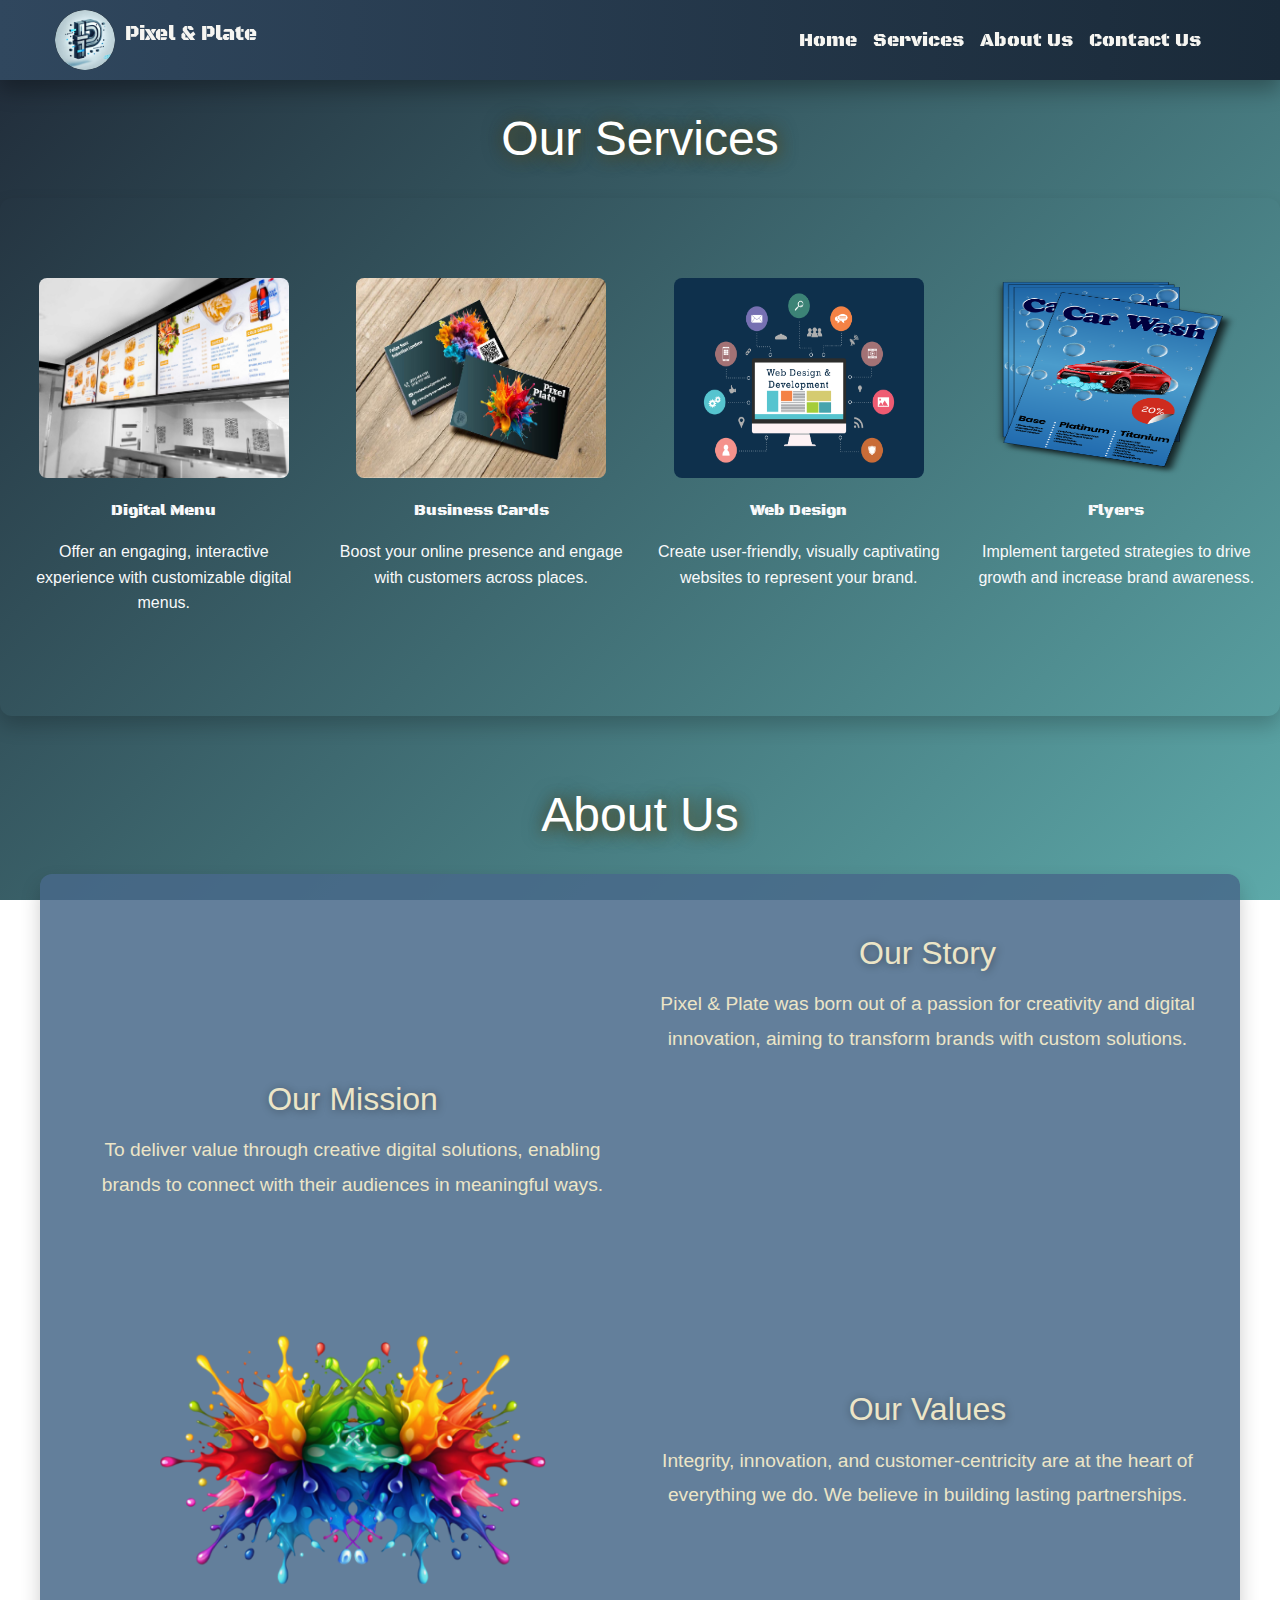
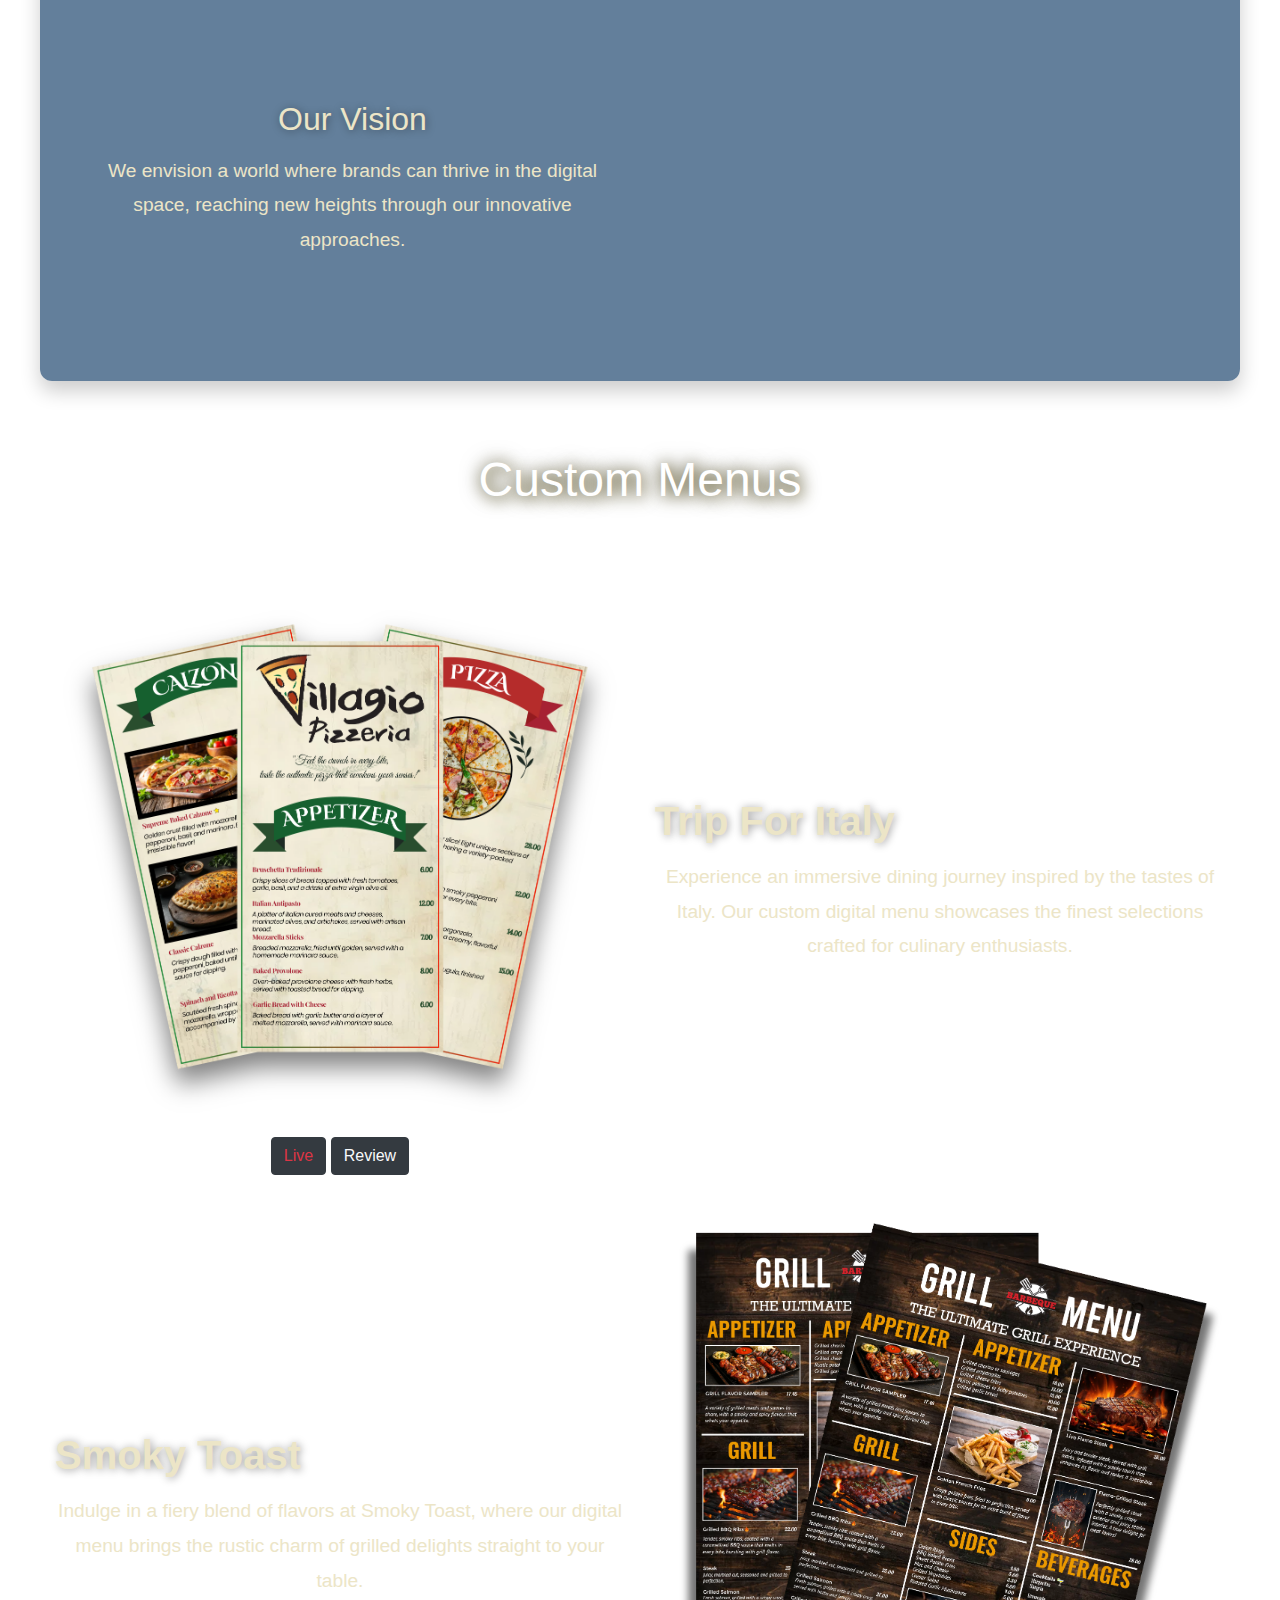
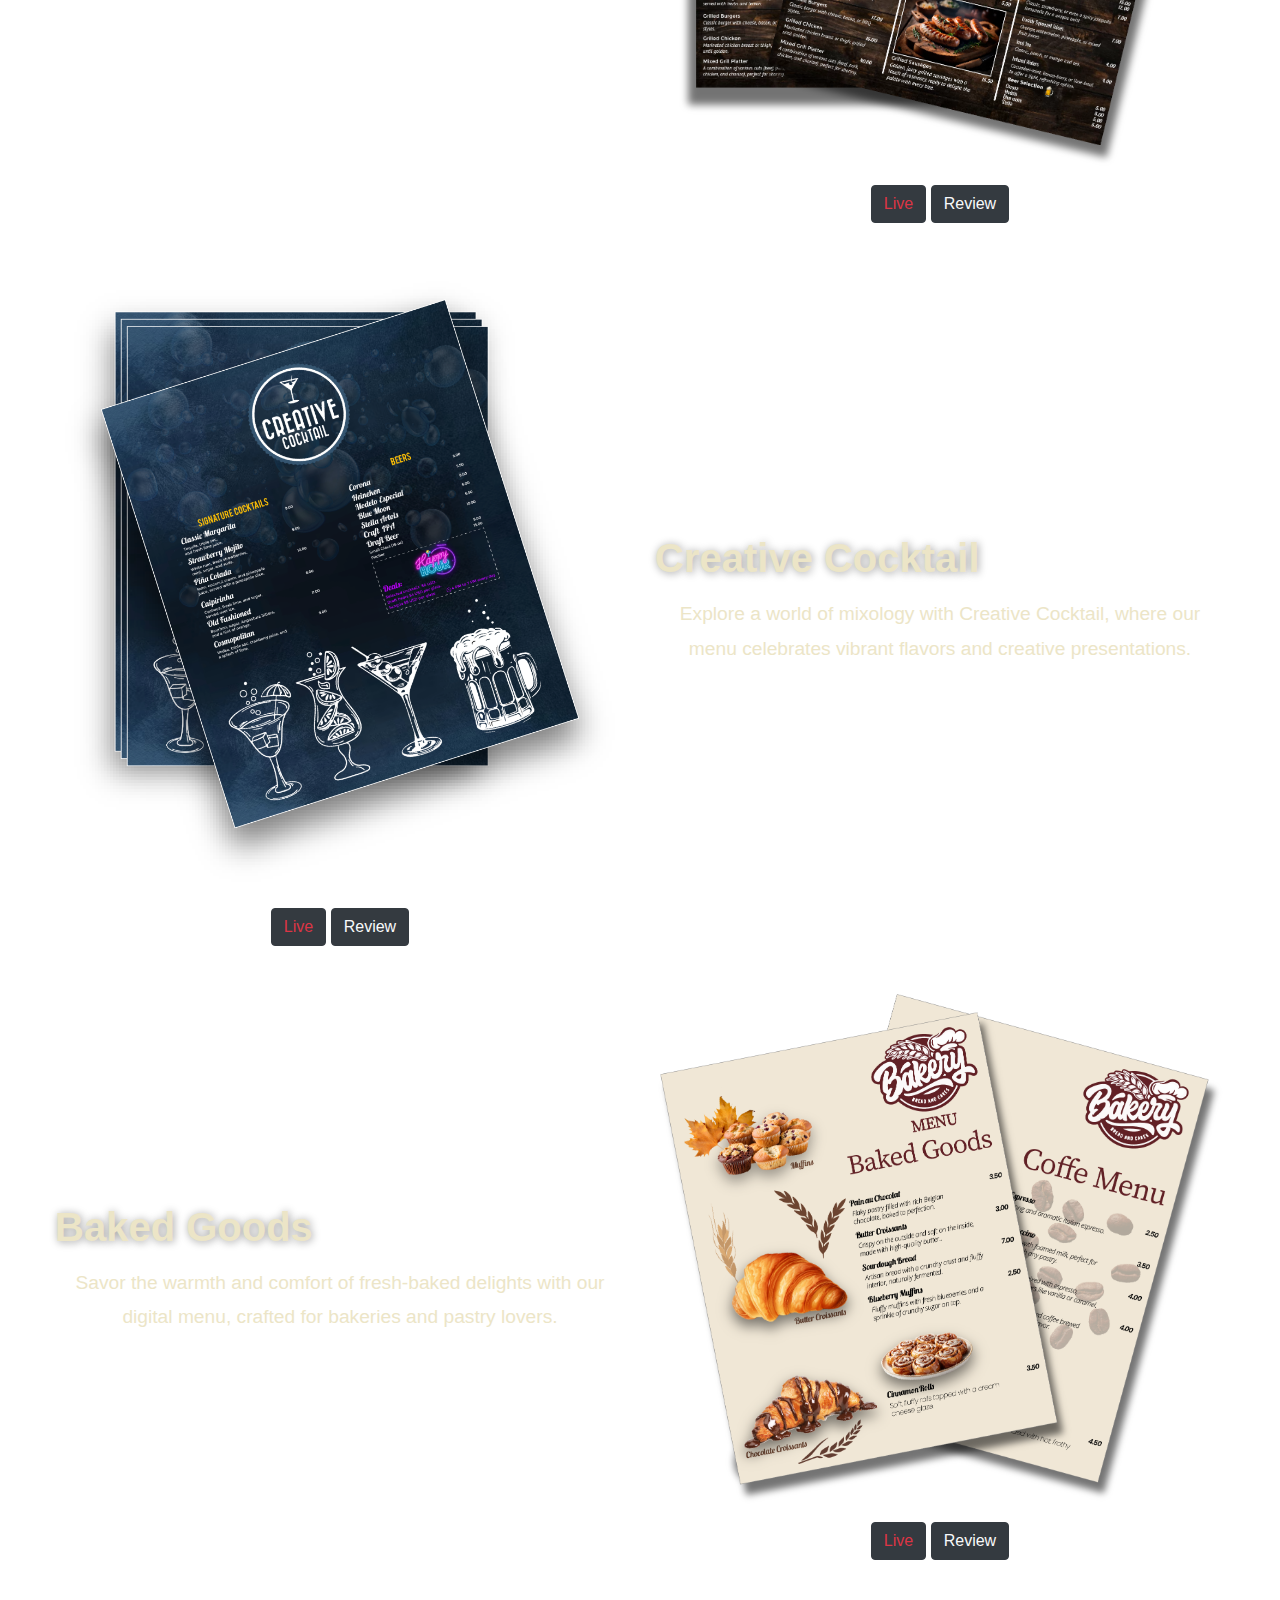
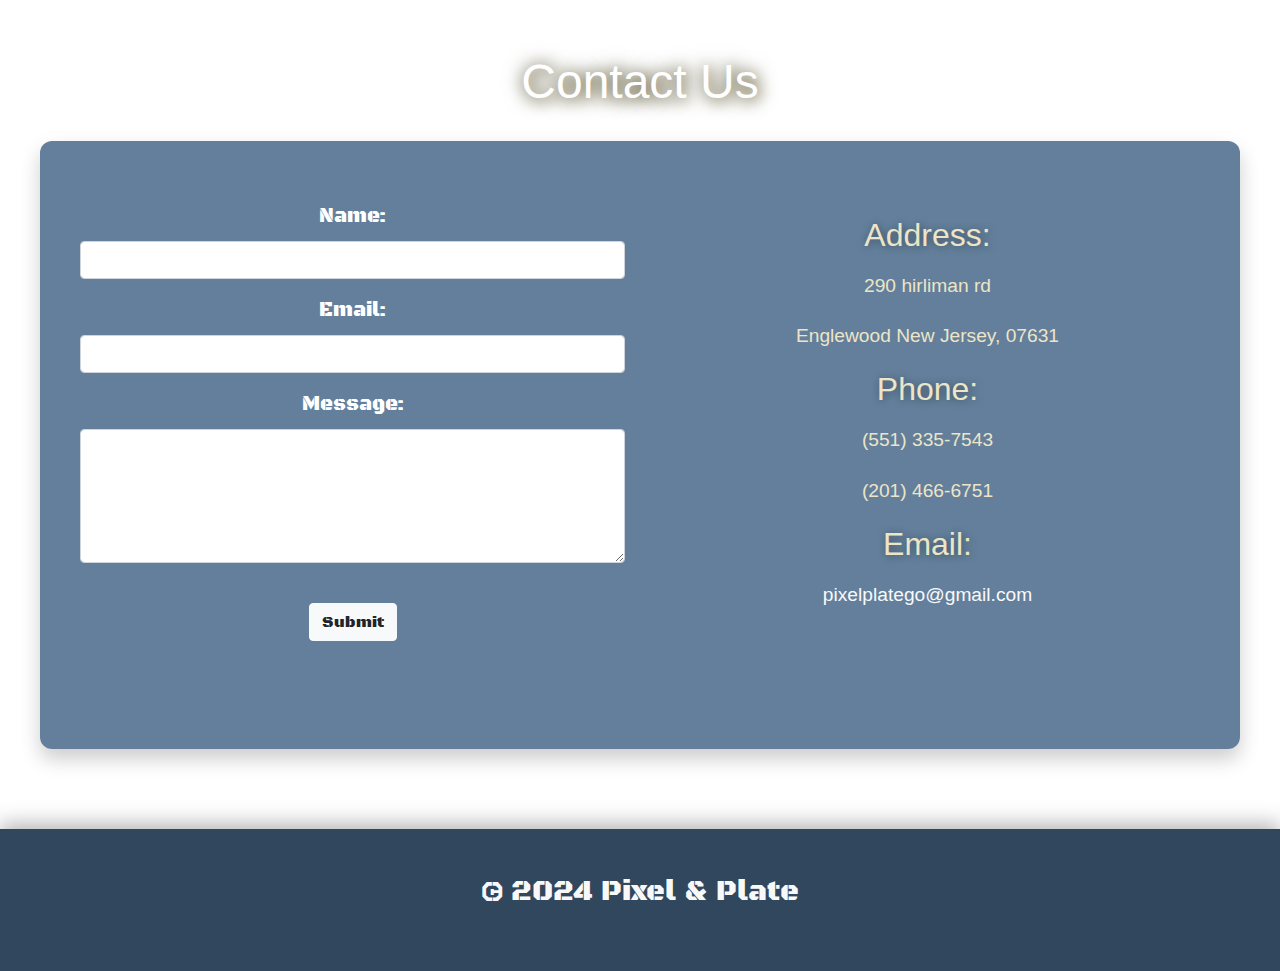
==== index.html @ ab32be23 "edited bg-imf for our-services-section" ====
<!DOCTYPE html>
<html lang="en">

<head>
  <meta charset="UTF-8">
  <meta name="viewport" content="width=device-width, initial-scale=1.0">
  <title>Pixel&Plate</title>
  <link rel="stylesheet" href="https://maxcdn.bootstrapcdn.com/bootstrap/4.5.2/css/bootstrap.min.css">
  <link rel="stylesheet" href="https://cdnjs.cloudflare.com/ajax/libs/font-awesome/6.6.0/css/all.min.css"
    integrity="sha512-Kc323vGBEqzTmouAECnVceyQqyqdsSiqLQISBL29aUW4U/M7pSPA/gEUZQqv1cwx4OnYxTxve5UMg5GT6L4JJg=="
    crossorigin="anonymous" referrerpolicy="no-referrer" />
  <link rel="stylesheet" href="styles.css">
  <link rel="preconnect" href="https://fonts.googleapis.com">
  <link rel="preconnect" href="https://fonts.gstatic.com" crossorigin>
  <link href="https://fonts.googleapis.com/css2?family=Black+Ops+One&display=swap" rel="stylesheet">
</head>

<body data-spy="scroll" data-target="#navbar-scrollspy" data-offset="70">

  <!-- Navbar -->
  <nav id="navbar-scrollspy" class="navbar navbar-expand-lg sticky-top">
    <div class="container d-flex align-items-center justify-content-between">

      <!-- Logo and Brand Text -->
      <a class="navbar-brand d-flex align-items-center" href="#">
        <img src="logo/logo-pixel-plate-aspect-ratio.jpeg" alt="Webmenu Design Logo" class="logo-image"
          style="height: 60px; width: 60px;">
        <span class="logo-text"
          style="font-family: 'Black Ops One', sans-serif; margin: 10px 10px 20px 10px; font-size: 20px;">Pixel &
          Plate</span>
      </a>

      <!-- Toggler Button for Small Screens -->
      <button class="navbar-toggler bg-primary text-white p-2 border-0" type="button" data-toggle="collapse"
        data-target="#navbarNav" aria-controls="navbarNav" aria-expanded="false" aria-label="Toggle navigation">
        <i class="fa-solid fa-bars"></i>
      </button>

      <!-- Collapsible Menu Links -->
      <div class="collapse navbar-collapse justify-content-end" id="navbarNav">
        <ul class="navbar-nav text-center">
          <li class="nav-item">
            <a class="nav-link rounded-border" href="#" style="font-family: 'Black Ops One', sans-serif;">Home</a>
          </li>
          <li class="nav-item">
            <a class="nav-link rounded-border" href="#services"
              style="font-family: 'Black Ops One', sans-serif;">Services</a>
          </li>
          <li class="nav-item">
            <a class="nav-link rounded-border" href="#about" style="font-family: 'Black Ops One', sans-serif;">About
              Us</a>
          </li>
          <li class="nav-item">
            <a class="nav-link rounded-border" href="#section4"
              style="font-family: 'Black Ops One', sans-serif;">Contact Us</a>
          </li>
          <li class="nav-item">
            <a class="nav-link rounded-border" href="#section4" style="font-family: 'Black Ops One', sans-serif;">
              <i class="fa-regular fa-star-half-stroke" style="font-size: 25px;"></i>
            </a>
          </li>
        </ul>
      </div>
    </div>
  </nav>








<!-- Our Services Section -->
<div class="titles">
  <h2 id="services">Our Services</h2>
</div>

<section id="section2" class="container-fluid text-light" 
  style="
    background: url('our-services-images/ink explosion.png') no-repeat center center / cover;
    padding: 60px 20px;"
>
  <div class="row text-center">
    <div class="col-lg-3 col-md-4 col-sm-6 mb-4">
      <div class="tv-frame">
        <img src="our-services-images/menu-digital-our-services-pixel-plate.jpg" alt="Digital Menu"
          class="menu-image img-fluid">
        <div class="tv-stand"></div>
      </div>
      <p style="font-family: 'Black Ops One', sans-serif;">Digital Menu</p>
      <p>Offer an engaging, interactive experience with customizable digital menus.</p>
      <a target="_blank">
        <i class="fa-solid fa-angles-right"></i>
      </a>
    </div>

    <div class="col-lg-3 col-md-4 col-sm-6 mb-4">
      <img src="our-services-images/business card.jpg" alt="Promotion & Social Management"
        class="menu-image img-fluid">
      <p style="font-family: 'Black Ops One', sans-serif;">Business Cards</p>
      <p>Boost your online presence and engage with customers across places.</p>
      <a target="_blank">
        <i class="fa-solid fa-angles-right"></i>
      </a>
    </div>
    <div class="col-lg-3 col-md-4 col-sm-6 mb-4">
      <img src="our-services-images/1584082601Web-development-designing-Anvar-Freelancer-1-1.png" alt="Web Design"
        class="menu-image img-fluid">
      <p style="font-family: 'Black Ops One', sans-serif;">Web Design</p>
      <p>Create user-friendly, visually captivating websites to represent your brand.</p>
      <a target="_blank">
        <i class="fa-solid fa-angles-right"></i>
      </a>
    </div>
    <div class="col-lg-3 col-md-4 col-sm-6 mb-4">
      <img src="our-services-images/carwash-transparent-background.png" alt="Digital Marketing" class="menu-image img-fluid">
      <p style="font-family: 'Black Ops One', sans-serif;">Flyers</p>
      <p>Implement targeted strategies to drive growth and increase brand awareness.</p>
      <a target="_blank">
        <i class="fa-solid fa-angles-right"></i>
      </a>
    </div>
  </div>
</section>


  <!-- About Us Section -->
  <div class="titles" id="about">
    <h2>About Us</h2>

  </div>
  <section id="about-section" class="container">
    <div class="row align-items-center mb-2">
      <div class="col-md-6">

      </div>
      <div class="col-md-6">
        <h3>Our Story</h3>
        <p>Pixel & Plate was born out of a passion for creativity and digital innovation, aiming to transform brands
          with custom solutions.</p>
      </div>
    </div>
    <div class="row align-items-center mb-5 flex-md-row-reverse">
      <div class="col-md-6">

      </div>
      <div class="col-md-6">
        <h3>Our Mission</h3>
        <p>To deliver value through creative digital solutions, enabling brands to connect with their audiences in
          meaningful ways.</p>
      </div>
    </div>
    <div class="row align-items-center mb-5">
      <div class="col-md-6">
        <div class="d-flex justify-content-center align-items-center" style="padding: auto; margin: auto;">
          <img src="about-section-images/explosion ink3d.png" alt="explosion" class="img-fluid rounded"
            style="transition: transform 1s ease; width: 100%; max-width: 250px; rotate: 90deg;"
            onmouseover="this.style.transform='rotate(90deg)';" onmouseout="this.style.transform='rotate(0deg)';">
        </div>
      </div>

      <div class="col-md-6">
        <h3>Our Values</h3>
        <p>Integrity, innovation, and customer-centricity are at the heart of everything we do. We believe in building
          lasting partnerships.</p>
      </div>
    </div>
    <div class="row align-items-center mb-5 flex-md-row-reverse">
      <div class="col-md-6">
      </div>
      <div class="col-md-6">
        <h3>Our Vision</h3>
        <p>We envision a world where brands can thrive in the digital space, reaching new heights through our innovative
          approaches.</p>
      </div>
    </div>
  </section>

  <!-- Custom Menus Section -->
  <div class="titles text-center mb-5">
    <h2>Custom Menus</h2>
  </div>

  <section id="section1" class="custom-menu-section container">

    <!-- Trip For Italy - Image Left -->
    <div class="row mb-5">
      <div class="col-lg-6 col-md-12 text-center position-relative mb-3 mb-lg-0">
        <div class="hover-effect">
          <img src="costume-menu-images/icono puesto en pagina principal con el testatemento.png"
            alt="Custom Menu - Trip For Italy" class="img-fluid rounded">
          <div class="mt-3">
            <a href="villagio.html" target="_blank" class="btn btn-dark text-danger me-2">Live</a>
            <a href="costume-menu-images/pizza twist .jpg" target="_blank" class="btn btn-dark text-light">Review</a>
          </div>
        </div>
      </div>
      <div
        class="col-lg-6 col-md-12 d-flex flex-column justify-content-center align-items-center align-items-lg-start text-center text-lg-start">
        <h3 class="font-weight-bold" style="font-family: 'Francois One', sans-serif;">Trip For Italy</h3>
        <p class="fs-5">Experience an immersive dining journey inspired by the tastes of Italy. Our custom digital menu
          showcases the finest selections crafted for culinary enthusiasts.</p>
      </div>
    </div>

    <!-- Smoky Toast - Image Right -->
    <div class="row mb-5 flex-md-row-reverse">
      <div class="col-lg-6 col-md-12 text-center position-relative mb-3 mb-lg-0">
        <div class="hover-effect">
          <img src="costume-menu-images/grill testimonio.png" alt="Custom Menu - Smoky Toast" class="img-fluid rounded">
          <div class="mt-3">
            <a href="bargrill.html" target="_blank" class="btn btn-dark text-danger me-2">Live</a>
            <a href="costume-menu-images/grill twist (1).jpg" target="_blank" class="btn btn-dark text-light">Review</a>
          </div>
        </div>
      </div>
      <div
        class="col-lg-6 col-md-12 d-flex flex-column justify-content-center align-items-center align-items-lg-start text-center text-lg-start">
        <h3 class="font-weight-bold" style="font-family: 'Francois One', sans-serif;">Smoky Toast</h3>
        <p class="fs-5">Indulge in a fiery blend of flavors at Smoky Toast, where our digital menu brings the rustic
          charm of grilled delights straight to your table.</p>
      </div>
    </div>

    <!-- Creative Cocktail - Image Left -->
    <div class="row mb-5">
      <div class="col-lg-6 col-md-12 text-center position-relative mb-3 mb-lg-0">
        <div class="hover-effect">
          <img src="costume-menu-images/cocktail menu testimonios.png" alt="Custom Menu - Creative Cocktail"
            class="img-fluid rounded">
          <div class="mt-3">
            <a href="cocktail.html" target="_blank" class="btn btn-dark text-danger me-2">Live</a>
            <a href="costume-menu-images/twist cocktail.jpg" target="_blank" class="btn btn-dark text-light">Review</a>
          </div>
        </div>
      </div>
      <div
        class="col-lg-6 col-md-12 d-flex flex-column justify-content-center align-items-center align-items-lg-start text-center text-lg-start">
        <h3 class="font-weight-bold" style="font-family: 'Francois One', sans-serif;">Creative Cocktail</h3>
        <p class="fs-5">Explore a world of mixology with Creative Cocktail, where our menu celebrates vibrant flavors
          and creative presentations.</p>
      </div>
    </div>

    <!-- Baked Goods - Image Right -->
    <div class="row mb-5 flex-md-row-reverse">
      <div class="col-lg-6 col-md-12 text-center position-relative mb-3 mb-lg-0">
        <div class="hover-effect">
          <img src="images-baked/bakes testimonio.png" alt="Custom Menu - Baked Goods" class="img-fluid rounded">
          <div class="mt-3">
            <a href="baked.html" target="_blank" class="btn btn-dark text-danger me-2">Live</a>
            <a href="costume-menu-images/tiwst baked.jpg" target="_blank" class="btn btn-dark text-light">Review</a>
          </div>
        </div>
      </div>
      <div
        class="col-lg-6 col-md-12 d-flex flex-column justify-content-center align-items-center align-items-lg-start text-center text-lg-start">
        <h3 class="font-weight-bold" style="font-family: 'Francois One', sans-serif;">Baked Goods</h3>
        <p class="fs-5">Savor the warmth and comfort of fresh-baked delights with our digital menu, crafted for bakeries
          and pastry lovers.</p>
      </div>
    </div>

  </section>

  <style>
    /* Hover effect for images */
    .hover-effect img {
      transition: transform 0.3s ease, box-shadow 0.3s ease;
    }

    .hover-effect:hover img {
      transform: scale(1.05);

    }

    /* Remove background and round the image edges */
    .img-fluid {
      border-radius: 8px;
      box-shadow: none;
      /* Remove any background box effect */
    }
  </style>






  <!-- Contact Us Section -->
  <div class="titles">
    <h2>Contact Us</h2>

  </div>
  <section id="section4" class="container text-center bg-ligh">
    <div class="row justify-content-center">
      <div class="col-lg-6 mb-4">
        <form action="https://formspree.io/f/xldenorn" method="POST">
          <div class="form-group">
            <label class="text-white" for="name"
              style="font-size: 20px; font-family: 'Black Ops One', sans-serif;">Name:</label>
            <input type="text" class="form-control" id="name" name="name" required>
          </div>
          <div class="form-group">
            <label class="text-white" for="email"
              style="font-size: 20px; font-family: 'Black Ops One', sans-serif;">Email:</label>
            <input type="email" class="form-control" id="email" name="email" required>
          </div>
          <div class="form-group">
            <label class="text-white" for="message"
              style="font-size: 20px; font-family: 'Black Ops One', sans-serif;">Message:</label>
            <textarea class="form-control" id="message" name="message" rows="5" required></textarea>
          </div>
          <button type="submit" class="btn btn-light m-4"
            style="font-family: 'Black Ops One', sans-serif;">Submit</button>

        </form>
      </div>
      <div class="col-lg-6">
        <div class="contact-info">
          <h3>Address:</h3>
          <p>290 hirliman rd</p>
          <p>Englewood New Jersey, 07631</p>
          <h3>Phone:</h3>
          <p>(551) 335-7543</p>
          <p>(201) 466-6751</p>
          <h3>Email:</h3>
          <p><a href="mailto:example@example.com" class="text-light">pixelplatego@gmail.com</a></p>
        </div>
        <div class="social-icons mt-4">
          <a href="#" class="text-light mr-3"><i class="fab fa-facebook fa-2x"></i></a>
          <a href="#" class="text-primary mr-3"><i class="fab fa-twitter fa-2x"></i></a>
          <a href="https://www.instagram.com/pix.elplate?igsh=Z3dqd2YwN2x2cTB0" class="text-light mr-3"><i
              class="fab fa-instagram fa-2x"></i></a>
          <a href="#" class="text-primary"><i class="fab fa-linkedin fa-2x"></i></a>
        </div>
      </div>
    </div>
  </section>





  <footer>
    <p style="font-family: 'Black Ops One', sans-serif;">&copy; 2024 Pixel & Plate</p>
    <i class="fa-regular fa-star-half-stroke" style="font-size: 25px;"></i>
  </footer>

  <script src="https://code.jquery.com/jquery-3.5.1.slim.min.js"></script>
  <script src="https://cdn.jsdelivr.net/npm/@popperjs/core@2.0.6/dist/umd/popper.min.js"></script>
  <script src="https://maxcdn.bootstrapcdn.com/bootstrap/4.5.2/js/bootstrap.min.js"></script>
  <script>
    // Close the navbar when clicking outside of it
    document.addEventListener("click", function (event) {
      const navbar = document.getElementById("navbarNav");
      const toggler = document.querySelector(".navbar-toggler");

      if (navbar.classList.contains("show") && !navbar.contains(event.target) && !toggler.contains(event.target)) {
        toggler.click(); // Collapse the navbar
      }
    });
  </script>
</body>

</html>
---- styles.css ----
/* General Body Styling */
/* General Body Styling */
body { 
    position: relative;
    background: linear-gradient(135deg, #1f2937, #5da9a9);
    color: #333333;
    font-family: 'Poppins', sans-serif;
    line-height: 1.6;
}

/* Media Query for Background Attachment */
@media (min-width: 768px) {
    body {
        background-attachment: fixed; /* Apply fixed attachment only on larger screens */
    }
}


/* Navbar Styling */
nav {
    font-family: 'Black Ops One', sans-serif;
    font-size: 1.2rem;
    position: fixed;
    width: 100%;
    height: 80px;
    background-image: linear-gradient(to right, rgba(48, 71, 94, 0.9), rgba(26, 42, 57, 0.9));
    padding: 10px 0;
    box-shadow: 0px 10px 20px rgba(0, 0, 0, 0.3);
    z-index: 1000;
    transition: background-color 0.4s ease; /* Smooth color transition */
}

nav:hover {
    background-image: linear-gradient(to right, #30475E, #1a2a39); /* Solid on hover */
}

/* Logo Styling */
.logo-image {
    height: 50px;
    width: 50px;
    border-radius: 50%;
    object-fit: cover;
}

/* Navbar Link Styling */
.nav-link {
    color: #ECE5C7;
    padding: 10px 15px;
    transition: color 0.3s ease, transform 0.3s ease;
}

.nav-link:hover {
    color: #FFD700;
    transform: translateY(-2px); /* Hover lift effect */
}

/* Toggler Button Styling */
.navbar-toggler {
    border-color: rgba(255, 255, 255, 0.2);
    transition: transform 0.3s ease;
}

.navbar-toggler:hover {
    transform: rotate(90deg); /* Rotate effect for interactivity */
}

/* Responsive Adjustments for Navbar */
@media (max-width: 768px) {
    .navbar {
        height: auto;
        padding: 10px;
    }
    
    .logo-text {
        font-size: 1rem;
    }

    .nav-link {
        padding: 8px;
        font-size: 0.9rem;
    }

    .navbar-toggler {
        margin-right: 10px;
    }
}

/* Global Container Styling for Responsiveness */
.container {
    max-width: 1200px;
    width: 100%;
    margin: 0 auto;
    padding: 15px;
}

/* Section Styling */
#section2, #about-section, #section4 {
    padding: 60px 40px;
    background-color: rgba(72, 105, 137, 0.85);
    border-radius: 12px;
    color: #FFFFFF;
    box-shadow: 0px 10px 20px rgba(0, 0, 0, 0.2);
    margin-bottom: 40px;
    transition: transform 0.3s ease, background-color 0.3s ease;
}

#section2:hover, #about-section:hover, #section4:hover {
    transform: translateY(-5px); /* Hover effect to lift section */
    background-color: rgba(48, 71, 94, 0.95);
}
/* Large Image Styling */
.large-image {
    max-width: 100%;
    height: auto;
    border-radius: 10px;
    box-shadow: 0px 10px 20px rgba(0, 0, 0, 0.3);
    transition: transform 0.3s ease, box-shadow 0.3s ease;
}

.large-image:hover {
    transform: scale(1.05);
    box-shadow: 0 8px 20px rgba(0, 0, 0, 0.5);
}

/* Review Column Text Styling */
#section1 .col-lg-6 h3 {
    font-family: 'Francois One', sans-serif;
    color: #ECE5C7;
    font-size: 2.5rem;
}

#section1 .col-lg-6 p {
    color: #ECE5C7;
    font-family: 'Fr'
    line-height: 1.6;
}

#section1 .btn-outline-dark {
    color: #FFD700;
    transition: color 0.3s ease, background-color 0.3s ease;
}

#section1 .btn-outline-dark:hover {
    color: white;
    background-color: #FFD700;
}


/* Section Heading and Text Styling */
h3, .contact-info h3 {
    font-family: 'Francois One', sans-serif;
    font-size: 2rem;
    color: #ECE5C7;
    margin-bottom: 15px;
    text-align: center;
    text-shadow: 1px 1px 8px rgba(0, 0, 0, 0.4);
}


/* Titles with Hover Effect */
/* Titles Container Centering */
.titles {
    display: flex;
    justify-content: center;
    align-items: center;
    text-align: center; /* Center align the text within */
    padding: 20px 0;
    margin: 0 auto;
}

/* Titles with Hover Effect */
.titles h2 {
    padding: 10px;
    display: inline-block;
    font-family: 'Francois One', sans-serif;
    font-weight: 400;
    font-size: 3rem;
    color: #FFFFFF;
    text-shadow: 2px 2px 15px #615823, 0px 0px 20px rgba(0, 0, 0, 0.5);
    margin: 0; /* Remove any extra margin for centering */
    transition: transform 0.3s ease, text-shadow 0.3s ease;
}

/* Centering effect on hover */
.titles h2:hover {
    transform: scale(1.1);
    text-shadow: 4px 4px 20px #FFD700, 0px 0px 30px rgba(0, 0, 0, 0.6);
}

/* Paragraph Styling */
.container p {
    font-size: 1.2rem;
    line-height: 1.8;
    color: #ECE5C7;
    text-align: center;
}

/* Link Styling */
.container a {
    font-family: 'Poppins', sans-serif;
    text-decoration: none;
    color: #f6f5f1;
    transition: color 0.3s ease, transform 0.3s ease;
}

.container a:hover {
    color: #87CEFA;
    transform: translateY(-2px); /* Lift effect for links */
}

/* Rounded Border Link Styling */
.rounded-border-link {
    border: 2px solid transparent;
    border-radius: 10px;
    padding: 8px 15px;
    transition: all 0.3s ease;
    color: #FFFFFF;
    background-color: #30475E;
}

.rounded-border-link:hover {
    border-color: #FFD700;
    background-color: #1a2a39;
}

/* Menu Image Hover Effect */
.menu-image {
    width: 250px;
    height: 200px;
    margin: 20px auto;
    border-radius: 10px;
    transition: transform 0.3s ease, box-shadow 0.3s ease;
    box-shadow: 0px 5px 15px rgba(0, 0, 0, 0.3);
}

.menu-image:hover {
    transform: scale(1.05);
    box-shadow: 0 8px 20px rgba(0, 0, 0, 0.5);
}

/* Contact Icons */
.icon-container {
    background-color: #2A9D8F;
    color: white;
    border-radius: 50%;
    padding: 10px;
    margin: 10px;
    transition: background-color 0.3s ease, transform 0.3s ease;
}

.icon-container:hover {
    background-color: #FFD700;
    transform: scale(1.1); /* Scale effect on hover */
}

/* Contact Info Styling */
.contact-info {
    color: #F8F8F8;
    font-size: 1.2rem;
    text-align: center;
    margin-top: 15px;
}

/* Footer Styling */
footer {
    font-family: 'Black Ops One', sans-serif;
    color: #F8F8F8;
    font-size: 1.8rem;
    margin-top: 80px;
    text-align: center;
    padding: 40px;
    background-color: #30475E;
    box-shadow: 0px -5px 20px rgba(0, 0, 0, 0.3);
}

/* Responsive Adjustments for Smaller Screens */
@media (max-width: 768px) {
    img {
        max-width: 200px;
    }

    h3 {
        font-size: 1.5rem;
    }

    p {
        font-size: 1rem;
    }
}

@media (max-width: 600px) {
    .menu-image {
        width: 150px;
        height: 150px;
        margin-bottom: 15px;
    }
}
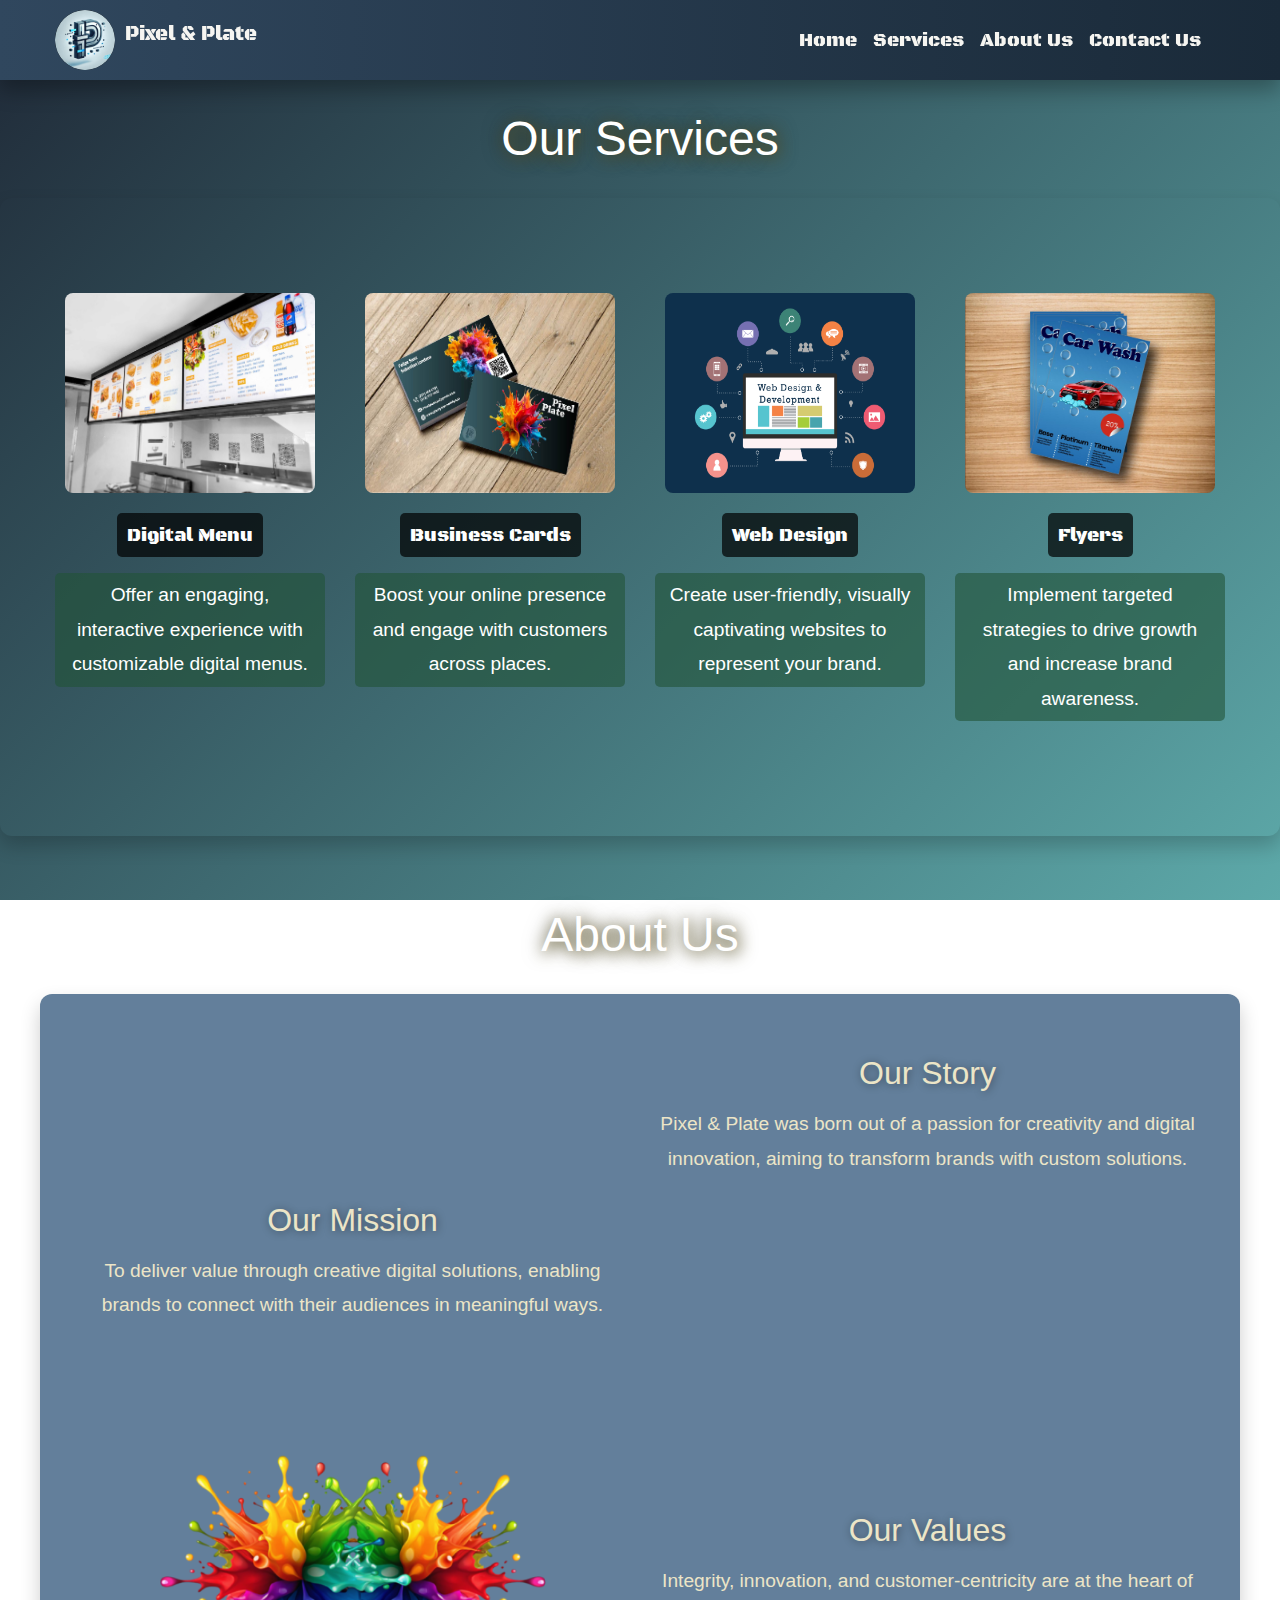
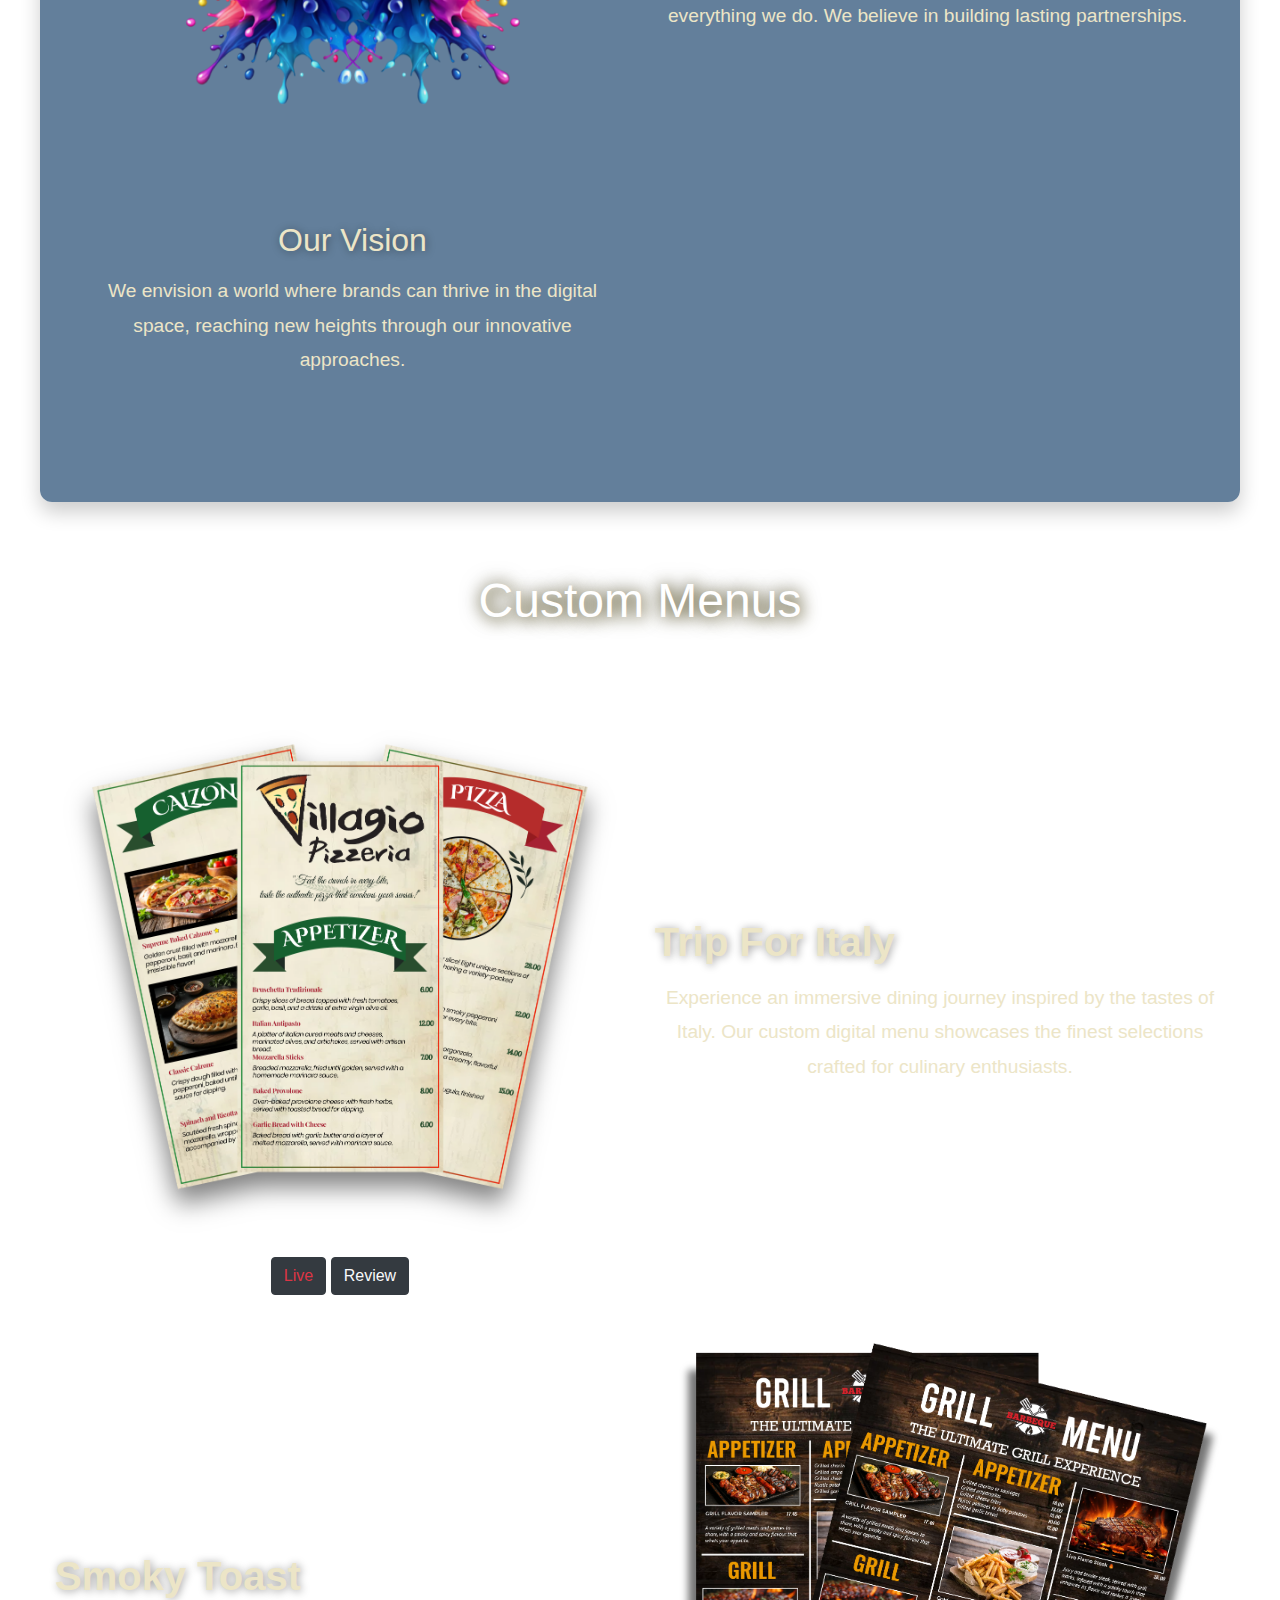
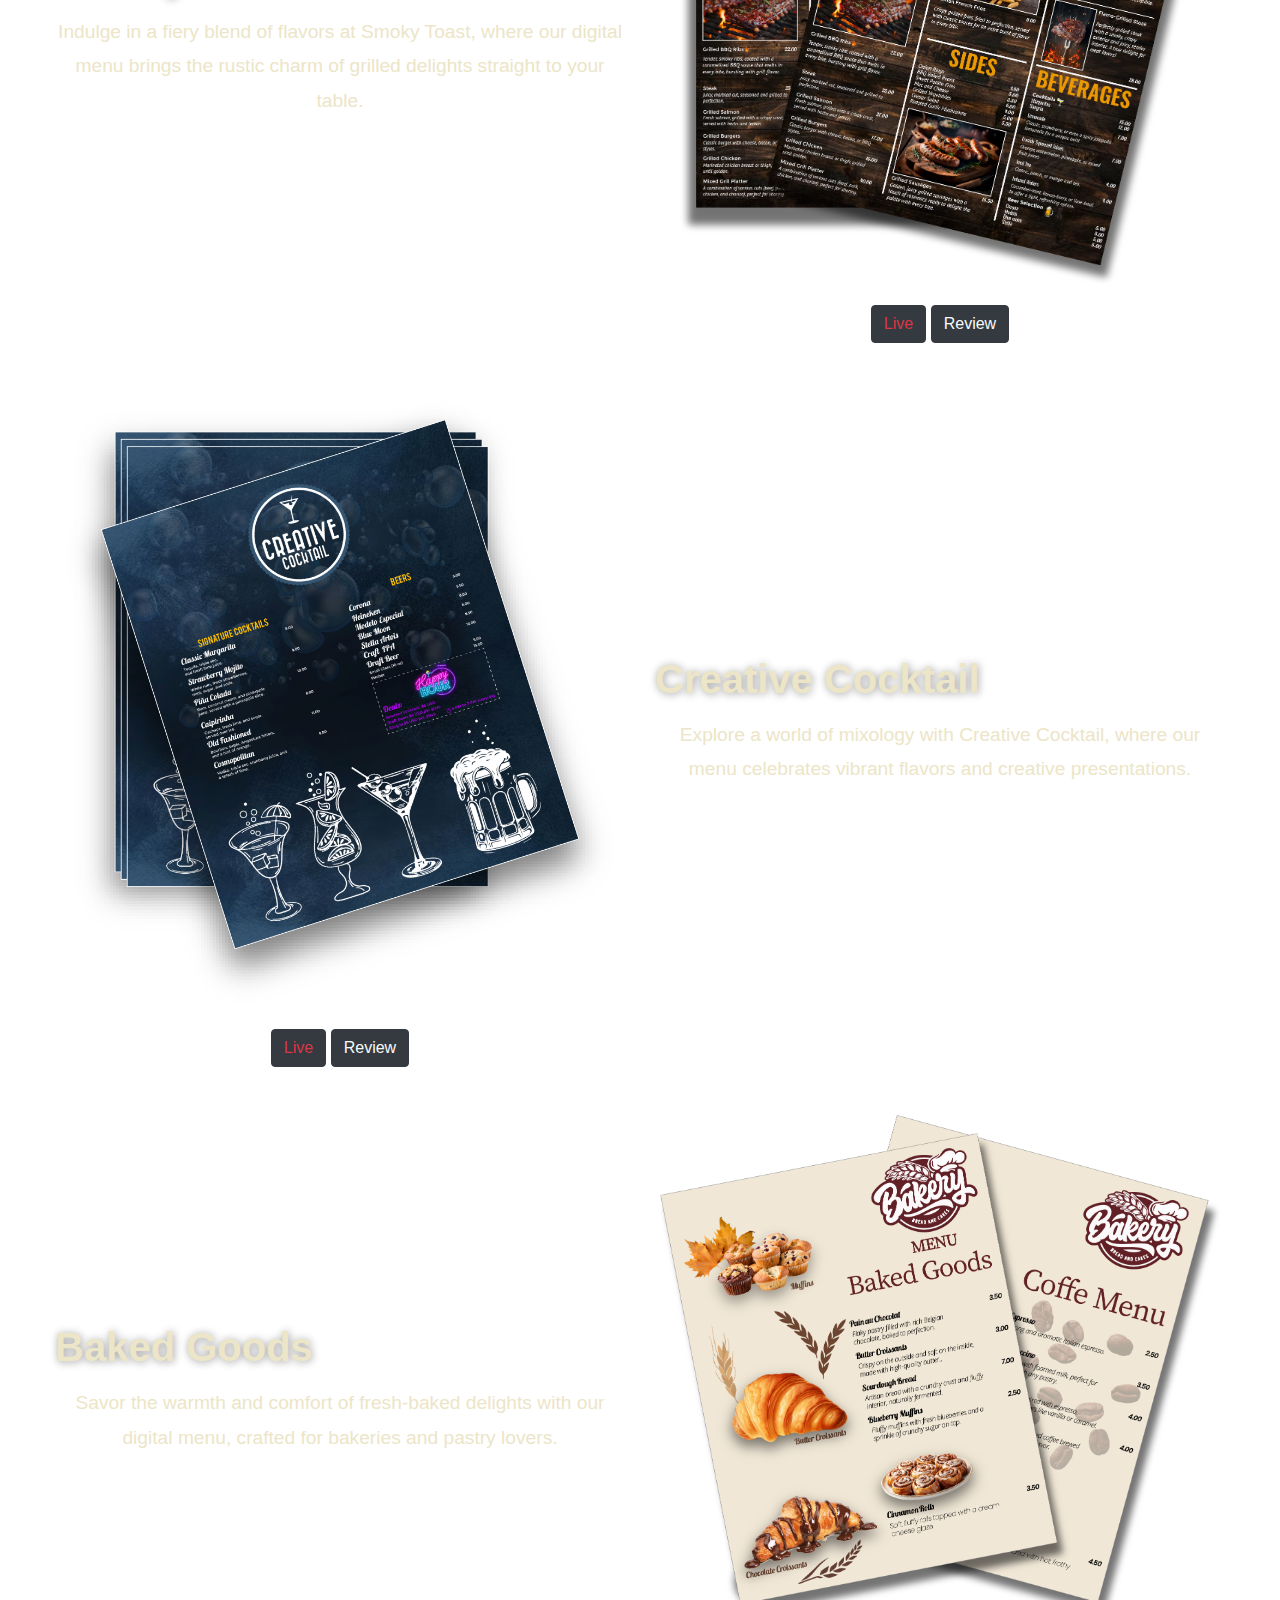
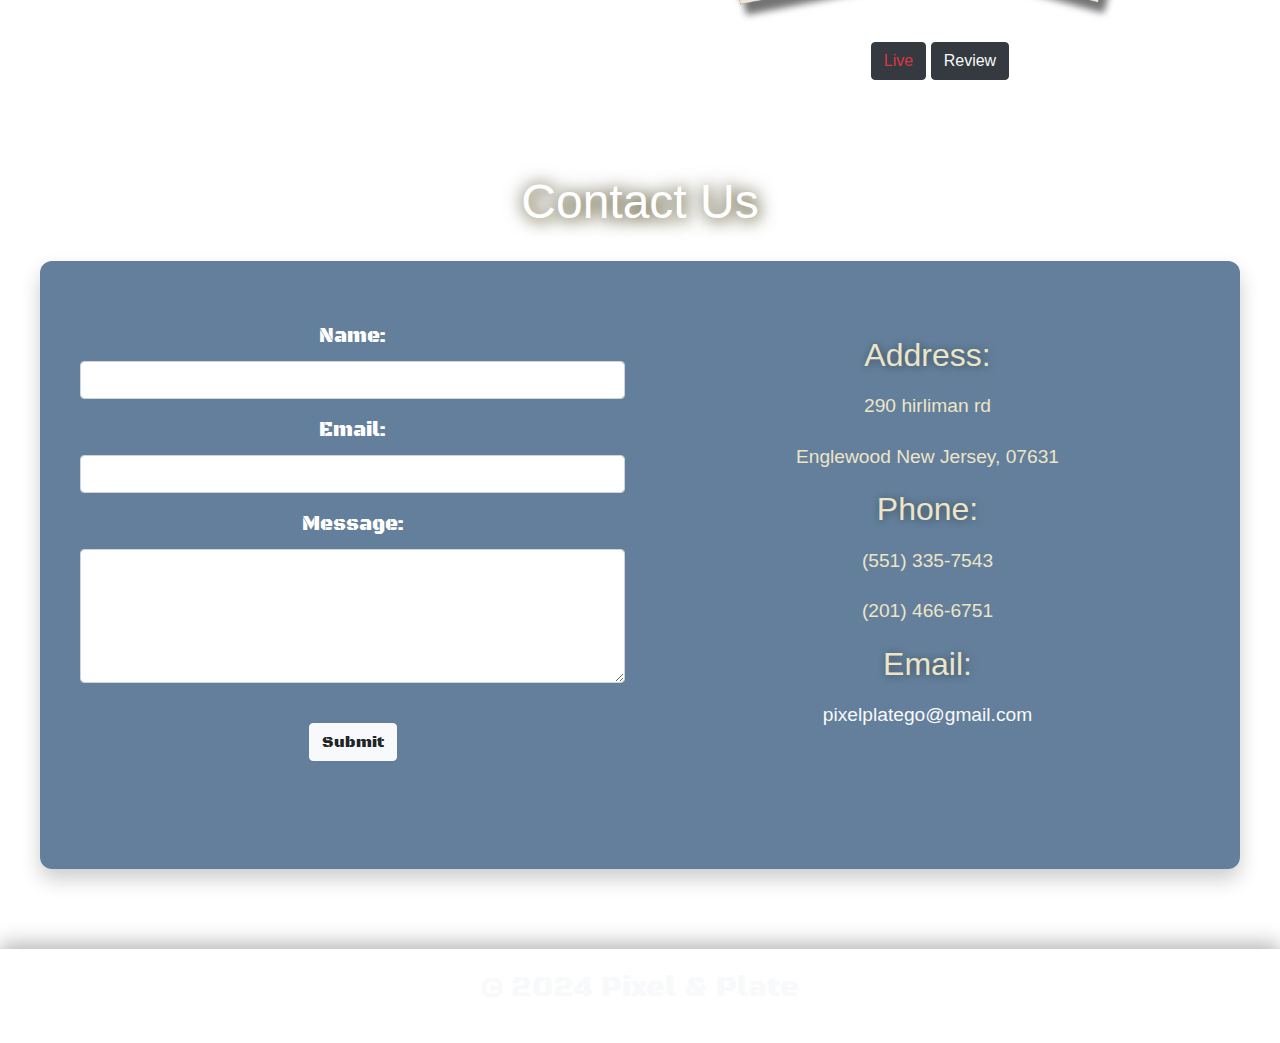
==== commit bc130856: "edited background img for our-service-section and text color and background for it" ====
--- a/index.html
+++ b/index.html
@@ -69,8 +69,6 @@
 
 
 
-
-
 <!-- Our Services Section -->
 <div class="titles">
   <h2 id="services">Our Services</h2>
@@ -79,50 +77,69 @@
 <section id="section2" class="container-fluid text-light" 
   style="
     background: url('our-services-images/ink explosion.png') no-repeat center center / cover;
-    padding: 60px 20px;"
+    padding: 60px 20px; position: relative;"
 >
-  <div class="row text-center">
-    <div class="col-lg-3 col-md-4 col-sm-6 mb-4">
-      <div class="tv-frame">
+  <!-- Overlay for readability -->
+  <div class="position-absolute top-0 start-0 w-100 h-100">
+  </div>
+
+  <!-- Content -->
+  <div class="container position-relative" style="z-index: 2;">
+    <div class="row text-center">
+      <div class="col-lg-3 col-md-4 col-sm-6 mb-4">
         <img src="our-services-images/menu-digital-our-services-pixel-plate.jpg" alt="Digital Menu"
           class="menu-image img-fluid">
-        <div class="tv-stand"></div>
-      </div>
-      <p style="font-family: 'Black Ops One', sans-serif;">Digital Menu</p>
-      <p>Offer an engaging, interactive experience with customizable digital menus.</p>
-      <a target="_blank">
-        <i class="fa-solid fa-angles-right"></i>
-      </a>
-    </div>
-
-    <div class="col-lg-3 col-md-4 col-sm-6 mb-4">
-      <img src="our-services-images/business card.jpg" alt="Promotion & Social Management"
-        class="menu-image img-fluid">
-      <p style="font-family: 'Black Ops One', sans-serif;">Business Cards</p>
-      <p>Boost your online presence and engage with customers across places.</p>
-      <a target="_blank">
-        <i class="fa-solid fa-angles-right"></i>
-      </a>
-    </div>
-    <div class="col-lg-3 col-md-4 col-sm-6 mb-4">
-      <img src="our-services-images/1584082601Web-development-designing-Anvar-Freelancer-1-1.png" alt="Web Design"
-        class="menu-image img-fluid">
-      <p style="font-family: 'Black Ops One', sans-serif;">Web Design</p>
-      <p>Create user-friendly, visually captivating websites to represent your brand.</p>
-      <a target="_blank">
-        <i class="fa-solid fa-angles-right"></i>
-      </a>
-    </div>
-    <div class="col-lg-3 col-md-4 col-sm-6 mb-4">
-      <img src="our-services-images/carwash-transparent-background.png" alt="Digital Marketing" class="menu-image img-fluid">
-      <p style="font-family: 'Black Ops One', sans-serif;">Flyers</p>
-      <p>Implement targeted strategies to drive growth and increase brand awareness.</p>
-      <a target="_blank">
-        <i class="fa-solid fa-angles-right"></i>
-      </a>
+        <p 
+          style="font-family: 'Black Ops One', sans-serif; background: rgba(0, 0, 0, 0.7); color: white; display: inline-block; padding: 5px 10px; border-radius: 5px;">
+          Digital Menu
+        </p>
+        <p 
+          style="background: rgba(33, 83, 55, 0.6); color: white; padding: 5px 10px; border-radius: 5px; display: inline-block;">
+          Offer an engaging, interactive experience with customizable digital menus.
+        </p>
+      </div>
+
+      <div class="col-lg-3 col-md-4 col-sm-6 mb-4">
+        <img src="our-services-images/business card.jpg" alt="Business Cards" class="menu-image img-fluid">
+        <p 
+          style="font-family: 'Black Ops One', sans-serif; background: rgba(0, 0, 0, 0.7); color: white; display: inline-block; padding: 5px 10px; border-radius: 5px;">
+          Business Cards
+        </p>
+        <p 
+          style="background: rgba(33, 83, 55, 0.6); color: white; padding: 5px 10px; border-radius: 5px; display: inline-block;">
+          Boost your online presence and engage with customers across places.
+        </p>
+      </div>
+
+      <div class="col-lg-3 col-md-4 col-sm-6 mb-4">
+        <img src="our-services-images/1584082601Web-development-designing-Anvar-Freelancer-1-1.png" alt="Web Design"
+          class="menu-image img-fluid">
+        <p 
+          style="font-family: 'Black Ops One', sans-serif; background: rgba(0, 0, 0, 0.7); color: white; display: inline-block; padding: 5px 10px; border-radius: 5px;">
+          Web Design
+        </p>
+        <p 
+          style="background: rgba(33, 83, 55, 0.6); color: white; padding: 5px 10px; border-radius: 5px; display: inline-block;">
+          Create user-friendly, visually captivating websites to represent your brand.
+        </p>
+      </div>
+
+      <div class="col-lg-3 col-md-4 col-sm-6 mb-4">
+        <img src="our-services-images/flyer-car-wash-clean.jpeg" alt="Flyers" class="menu-image img-fluid">
+        <p 
+          style="font-family: 'Black Ops One', sans-serif; background: rgba(0, 0, 0, 0.7); color: white; display: inline-block; padding: 5px 10px; border-radius: 5px;">
+          Flyers
+        </p>
+        <p 
+          style="background: rgba(33, 83, 55, 0.6); color: white; padding: 5px 10px; border-radius: 5px; display: inline-block;">
+          Implement targeted strategies to drive growth and increase brand awareness.
+        </p>
+      </div>
     </div>
   </div>
 </section>
+
+
 
 
   <!-- About Us Section -->
@@ -343,10 +360,17 @@
 
 
 
-  <footer>
-    <p style="font-family: 'Black Ops One', sans-serif;">&copy; 2024 Pixel & Plate</p>
-    <i class="fa-regular fa-star-half-stroke" style="font-size: 25px;"></i>
-  </footer>
+  <footer 
+  class="text-center text-light py-3" 
+  style="
+    background: url('our-services-images/ink explosion.png') no-repeat center center / cover;
+    font-family: 'Black Ops One', sans-serif;
+  "
+>
+  <p>&copy; 2024 Pixel & Plate</p>
+  <i class="fa-regular fa-star-half-stroke" style="font-size: 25px;"></i>
+</footer>
+
 
   <script src="https://code.jquery.com/jquery-3.5.1.slim.min.js"></script>
   <script src="https://cdn.jsdelivr.net/npm/@popperjs/core@2.0.6/dist/umd/popper.min.js"></script>
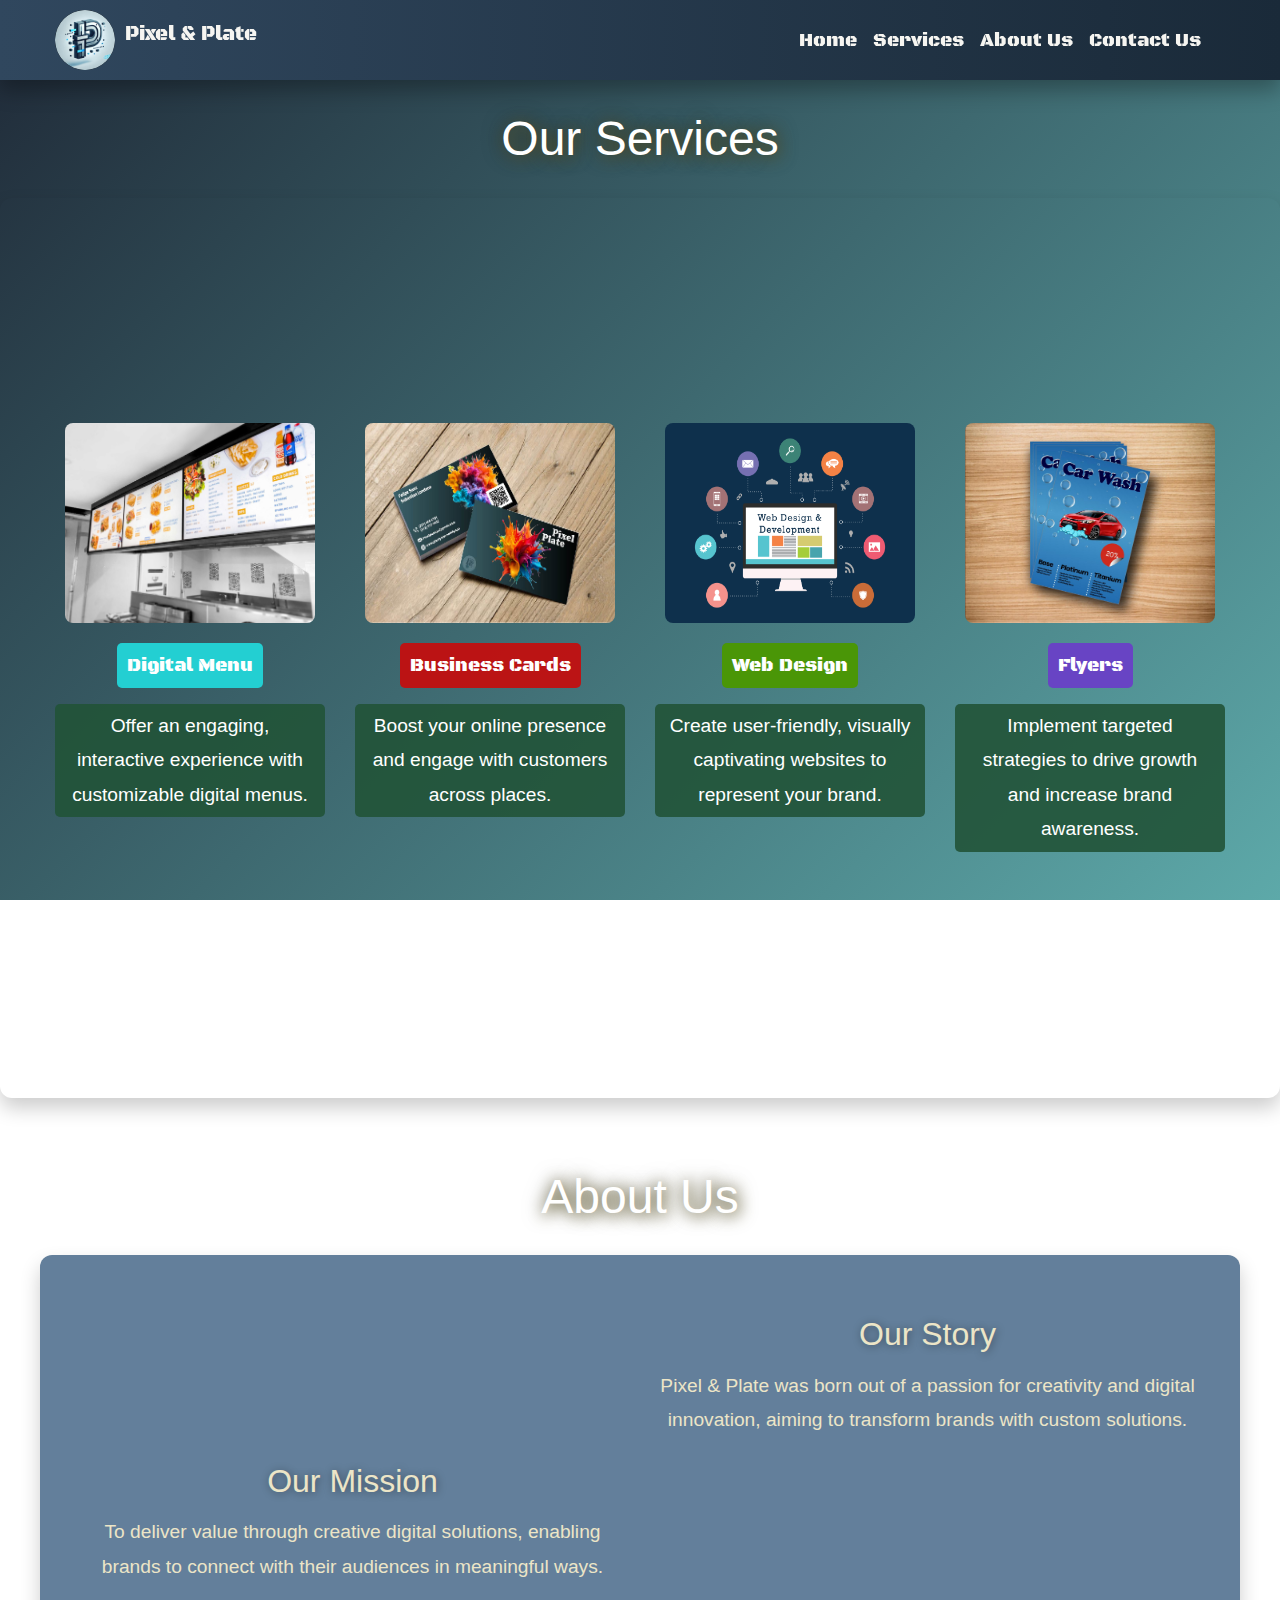
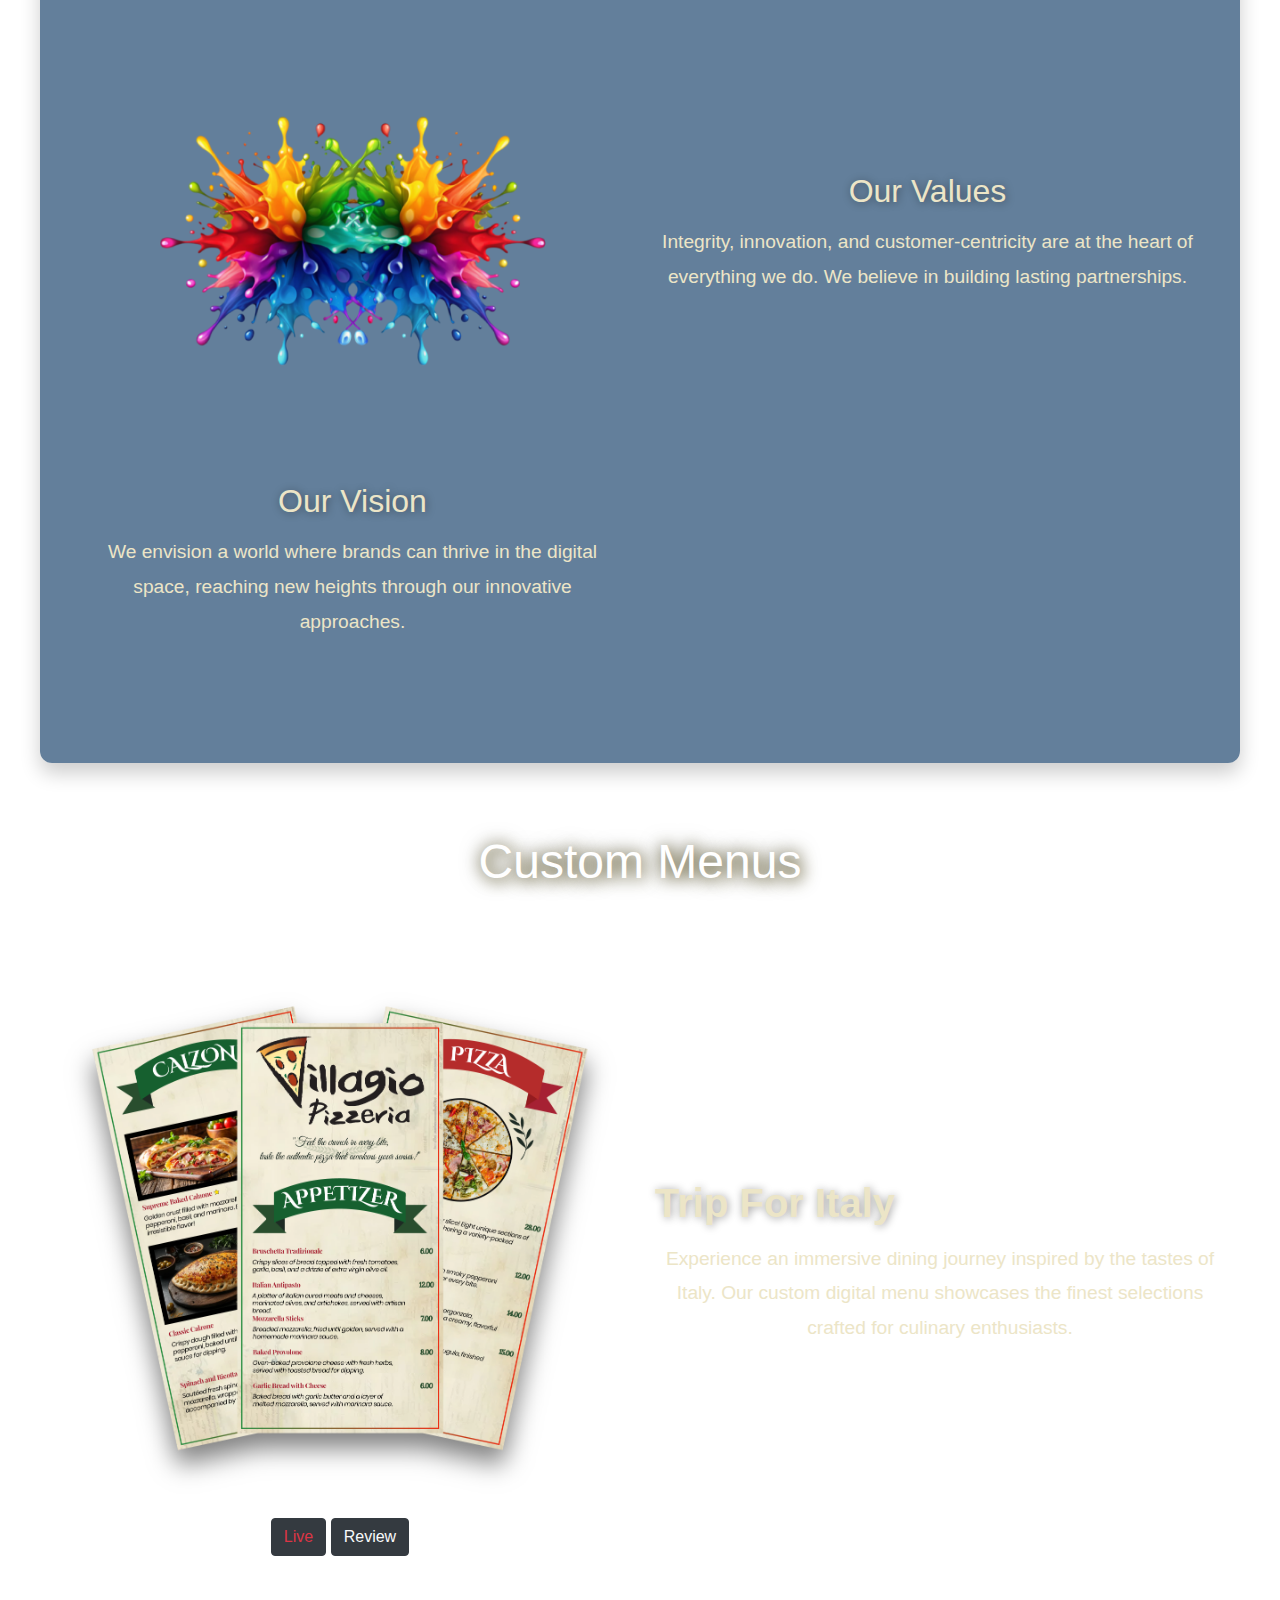
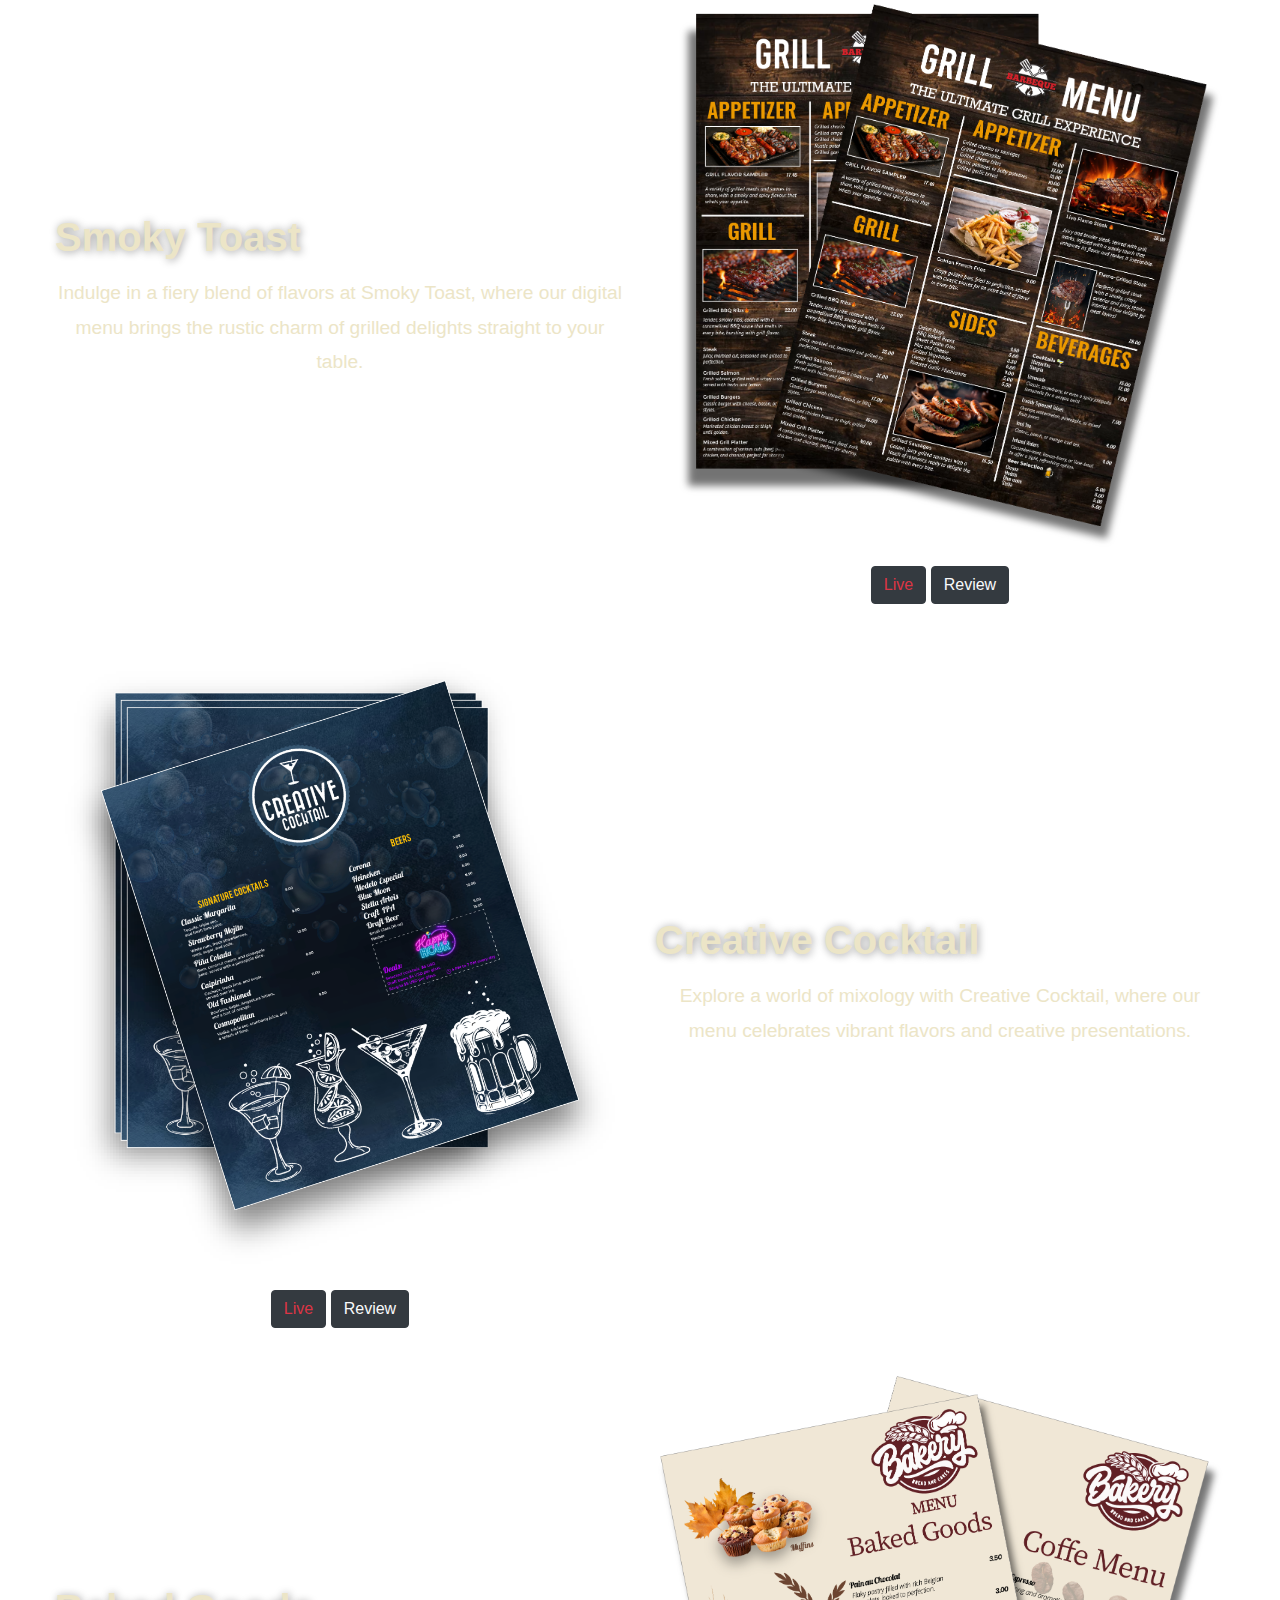
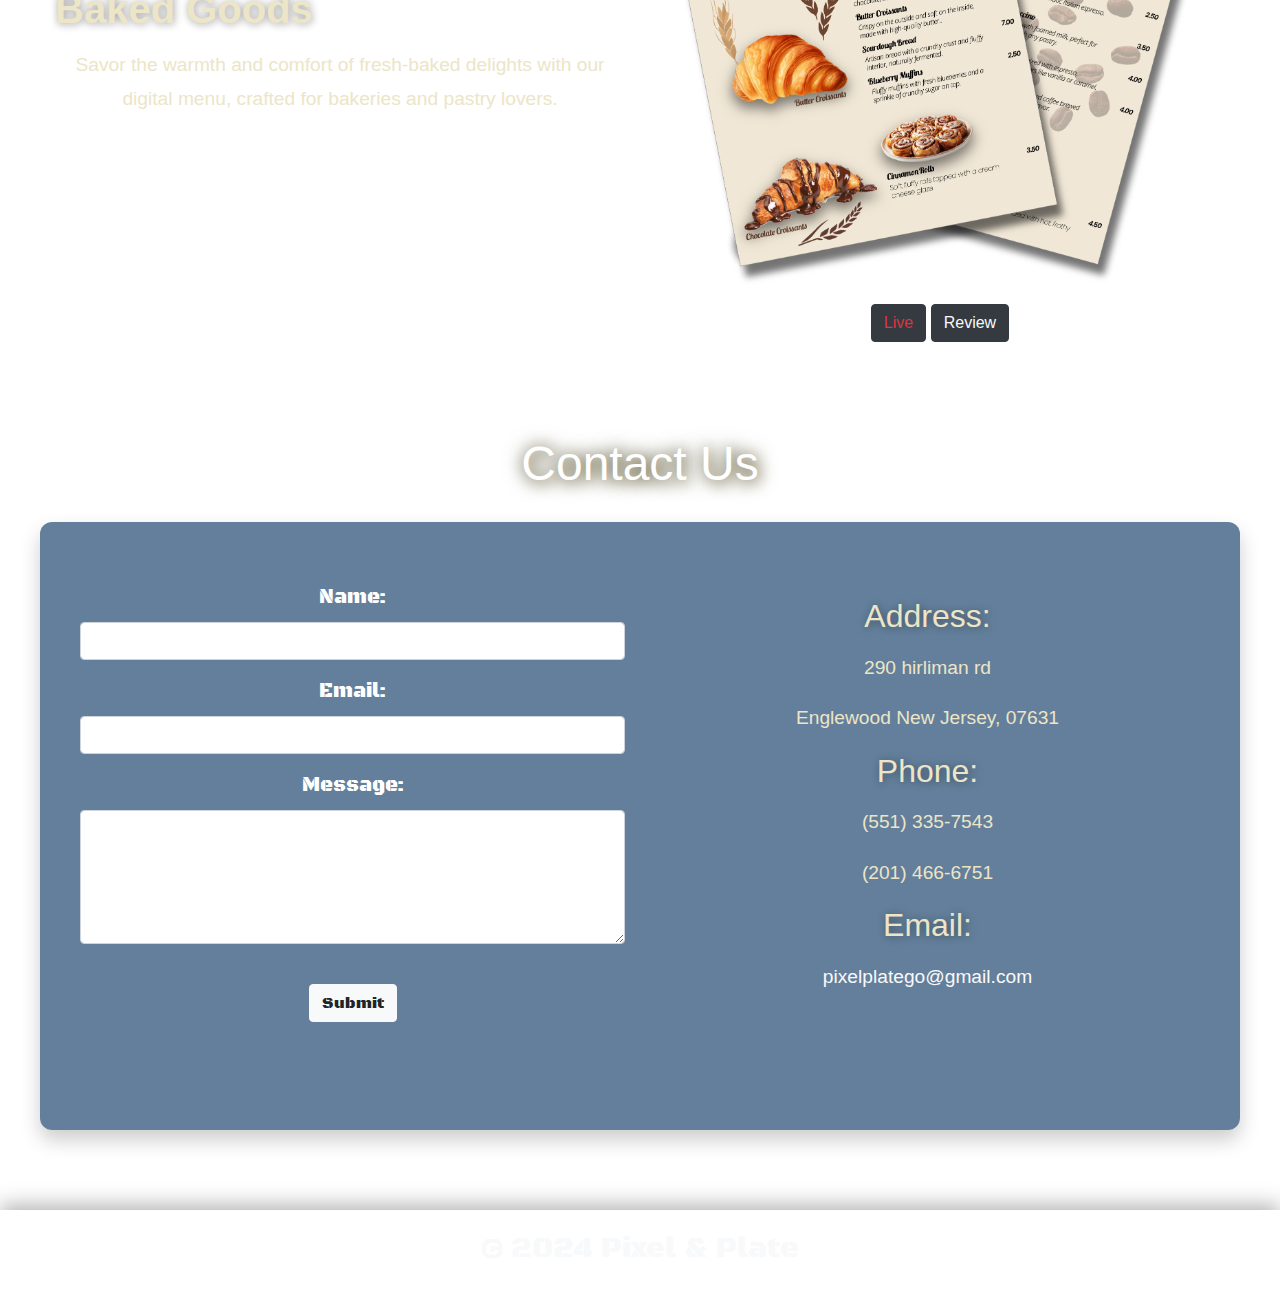
==== commit a0f2e4ed: "edited our-service-section" ====
--- a/index.html
+++ b/index.html
@@ -66,35 +66,32 @@
 
 
 
-
-
-
 <!-- Our Services Section -->
 <div class="titles">
   <h2 id="services">Our Services</h2>
 </div>
 
-<section id="section2" class="container-fluid text-light" 
+<section id="section2" class="container-fluid text-light d-flex align-items-center justify-content-center" 
   style="
-    background: url('our-services-images/ink explosion.png') no-repeat center center / cover;
-    padding: 60px 20px; position: relative;"
+    background: url('our-services-images/ink explosion.png') no-repeat center center / cover; 
+    min-height: 100vh; 
+    position: relative;"
 >
   <!-- Overlay for readability -->
-  <div class="position-absolute top-0 start-0 w-100 h-100">
-  </div>
+  <div class="position-absolute top-0 start-0 w-100 h-100;"></div>
 
   <!-- Content -->
-  <div class="container position-relative" style="z-index: 2;">
-    <div class="row text-center">
+  <div class="container position-relative text-center" style="z-index: 2;">
+    <div class="row">
       <div class="col-lg-3 col-md-4 col-sm-6 mb-4">
         <img src="our-services-images/menu-digital-our-services-pixel-plate.jpg" alt="Digital Menu"
           class="menu-image img-fluid">
         <p 
-          style="font-family: 'Black Ops One', sans-serif; background: rgba(0, 0, 0, 0.7); color: white; display: inline-block; padding: 5px 10px; border-radius: 5px;">
+          style="font-family: 'Black Ops One', sans-serif; background: rgb(35, 207, 210); color: white; display: inline-block; padding: 5px 10px; border-radius: 5px;">
           Digital Menu
         </p>
         <p 
-          style="background: rgba(33, 83, 55, 0.6); color: white; padding: 5px 10px; border-radius: 5px; display: inline-block;">
+          style="background: rgba(33, 83, 55, 0.9); color: white; padding: 5px 10px; border-radius: 5px; display: inline-block;">
           Offer an engaging, interactive experience with customizable digital menus.
         </p>
       </div>
@@ -102,11 +99,11 @@
       <div class="col-lg-3 col-md-4 col-sm-6 mb-4">
         <img src="our-services-images/business card.jpg" alt="Business Cards" class="menu-image img-fluid">
         <p 
-          style="font-family: 'Black Ops One', sans-serif; background: rgba(0, 0, 0, 0.7); color: white; display: inline-block; padding: 5px 10px; border-radius: 5px;">
+          style="font-family: 'Black Ops One', sans-serif; background: rgba(201, 10, 10, 0.9); color: white; display: inline-block; padding: 5px 10px; border-radius: 5px;">
           Business Cards
         </p>
         <p 
-          style="background: rgba(33, 83, 55, 0.6); color: white; padding: 5px 10px; border-radius: 5px; display: inline-block;">
+          style="background: rgba(33, 83, 55, 0.9); color: white; padding: 5px 10px; border-radius: 5px; display: inline-block;">
           Boost your online presence and engage with customers across places.
         </p>
       </div>
@@ -115,11 +112,11 @@
         <img src="our-services-images/1584082601Web-development-designing-Anvar-Freelancer-1-1.png" alt="Web Design"
           class="menu-image img-fluid">
         <p 
-          style="font-family: 'Black Ops One', sans-serif; background: rgba(0, 0, 0, 0.7); color: white; display: inline-block; padding: 5px 10px; border-radius: 5px;">
+          style="font-family: 'Black Ops One', sans-serif; background: rgb(74, 150, 7); color: white; display: inline-block; padding: 5px 10px; border-radius: 5px;">
           Web Design
         </p>
         <p 
-          style="background: rgba(33, 83, 55, 0.6); color: white; padding: 5px 10px; border-radius: 5px; display: inline-block;">
+          style="background: rgba(33, 83, 55, 0.9); color: white; padding: 5px 10px; border-radius: 5px; display: inline-block;">
           Create user-friendly, visually captivating websites to represent your brand.
         </p>
       </div>
@@ -127,17 +124,18 @@
       <div class="col-lg-3 col-md-4 col-sm-6 mb-4">
         <img src="our-services-images/flyer-car-wash-clean.jpeg" alt="Flyers" class="menu-image img-fluid">
         <p 
-          style="font-family: 'Black Ops One', sans-serif; background: rgba(0, 0, 0, 0.7); color: white; display: inline-block; padding: 5px 10px; border-radius: 5px;">
+          style="font-family: 'Black Ops One', sans-serif; background: rgb(104, 68, 196); color: white; display: inline-block; padding: 5px 10px; border-radius: 5px;">
           Flyers
         </p>
         <p 
-          style="background: rgba(33, 83, 55, 0.6); color: white; padding: 5px 10px; border-radius: 5px; display: inline-block;">
+          style="background: rgba(33, 83, 55, 0.9); color: white; padding: 5px 10px; border-radius: 5px; display: inline-block;">
           Implement targeted strategies to drive growth and increase brand awareness.
         </p>
       </div>
     </div>
   </div>
 </section>
+
 
 
 
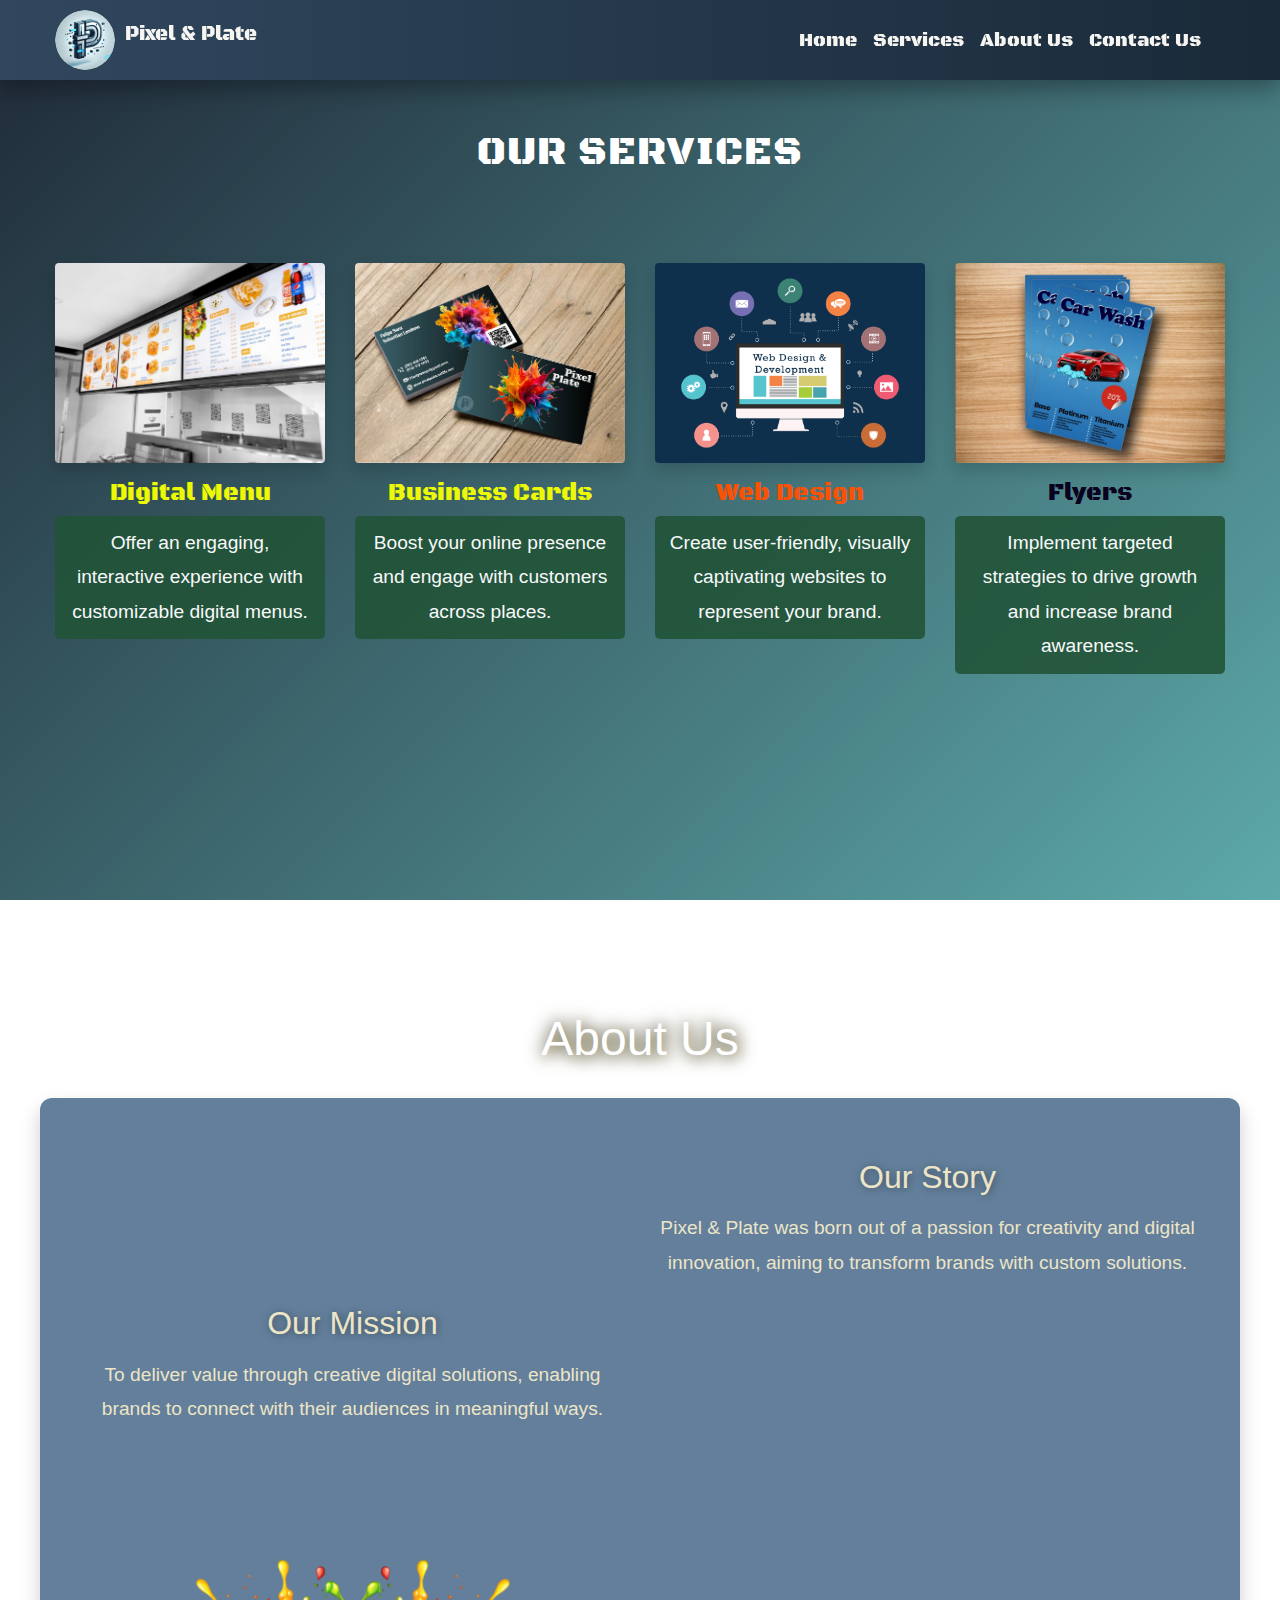
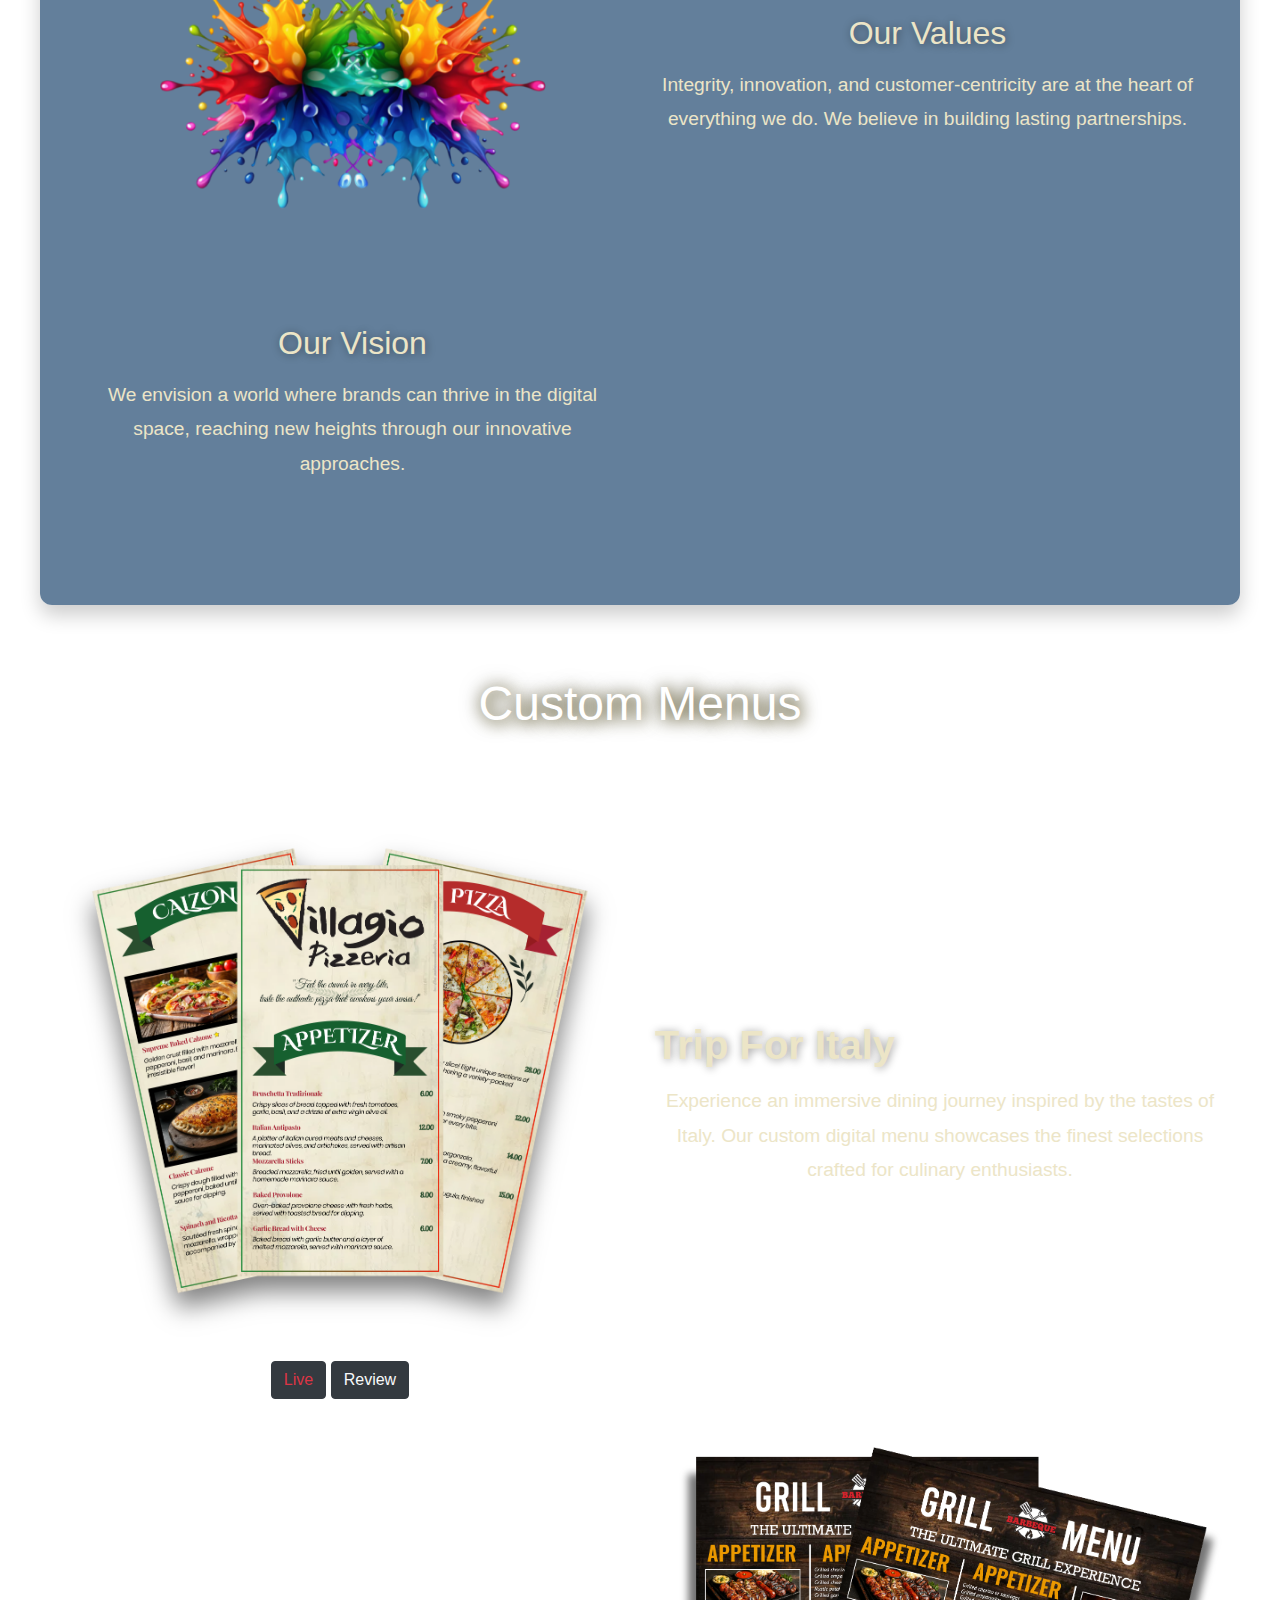
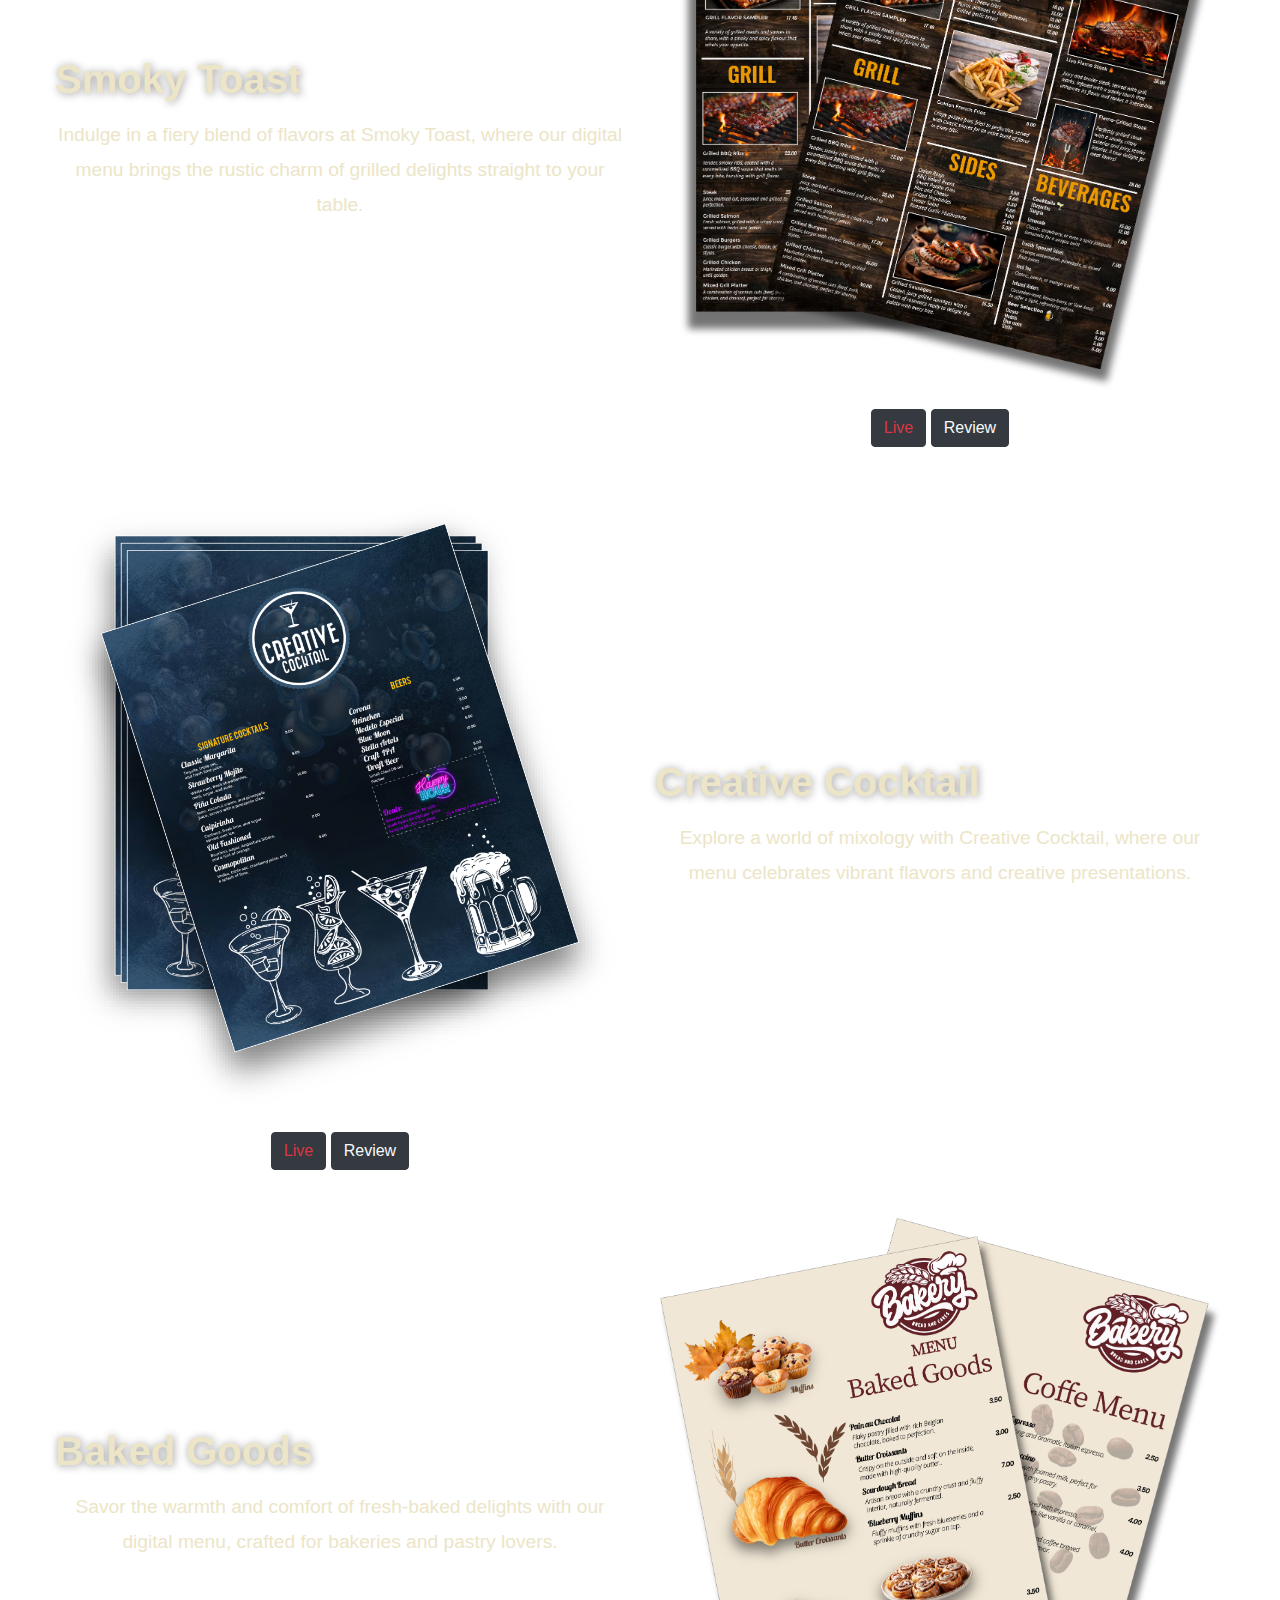
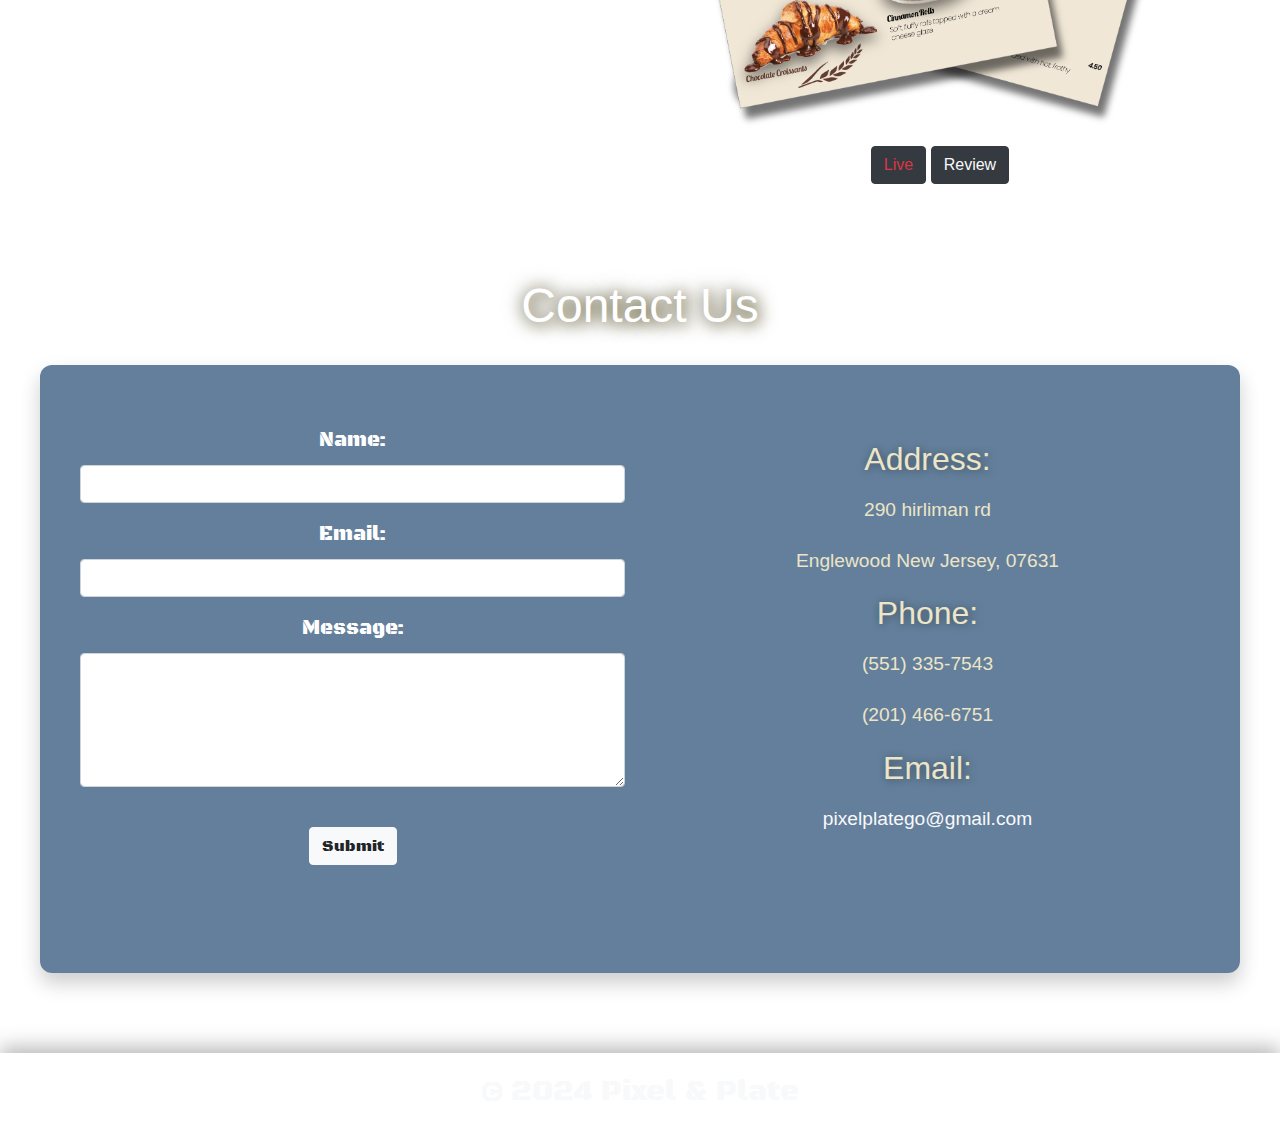
==== commit 663201e3: "edited our-services-section" ====
--- a/index.html
+++ b/index.html
@@ -65,76 +65,100 @@
   </nav>
 
 
-
 <!-- Our Services Section -->
-<div class="titles">
-  <h2 id="services">Our Services</h2>
-</div>
-
-<section id="section2" class="container-fluid text-light d-flex align-items-center justify-content-center" 
+<section id="services" class="container-fluid text-light" 
   style="
     background: url('our-services-images/ink explosion.png') no-repeat center center / cover; 
     min-height: 100vh; 
-    position: relative;"
->
+    position: relative;">
+  
+  <!-- Section Title -->
+  <div class="container text-center py-5">
+    <h2 class="text-uppercase mb-4" style="font-family: 'Black Ops One', sans-serif; color: #fff;">Our Services</h2>
+  </div>
+
   <!-- Overlay for readability -->
-  <div class="position-absolute top-0 start-0 w-100 h-100;"></div>
-
-  <!-- Content -->
-  <div class="container position-relative text-center" style="z-index: 2;">
-    <div class="row">
+  <div class="position-absolute top-0 start-0 w-100 h-100"></div>
+
+  <!-- Services Content -->
+  <div class="container position-relative" style="z-index: 2;">
+    <div class="row text-center">
+      <!-- Digital Menu -->
       <div class="col-lg-3 col-md-4 col-sm-6 mb-4">
-        <img src="our-services-images/menu-digital-our-services-pixel-plate.jpg" alt="Digital Menu"
-          class="menu-image img-fluid">
-        <p 
-          style="font-family: 'Black Ops One', sans-serif; background: rgb(35, 207, 210); color: white; display: inline-block; padding: 5px 10px; border-radius: 5px;">
-          Digital Menu
-        </p>
-        <p 
-          style="background: rgba(33, 83, 55, 0.9); color: white; padding: 5px 10px; border-radius: 5px; display: inline-block;">
+        <img src="our-services-images/menu-digital-our-services-pixel-plate.jpg" alt="Digital Menu" 
+             class="img-fluid rounded shadow service-image">
+        <h4 class="mt-3" style="font-family: 'Black Ops One', sans-serif; color: rgb(237, 249, 4);">Digital Menu</h4>
+        <p class="text-light" style="background: rgba(33, 83, 55, 0.9); padding: 10px; border-radius: 5px;">
           Offer an engaging, interactive experience with customizable digital menus.
         </p>
       </div>
 
+      <!-- Business Cards -->
       <div class="col-lg-3 col-md-4 col-sm-6 mb-4">
-        <img src="our-services-images/business card.jpg" alt="Business Cards" class="menu-image img-fluid">
-        <p 
-          style="font-family: 'Black Ops One', sans-serif; background: rgba(201, 10, 10, 0.9); color: white; display: inline-block; padding: 5px 10px; border-radius: 5px;">
-          Business Cards
-        </p>
-        <p 
-          style="background: rgba(33, 83, 55, 0.9); color: white; padding: 5px 10px; border-radius: 5px; display: inline-block;">
+        <img src="our-services-images/business card.jpg" alt="Business Cards" 
+             class="img-fluid rounded shadow service-image">
+        <h4 class="mt-3" style="font-family: 'Black Ops One', sans-serif; color: rgb(237, 249, 4);">Business Cards</h4>
+        <p class="text-light" style="background: rgba(33, 83, 55, 0.9); padding: 10px; border-radius: 5px;">
           Boost your online presence and engage with customers across places.
         </p>
       </div>
 
+      <!-- Web Design -->
       <div class="col-lg-3 col-md-4 col-sm-6 mb-4">
-        <img src="our-services-images/1584082601Web-development-designing-Anvar-Freelancer-1-1.png" alt="Web Design"
-          class="menu-image img-fluid">
-        <p 
-          style="font-family: 'Black Ops One', sans-serif; background: rgb(74, 150, 7); color: white; display: inline-block; padding: 5px 10px; border-radius: 5px;">
-          Web Design
-        </p>
-        <p 
-          style="background: rgba(33, 83, 55, 0.9); color: white; padding: 5px 10px; border-radius: 5px; display: inline-block;">
+        <img src="our-services-images/1584082601Web-development-designing-Anvar-Freelancer-1-1.png" alt="Web Design" 
+             class="img-fluid rounded shadow service-image">
+        <h4 class="mt-3" style="font-family: 'Black Ops One', sans-serif; color: rgb(247, 82, 5);">Web Design</h4>
+        <p class="text-light" style="background: rgba(33, 83, 55, 0.9); padding: 10px; border-radius: 5px;">
           Create user-friendly, visually captivating websites to represent your brand.
         </p>
       </div>
 
+      <!-- Flyers -->
       <div class="col-lg-3 col-md-4 col-sm-6 mb-4">
-        <img src="our-services-images/flyer-car-wash-clean.jpeg" alt="Flyers" class="menu-image img-fluid">
-        <p 
-          style="font-family: 'Black Ops One', sans-serif; background: rgb(104, 68, 196); color: white; display: inline-block; padding: 5px 10px; border-radius: 5px;">
-          Flyers
-        </p>
-        <p 
-          style="background: rgba(33, 83, 55, 0.9); color: white; padding: 5px 10px; border-radius: 5px; display: inline-block;">
+        <img src="our-services-images/flyer-car-wash-clean.jpeg" alt="Flyers" 
+             class="img-fluid rounded shadow service-image">
+        <h4 class="mt-3" style="font-family: 'Black Ops One', sans-serif; color: rgb(9, 1, 29);">Flyers</h4>
+        <p class="text-light" style="background: rgba(33, 83, 55, 0.9); padding: 10px; border-radius: 5px;">
           Implement targeted strategies to drive growth and increase brand awareness.
         </p>
       </div>
     </div>
   </div>
 </section>
+
+<style>
+  #services h2 {
+    font-size: 2.5rem;
+    letter-spacing: 1px;
+  }
+
+  #services img {
+    transition: transform 0.3s ease-in-out;
+    object-fit: cover; /* Ensures images maintain their aspect ratio */
+    height: 200px; /* Fixed height for consistency */
+    width: 100%; /* Full width responsive */
+  }
+
+  #services img:hover {
+    transform: scale(1.05);
+  }
+
+  .service-image {
+    border-radius: 8px;
+    box-shadow: 0 4px 8px rgba(0, 0, 0, 0.2);
+  }
+
+  @media (max-width: 768px) {
+    #services h2 {
+      font-size: 2rem;
+    }
+
+    #services img {
+      height: 300px; /* Adjust for smaller screens */
+    }
+  }
+</style>
+
 
 
 
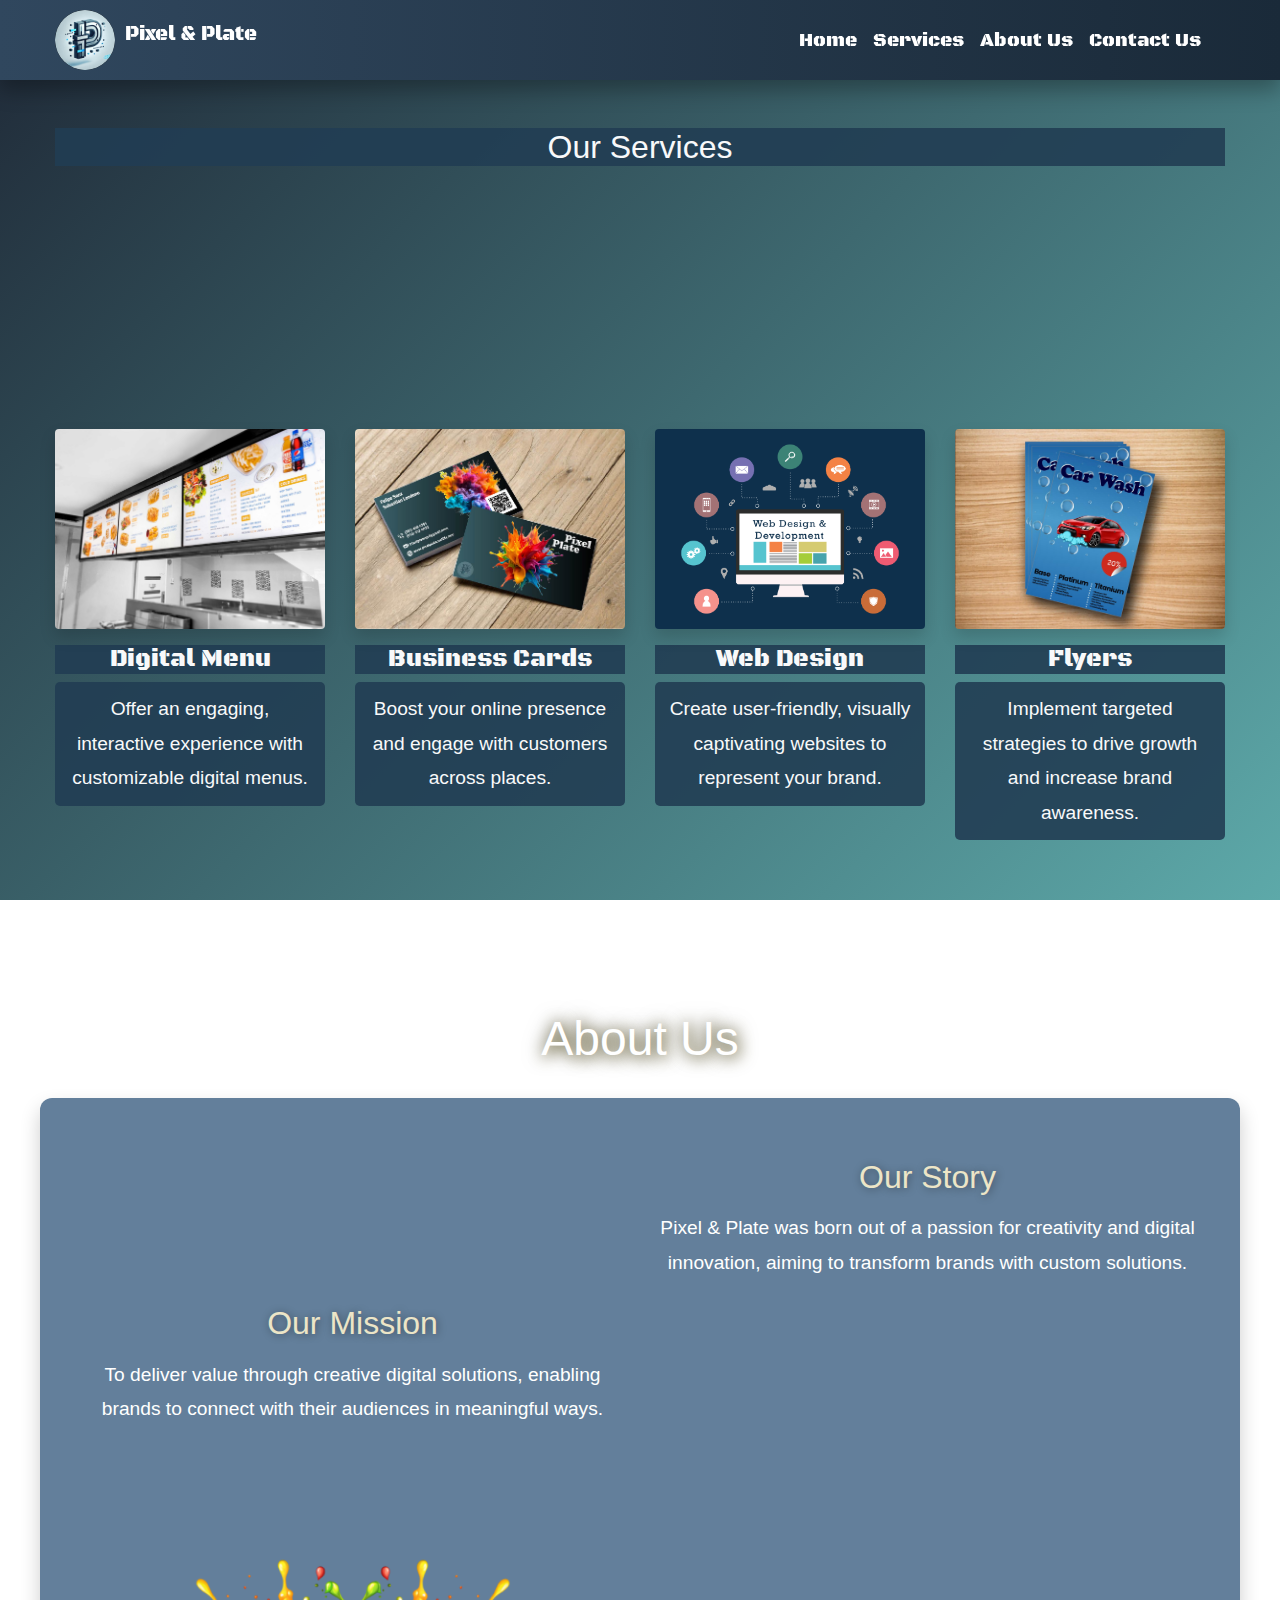
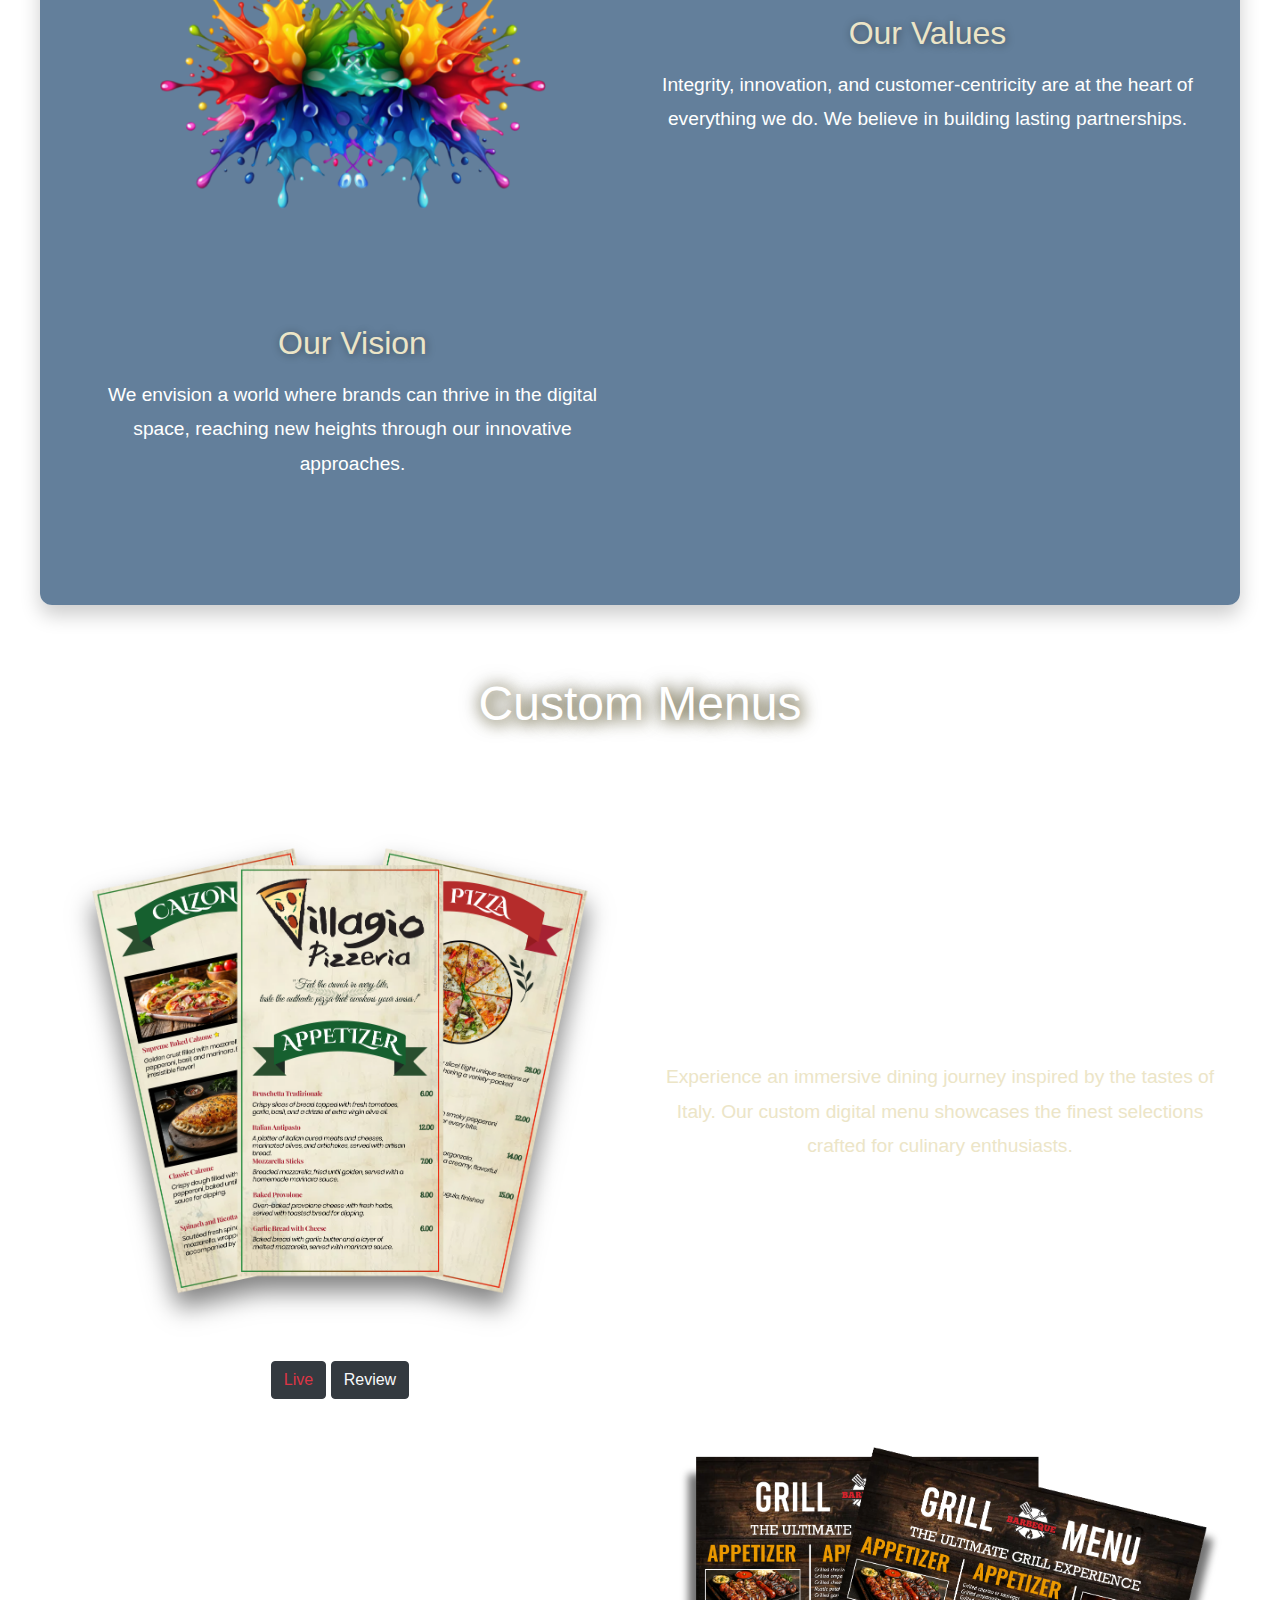
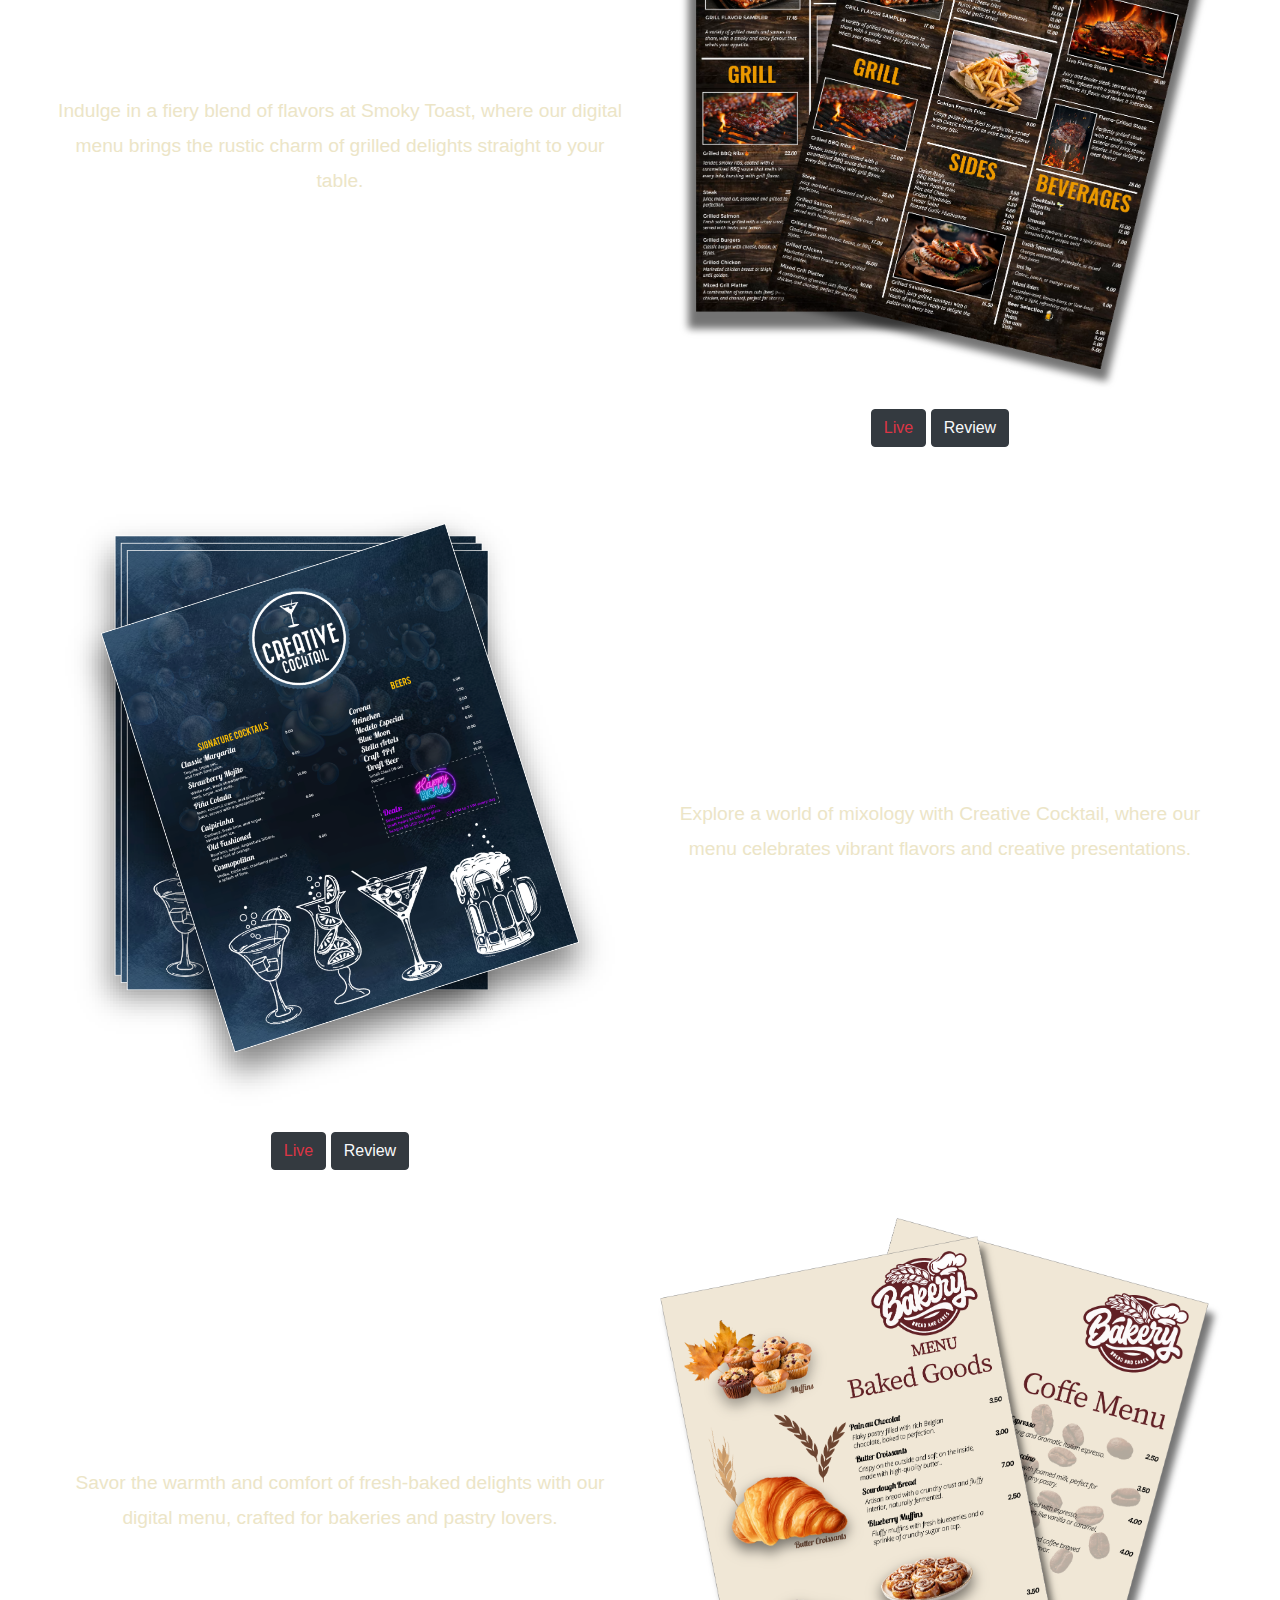
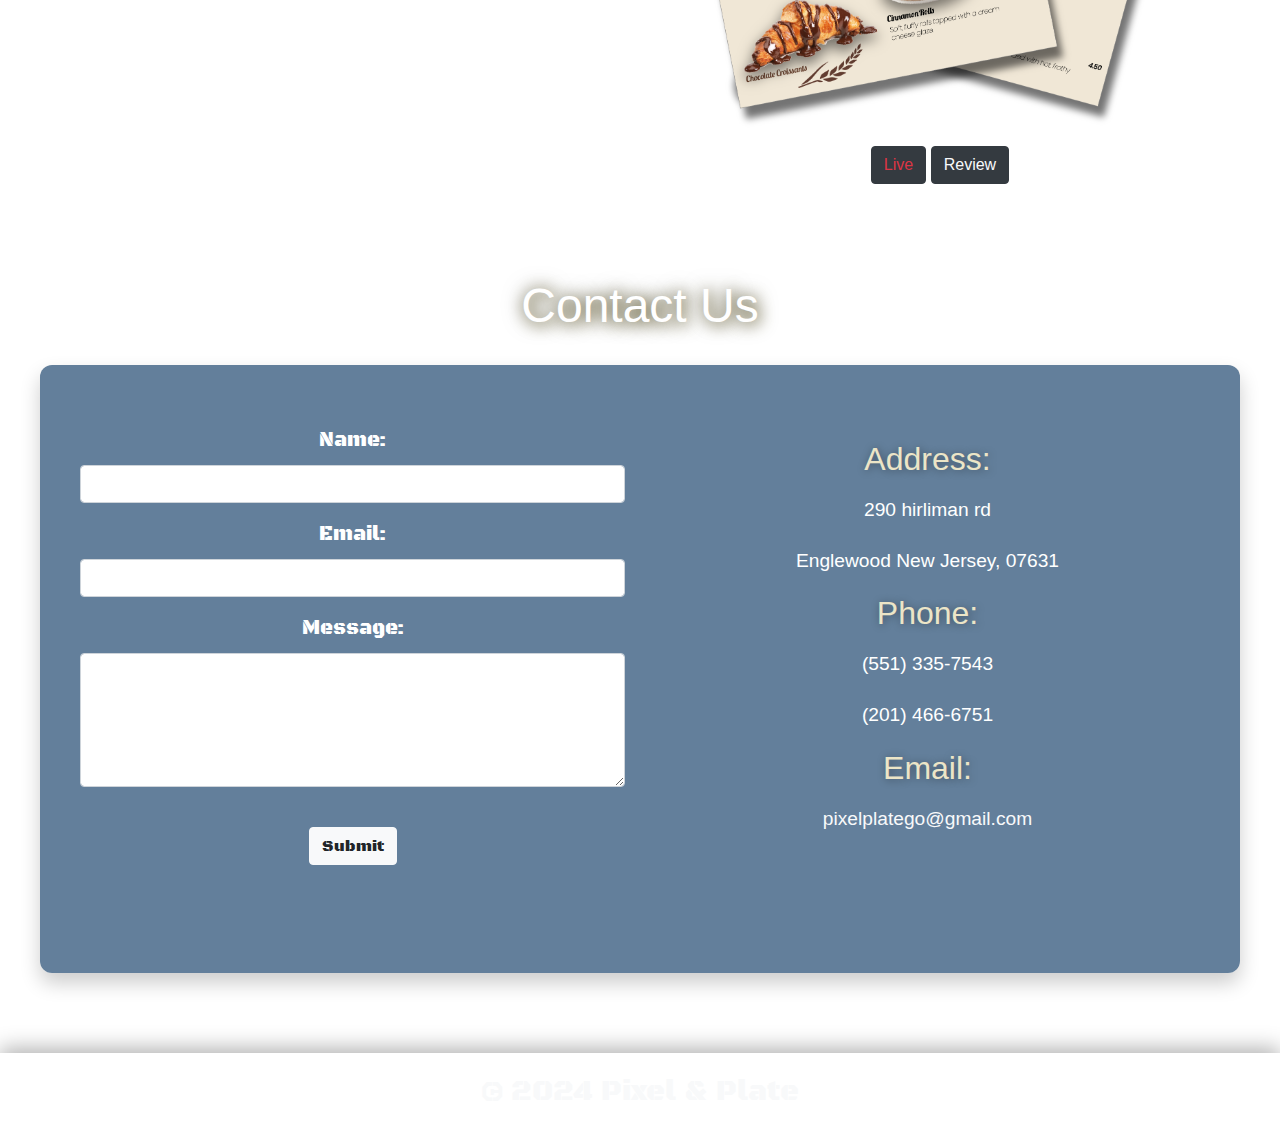
==== commit a2fc1d12: "editing styles" ====
--- a/index.html
+++ b/index.html
@@ -74,7 +74,7 @@
   
   <!-- Section Title -->
   <div class="container text-center py-5">
-    <h2 class="text-uppercase mb-4" style="font-family: 'Black Ops One', sans-serif; color: #fff;">Our Services</h2>
+    <h2>Our Services</h2>
   </div>
 
   <!-- Overlay for readability -->
@@ -87,8 +87,8 @@
       <div class="col-lg-3 col-md-4 col-sm-6 mb-4">
         <img src="our-services-images/menu-digital-our-services-pixel-plate.jpg" alt="Digital Menu" 
              class="img-fluid rounded shadow service-image">
-        <h4 class="mt-3" style="font-family: 'Black Ops One', sans-serif; color: rgb(237, 249, 4);">Digital Menu</h4>
-        <p class="text-light" style="background: rgba(33, 83, 55, 0.9); padding: 10px; border-radius: 5px;">
+        <h4 class="mt-3" style="font-family: 'Black Ops One', sans-serif; background-color: rgba(33, 61, 83, 0.9);">Digital Menu</h4>
+        <p class="text-light" style="background: rgba(33, 61, 83, 0.9); padding: 10px; border-radius: 5px;">
           Offer an engaging, interactive experience with customizable digital menus.
         </p>
       </div>
@@ -97,8 +97,8 @@
       <div class="col-lg-3 col-md-4 col-sm-6 mb-4">
         <img src="our-services-images/business card.jpg" alt="Business Cards" 
              class="img-fluid rounded shadow service-image">
-        <h4 class="mt-3" style="font-family: 'Black Ops One', sans-serif; color: rgb(237, 249, 4);">Business Cards</h4>
-        <p class="text-light" style="background: rgba(33, 83, 55, 0.9); padding: 10px; border-radius: 5px;">
+        <h4 class="mt-3" style="font-family: 'Black Ops One', sans-serif; background-color: rgba(33, 61, 83, 0.9);">Business Cards</h4>
+        <p class="text-light" style="background: rgba(33, 61, 83, 0.9); padding: 10px; border-radius: 5px;">
           Boost your online presence and engage with customers across places.
         </p>
       </div>
@@ -107,8 +107,8 @@
       <div class="col-lg-3 col-md-4 col-sm-6 mb-4">
         <img src="our-services-images/1584082601Web-development-designing-Anvar-Freelancer-1-1.png" alt="Web Design" 
              class="img-fluid rounded shadow service-image">
-        <h4 class="mt-3" style="font-family: 'Black Ops One', sans-serif; color: rgb(247, 82, 5);">Web Design</h4>
-        <p class="text-light" style="background: rgba(33, 83, 55, 0.9); padding: 10px; border-radius: 5px;">
+        <h4 class="mt-3" style="font-family: 'Black Ops One', sans-serif; background-color: rgba(33, 61, 83, 0.9);">Web Design</h4>
+        <p class="text-light" style="background: rgba(33, 61, 83, 0.9); padding: 10px; border-radius: 5px;">
           Create user-friendly, visually captivating websites to represent your brand.
         </p>
       </div>
@@ -117,8 +117,8 @@
       <div class="col-lg-3 col-md-4 col-sm-6 mb-4">
         <img src="our-services-images/flyer-car-wash-clean.jpeg" alt="Flyers" 
              class="img-fluid rounded shadow service-image">
-        <h4 class="mt-3" style="font-family: 'Black Ops One', sans-serif; color: rgb(9, 1, 29);">Flyers</h4>
-        <p class="text-light" style="background: rgba(33, 83, 55, 0.9); padding: 10px; border-radius: 5px;">
+        <h4 class="mt-3" style="font-family: 'Black Ops One', sans-serif; background-color: rgba(33, 61, 83, 0.9)">Flyers</h4>
+        <p class="text-light" style="background: rgba(33, 61, 83, 0.9); padding: 10px; border-radius: 5px;">
           Implement targeted strategies to drive growth and increase brand awareness.
         </p>
       </div>
@@ -128,8 +128,8 @@
 
 <style>
   #services h2 {
-    font-size: 2.5rem;
-    letter-spacing: 1px;
+    background-color: rgba(33, 61, 83, 0.9);
+    margin-bottom: 200px;
   }
 
   #services img {
@@ -237,7 +237,7 @@
       </div>
       <div
         class="col-lg-6 col-md-12 d-flex flex-column justify-content-center align-items-center align-items-lg-start text-center text-lg-start">
-        <h3 class="font-weight-bold" style="font-family: 'Francois One', sans-serif;">Trip For Italy</h3>
+        <h3 class="font-weight-bold"></h3>
         <p class="fs-5">Experience an immersive dining journey inspired by the tastes of Italy. Our custom digital menu
           showcases the finest selections crafted for culinary enthusiasts.</p>
       </div>
@@ -256,7 +256,7 @@
       </div>
       <div
         class="col-lg-6 col-md-12 d-flex flex-column justify-content-center align-items-center align-items-lg-start text-center text-lg-start">
-        <h3 class="font-weight-bold" style="font-family: 'Francois One', sans-serif;">Smoky Toast</h3>
+        <h3 class="font-weight-bold"></h3>
         <p class="fs-5">Indulge in a fiery blend of flavors at Smoky Toast, where our digital menu brings the rustic
           charm of grilled delights straight to your table.</p>
       </div>
@@ -276,7 +276,7 @@
       </div>
       <div
         class="col-lg-6 col-md-12 d-flex flex-column justify-content-center align-items-center align-items-lg-start text-center text-lg-start">
-        <h3 class="font-weight-bold" style="font-family: 'Francois One', sans-serif;">Creative Cocktail</h3>
+        <h3 class="font-weight-bold"></h3>
         <p class="fs-5">Explore a world of mixology with Creative Cocktail, where our menu celebrates vibrant flavors
           and creative presentations.</p>
       </div>
@@ -295,7 +295,7 @@
       </div>
       <div
         class="col-lg-6 col-md-12 d-flex flex-column justify-content-center align-items-center align-items-lg-start text-center text-lg-start">
-        <h3 class="font-weight-bold" style="font-family: 'Francois One', sans-serif;">Baked Goods</h3>
+        <h3 class="font-weight-bold"></h3>
         <p class="fs-5">Savor the warmth and comfort of fresh-baked delights with our digital menu, crafted for bakeries
           and pastry lovers.</p>
       </div>
--- a/styles.css
+++ b/styles.css
@@ -124,7 +124,6 @@
 
 /* Review Column Text Styling */
 #section1 .col-lg-6 h3 {
-    font-family: 'Francois One', sans-serif;
     color: #ECE5C7;
     font-size: 2.5rem;
 }
@@ -172,10 +171,9 @@
 .titles h2 {
     padding: 10px;
     display: inline-block;
-    font-family: 'Francois One', sans-serif;
     font-weight: 400;
     font-size: 3rem;
-    color: #FFFFFF;
+    color: white;
     text-shadow: 2px 2px 15px #615823, 0px 0px 20px rgba(0, 0, 0, 0.5);
     margin: 0; /* Remove any extra margin for centering */
     transition: transform 0.3s ease, text-shadow 0.3s ease;
@@ -191,7 +189,7 @@
 .container p {
     font-size: 1.2rem;
     line-height: 1.8;
-    color: #ECE5C7;
+    color: white;
     text-align: center;
 }
 
@@ -199,7 +197,7 @@
 .container a {
     font-family: 'Poppins', sans-serif;
     text-decoration: none;
-    color: #f6f5f1;
+    color: white;
     transition: color 0.3s ease, transform 0.3s ease;
 }
 
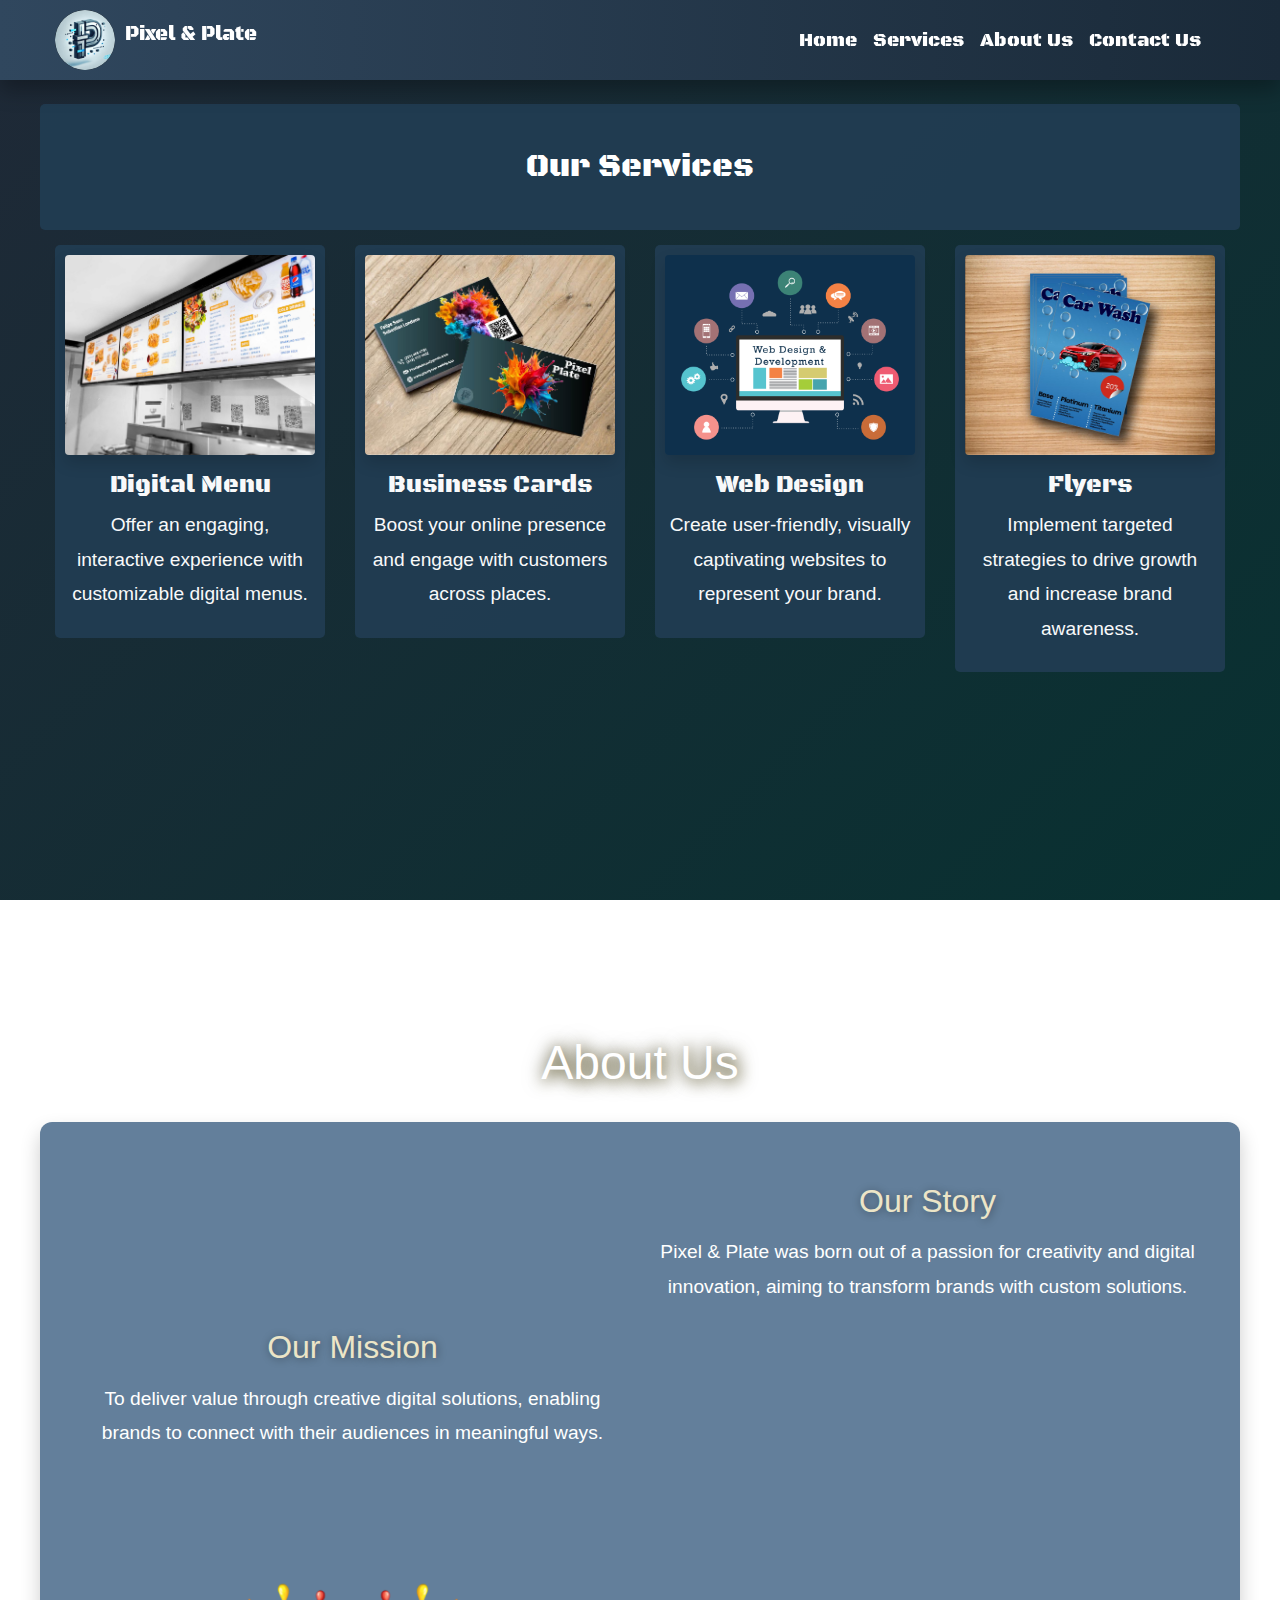
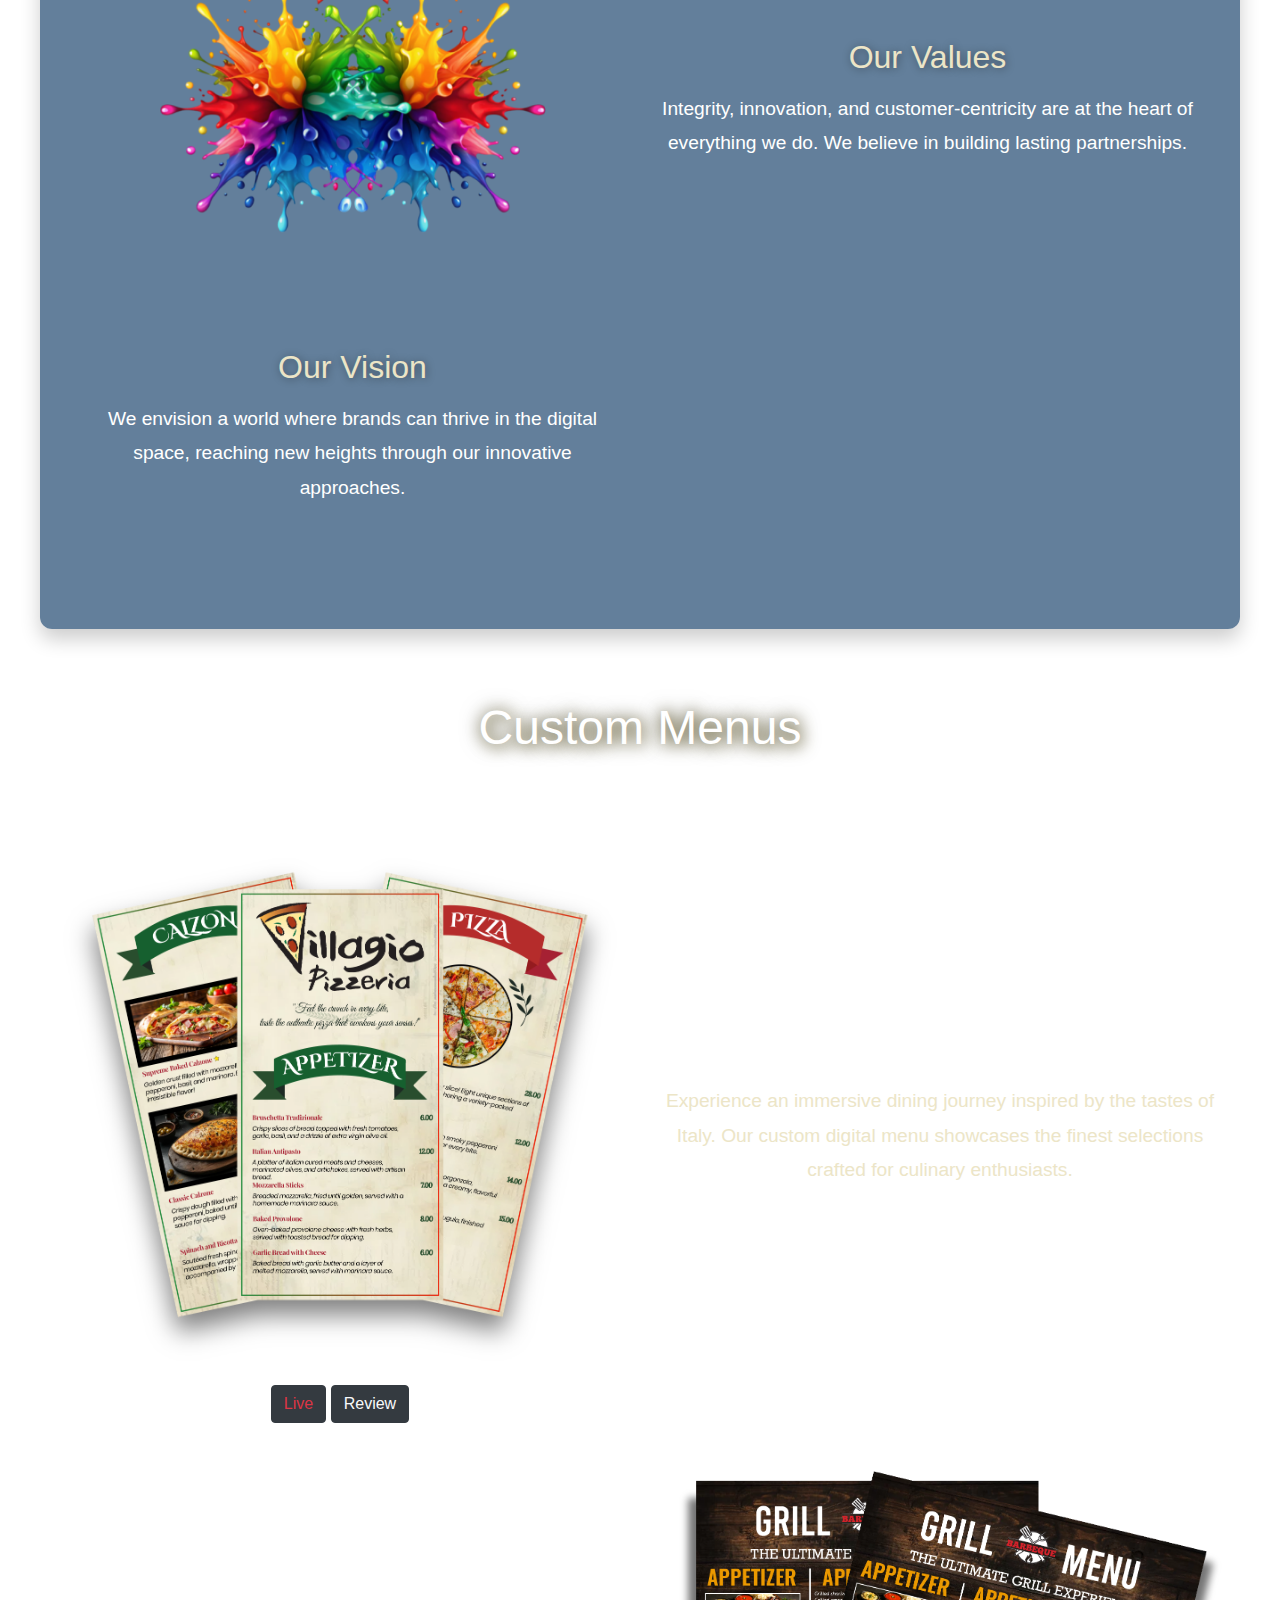
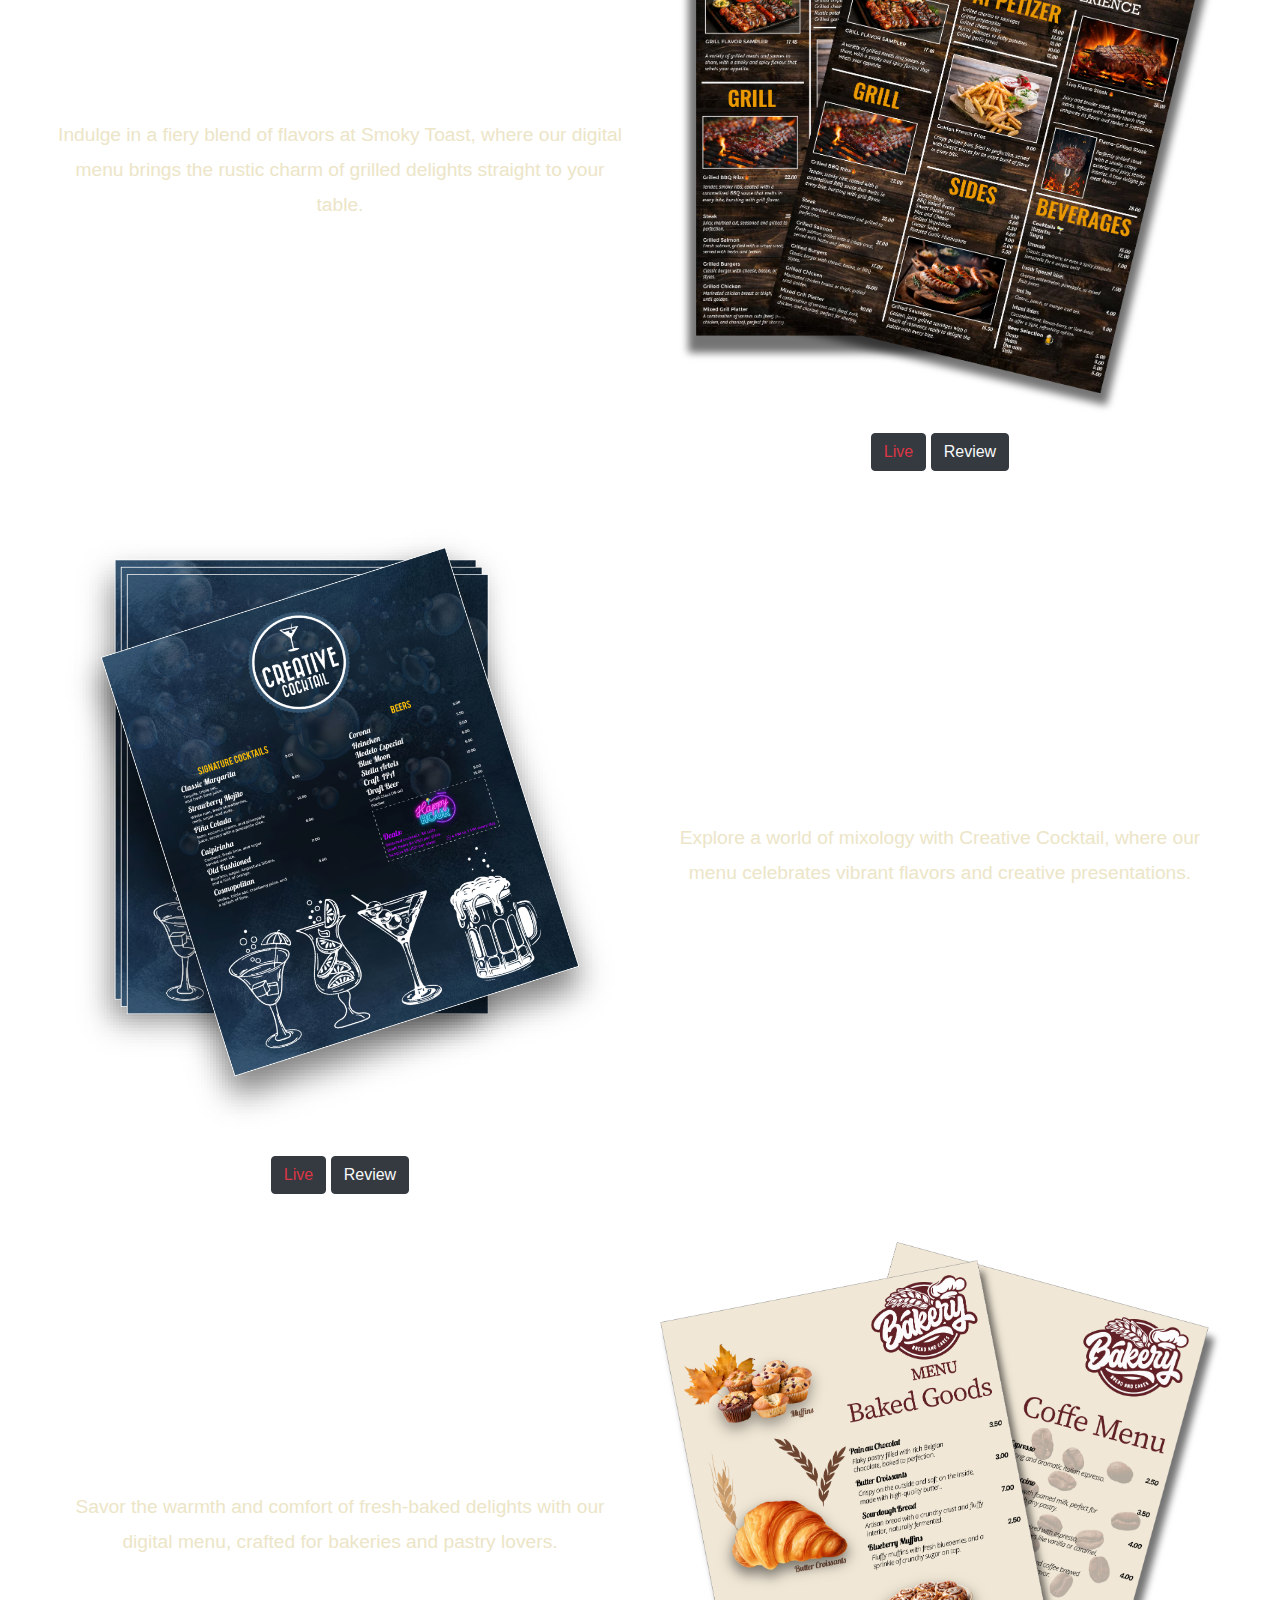
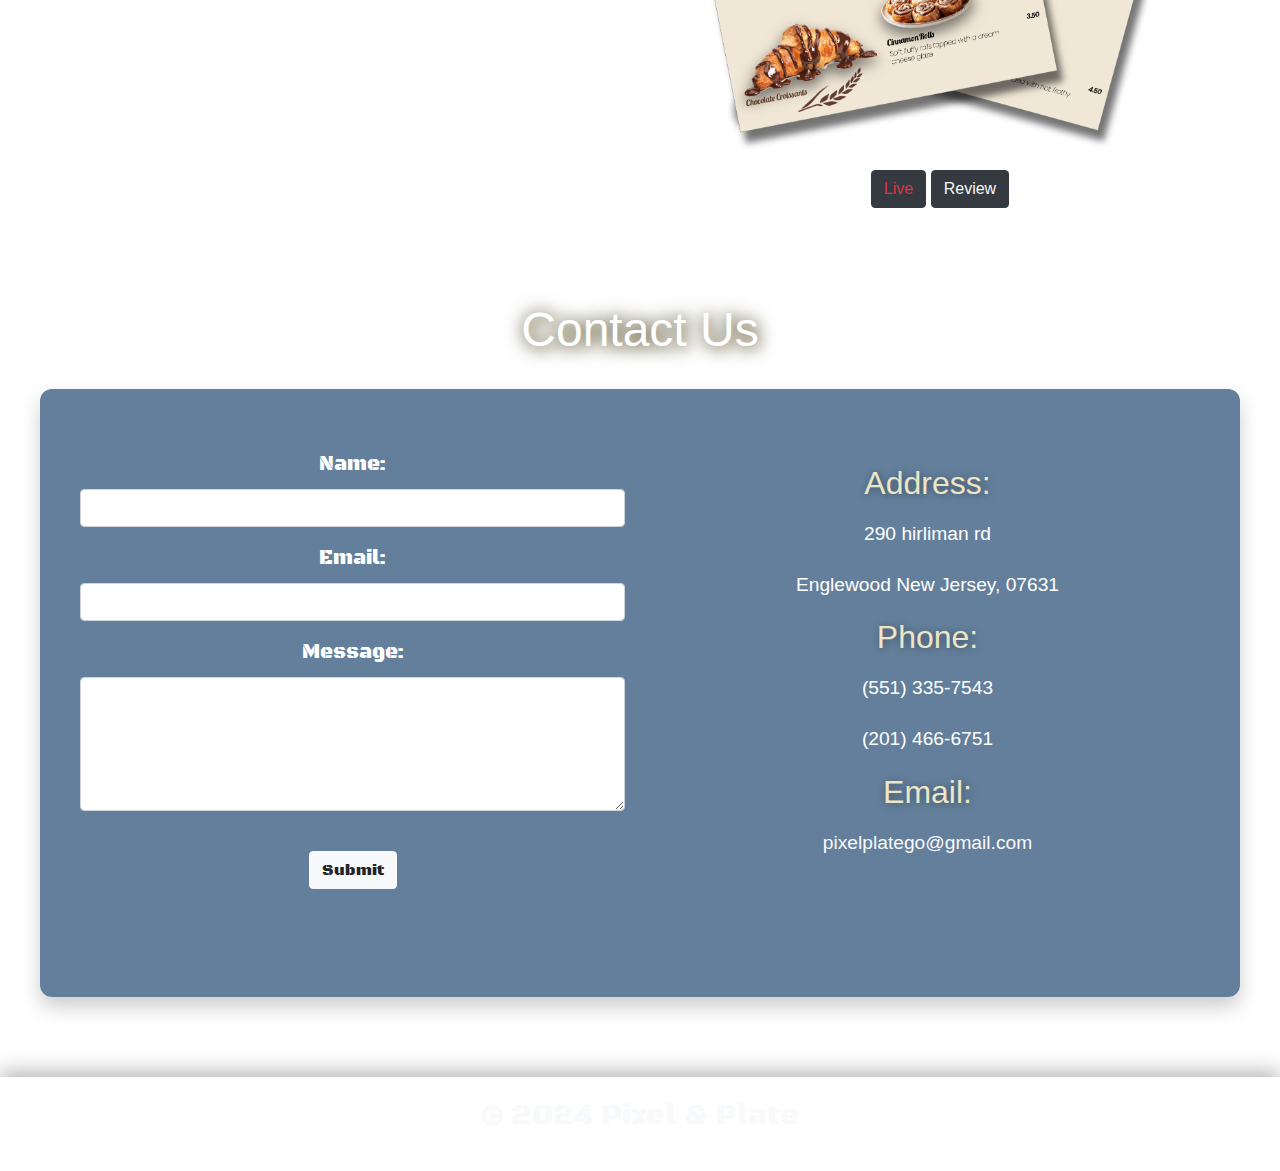
==== commit 657cd795: "styling" ====
--- a/index.html
+++ b/index.html
@@ -73,8 +73,8 @@
     position: relative;">
   
   <!-- Section Title -->
-  <div class="container text-center py-5">
-    <h2>Our Services</h2>
+  <div class="container text-center p-4 mt-4" style="background-color: rgba(33, 61, 83, 0.9); border-radius: 5px;">
+    <h2 class="mb-0" style="font-family: 'Black Ops One', sans-serif;">Our Services</h2>
   </div>
 
   <!-- Overlay for readability -->
@@ -85,42 +85,50 @@
     <div class="row text-center">
       <!-- Digital Menu -->
       <div class="col-lg-3 col-md-4 col-sm-6 mb-4">
-        <img src="our-services-images/menu-digital-our-services-pixel-plate.jpg" alt="Digital Menu" 
-             class="img-fluid rounded shadow service-image">
-        <h4 class="mt-3" style="font-family: 'Black Ops One', sans-serif; background-color: rgba(33, 61, 83, 0.9);">Digital Menu</h4>
-        <p class="text-light" style="background: rgba(33, 61, 83, 0.9); padding: 10px; border-radius: 5px;">
-          Offer an engaging, interactive experience with customizable digital menus.
-        </p>
+        <div style="background: rgba(33, 61, 83, 0.9); border-radius: 5px; padding: 10px;">
+          <img src="our-services-images/menu-digital-our-services-pixel-plate.jpg" alt="Digital Menu" 
+               class="img-fluid rounded shadow service-image">
+          <h4 class="mt-3" style="font-family: 'Black Ops One', sans-serif;">Digital Menu</h4>
+          <p class="text-light">
+            Offer an engaging, interactive experience with customizable digital menus.
+          </p>
+        </div>
       </div>
 
       <!-- Business Cards -->
       <div class="col-lg-3 col-md-4 col-sm-6 mb-4">
-        <img src="our-services-images/business card.jpg" alt="Business Cards" 
-             class="img-fluid rounded shadow service-image">
-        <h4 class="mt-3" style="font-family: 'Black Ops One', sans-serif; background-color: rgba(33, 61, 83, 0.9);">Business Cards</h4>
-        <p class="text-light" style="background: rgba(33, 61, 83, 0.9); padding: 10px; border-radius: 5px;">
-          Boost your online presence and engage with customers across places.
-        </p>
+        <div style="background: rgba(33, 61, 83, 0.9); border-radius: 5px; padding: 10px;">
+          <img src="our-services-images/business card.jpg" alt="Business Cards" 
+               class="img-fluid rounded shadow service-image">
+          <h4 class="mt-3" style="font-family: 'Black Ops One', sans-serif;">Business Cards</h4>
+          <p class="text-light">
+            Boost your online presence and engage with customers across places.
+          </p>
+        </div>
       </div>
 
       <!-- Web Design -->
       <div class="col-lg-3 col-md-4 col-sm-6 mb-4">
-        <img src="our-services-images/1584082601Web-development-designing-Anvar-Freelancer-1-1.png" alt="Web Design" 
-             class="img-fluid rounded shadow service-image">
-        <h4 class="mt-3" style="font-family: 'Black Ops One', sans-serif; background-color: rgba(33, 61, 83, 0.9);">Web Design</h4>
-        <p class="text-light" style="background: rgba(33, 61, 83, 0.9); padding: 10px; border-radius: 5px;">
-          Create user-friendly, visually captivating websites to represent your brand.
-        </p>
+        <div style="background: rgba(33, 61, 83, 0.9); border-radius: 5px; padding: 10px;">
+          <img src="our-services-images/1584082601Web-development-designing-Anvar-Freelancer-1-1.png" alt="Web Design" 
+               class="img-fluid rounded shadow service-image">
+          <h4 class="mt-3" style="font-family: 'Black Ops One', sans-serif;">Web Design</h4>
+          <p class="text-light">
+            Create user-friendly, visually captivating websites to represent your brand.
+          </p>
+        </div>
       </div>
 
       <!-- Flyers -->
       <div class="col-lg-3 col-md-4 col-sm-6 mb-4">
-        <img src="our-services-images/flyer-car-wash-clean.jpeg" alt="Flyers" 
-             class="img-fluid rounded shadow service-image">
-        <h4 class="mt-3" style="font-family: 'Black Ops One', sans-serif; background-color: rgba(33, 61, 83, 0.9)">Flyers</h4>
-        <p class="text-light" style="background: rgba(33, 61, 83, 0.9); padding: 10px; border-radius: 5px;">
-          Implement targeted strategies to drive growth and increase brand awareness.
-        </p>
+        <div style="background: rgba(33, 61, 83, 0.9); border-radius: 5px; padding: 10px;">
+          <img src="our-services-images/flyer-car-wash-clean.jpeg" alt="Flyers" 
+               class="img-fluid rounded shadow service-image">
+          <h4 class="mt-3" style="font-family: 'Black Ops One', sans-serif;">Flyers</h4>
+          <p class="text-light">
+            Implement targeted strategies to drive growth and increase brand awareness.
+          </p>
+        </div>
       </div>
     </div>
   </div>
@@ -128,15 +136,15 @@
 
 <style>
   #services h2 {
-    background-color: rgba(33, 61, 83, 0.9);
-    margin-bottom: 200px;
+    padding: 20px;
+    color: #fff;
   }
 
   #services img {
     transition: transform 0.3s ease-in-out;
-    object-fit: cover; /* Ensures images maintain their aspect ratio */
-    height: 200px; /* Fixed height for consistency */
-    width: 100%; /* Full width responsive */
+    object-fit: cover;
+    height: 200px;
+    width: 100%;
   }
 
   #services img:hover {
@@ -150,14 +158,15 @@
 
   @media (max-width: 768px) {
     #services h2 {
-      font-size: 2rem;
+      font-size: 1.8rem;
     }
 
     #services img {
-      height: 300px; /* Adjust for smaller screens */
+      height: 300px;
     }
   }
 </style>
+
 
 
 
--- a/styles.css
+++ b/styles.css
@@ -2,7 +2,7 @@
 /* General Body Styling */
 body { 
     position: relative;
-    background: linear-gradient(135deg, #1f2937, #5da9a9);
+    background: linear-gradient(135deg, #1f2937, #083131);
     color: #333333;
     font-family: 'Poppins', sans-serif;
     line-height: 1.6;
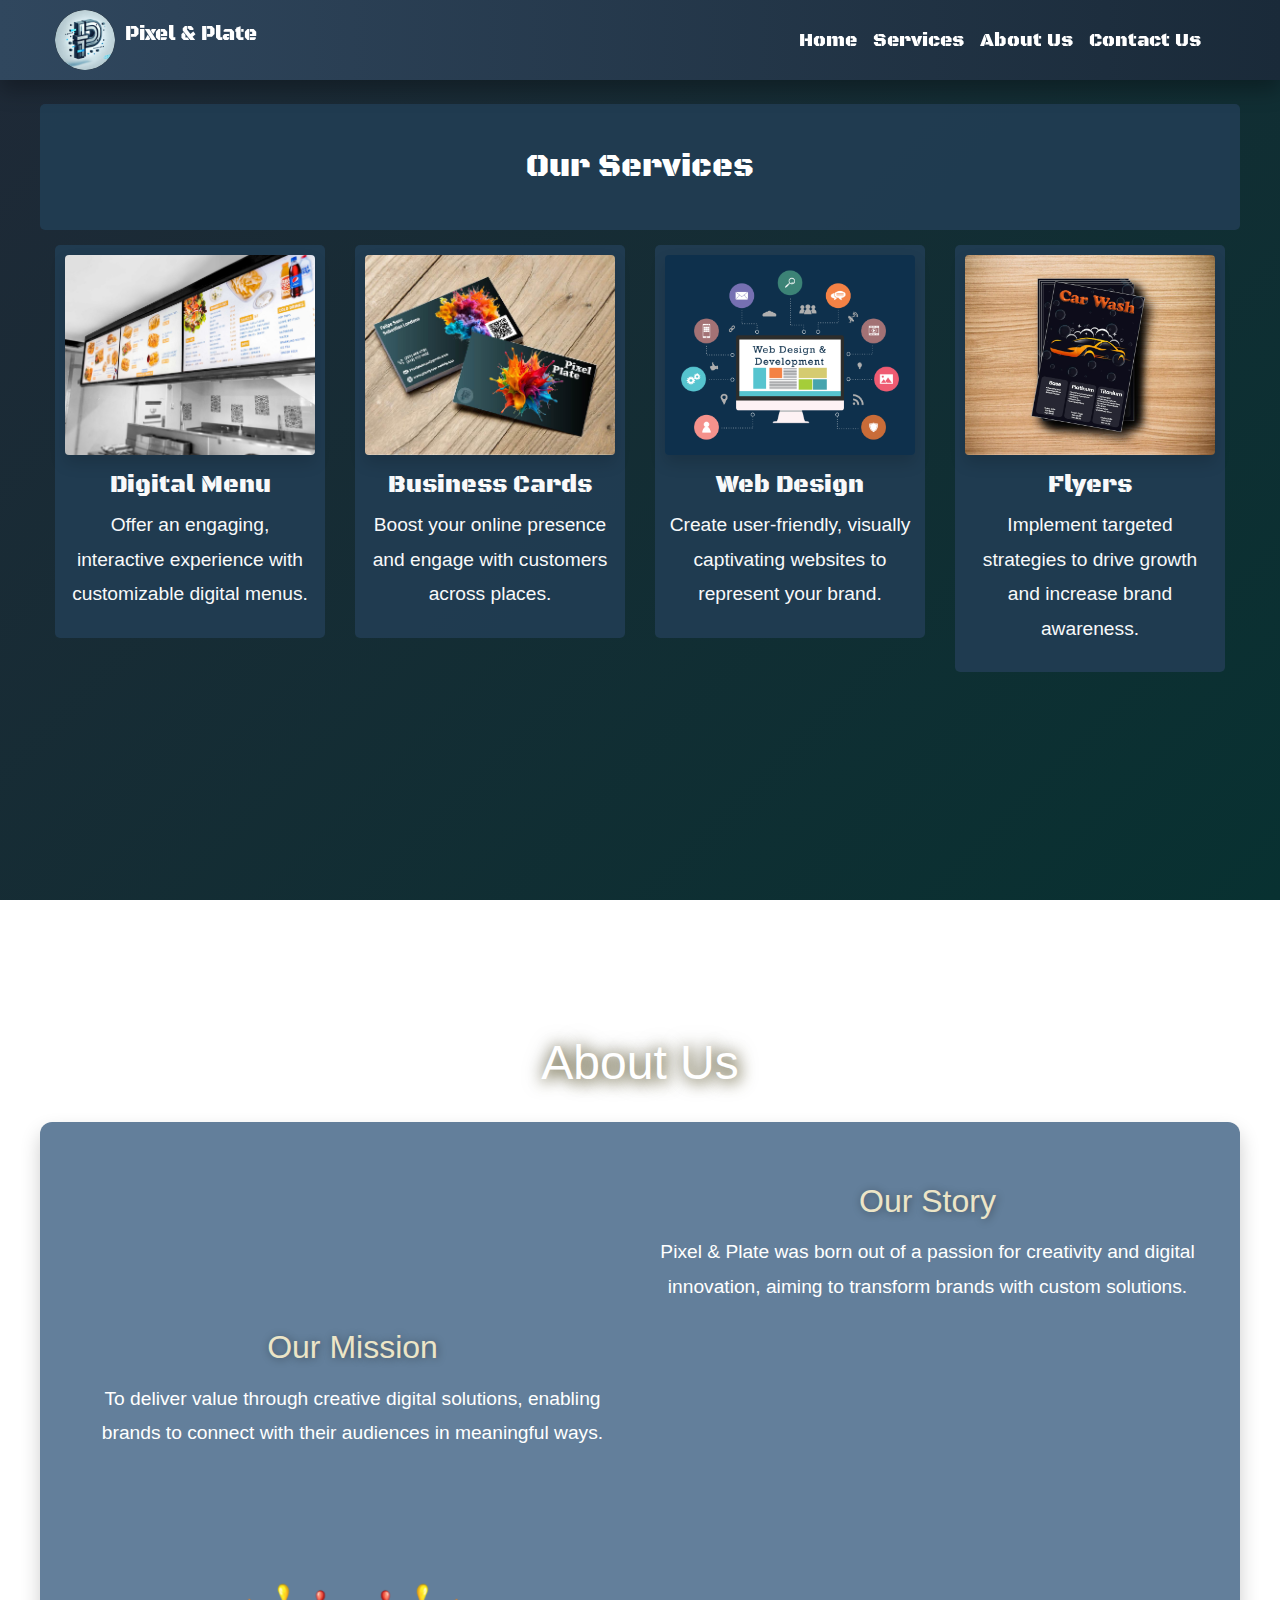
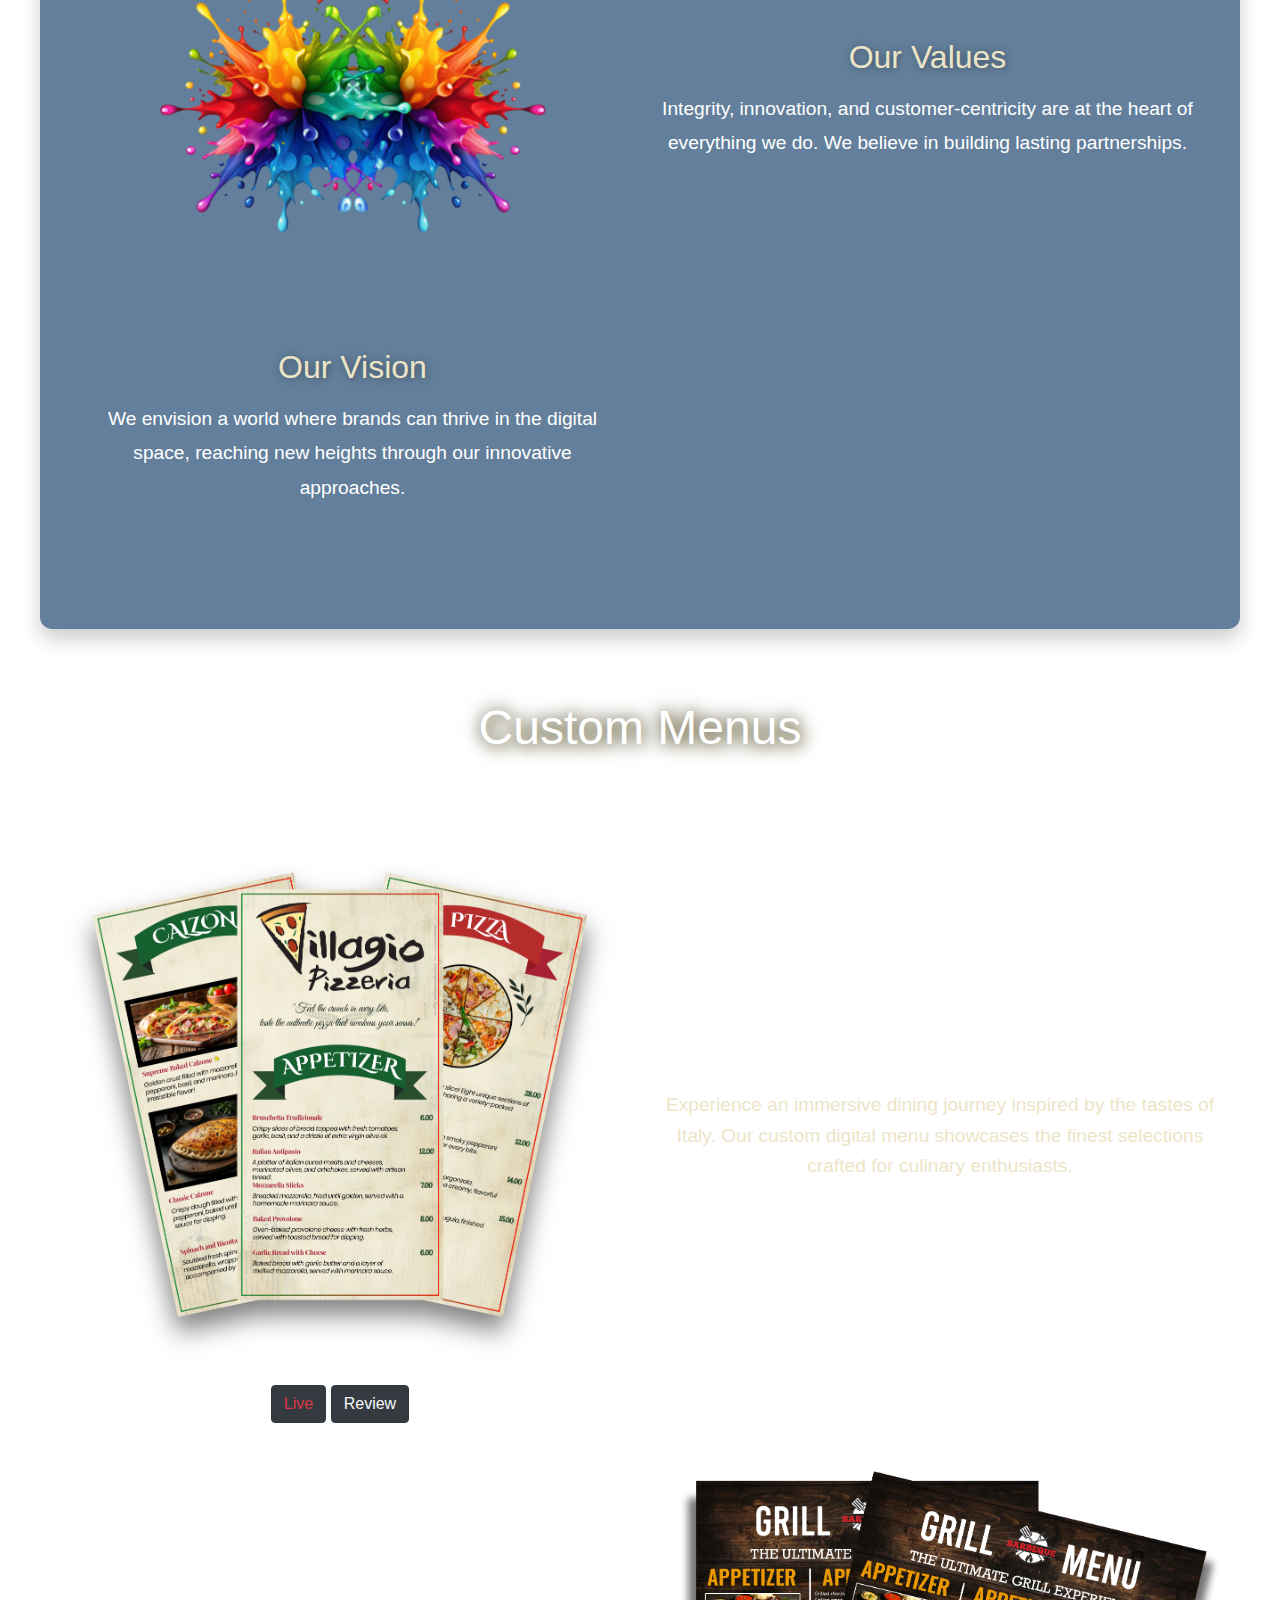
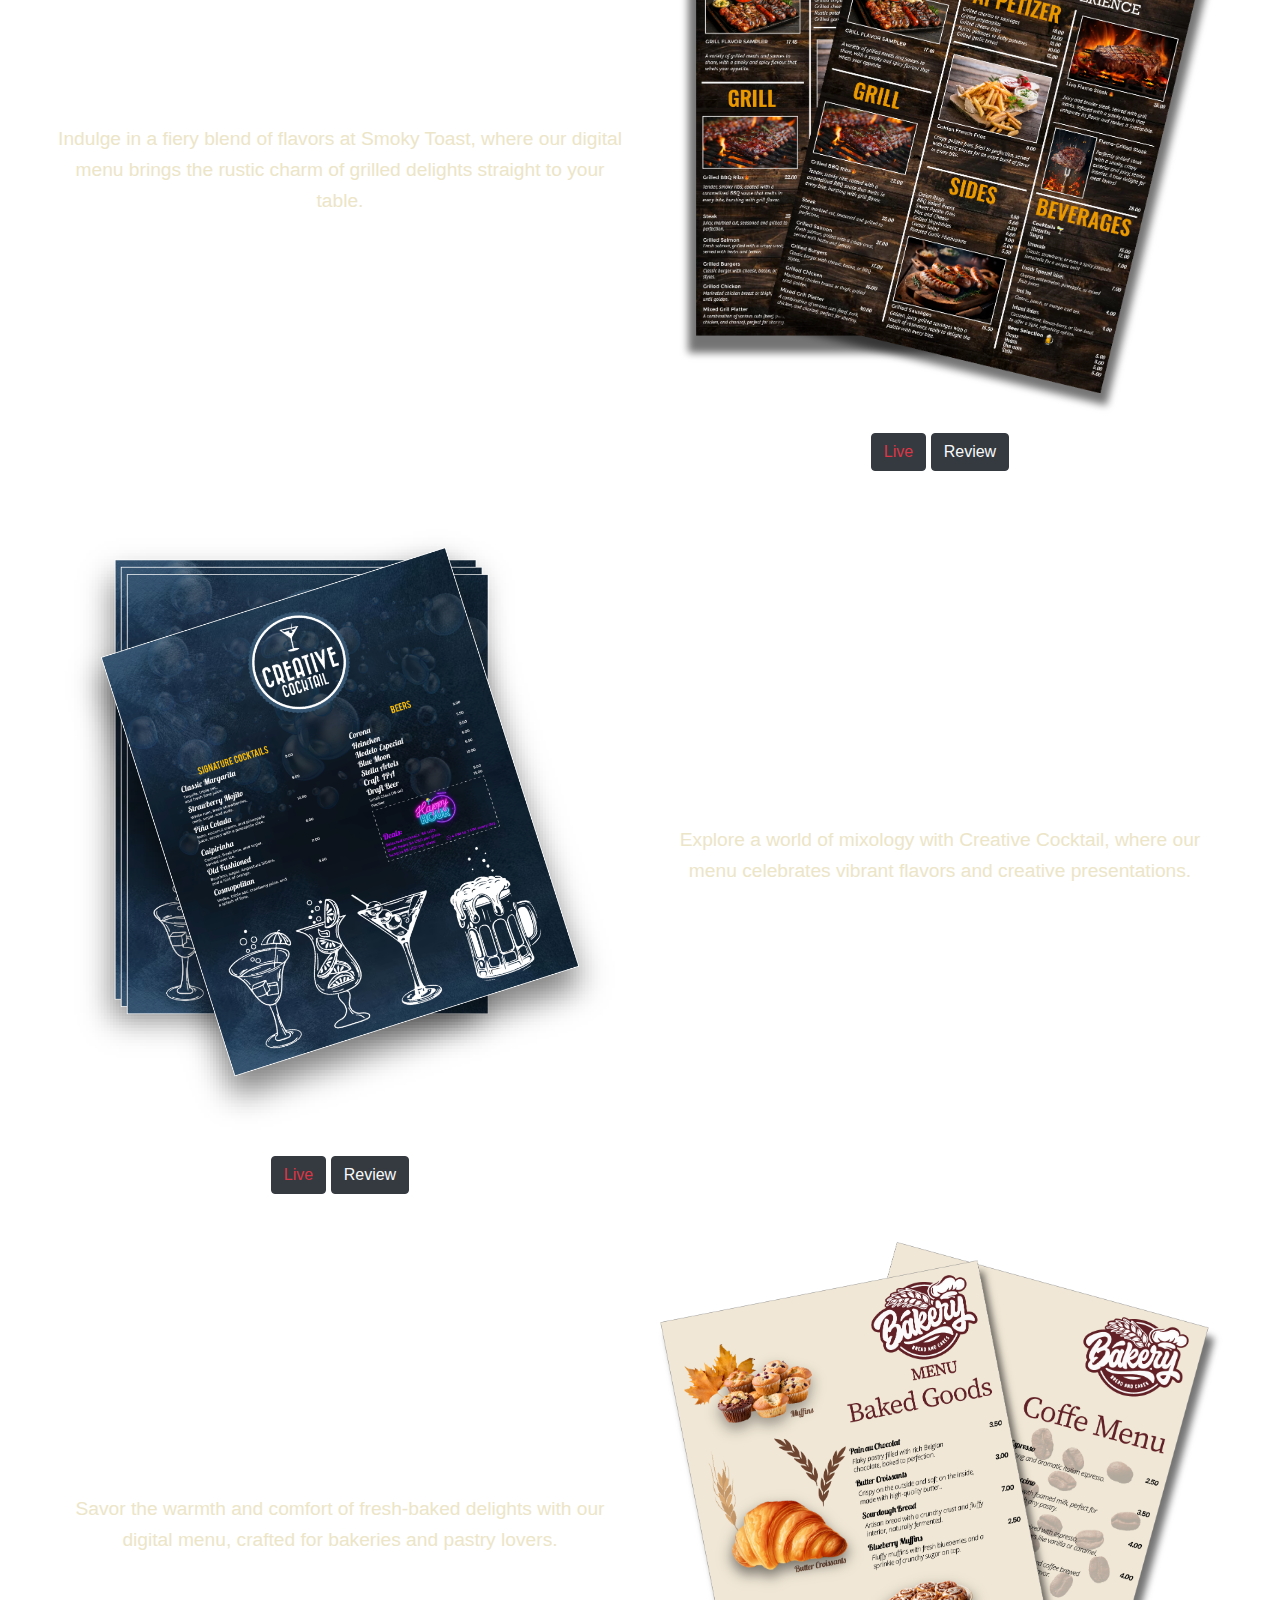
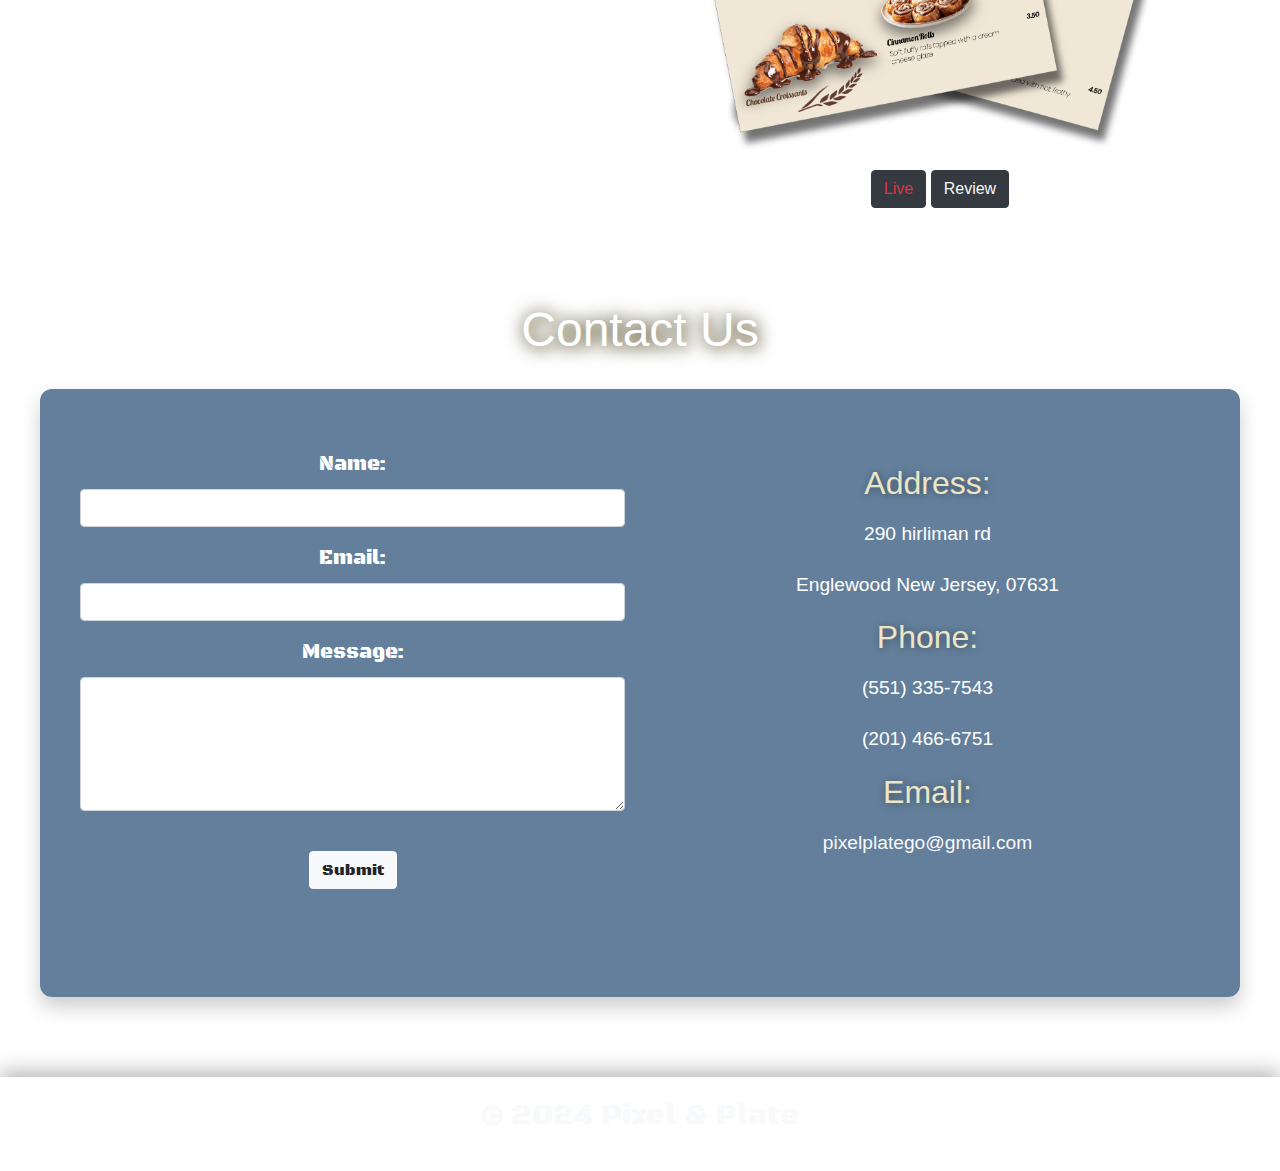
==== commit 7bb7faca: "added flyer img to our-services-section" ====
--- a/index.html
+++ b/index.html
@@ -122,7 +122,7 @@
       <!-- Flyers -->
       <div class="col-lg-3 col-md-4 col-sm-6 mb-4">
         <div style="background: rgba(33, 61, 83, 0.9); border-radius: 5px; padding: 10px;">
-          <img src="our-services-images/flyer-car-wash-clean.jpeg" alt="Flyers" 
+          <img src="our-services-images/flyer-carwas-290kb-black.jpg" alt="Flyers" 
                class="img-fluid rounded shadow service-image">
           <h4 class="mt-3" style="font-family: 'Black Ops One', sans-serif;">Flyers</h4>
           <p class="text-light">
--- a/styles.css
+++ b/styles.css
@@ -85,6 +85,7 @@
     }
 }
 
+
 /* Global Container Styling for Responsiveness */
 .container {
     max-width: 1200px;
@@ -130,7 +131,6 @@
 
 #section1 .col-lg-6 p {
     color: #ECE5C7;
-    font-family: 'Fr'
     line-height: 1.6;
 }
 
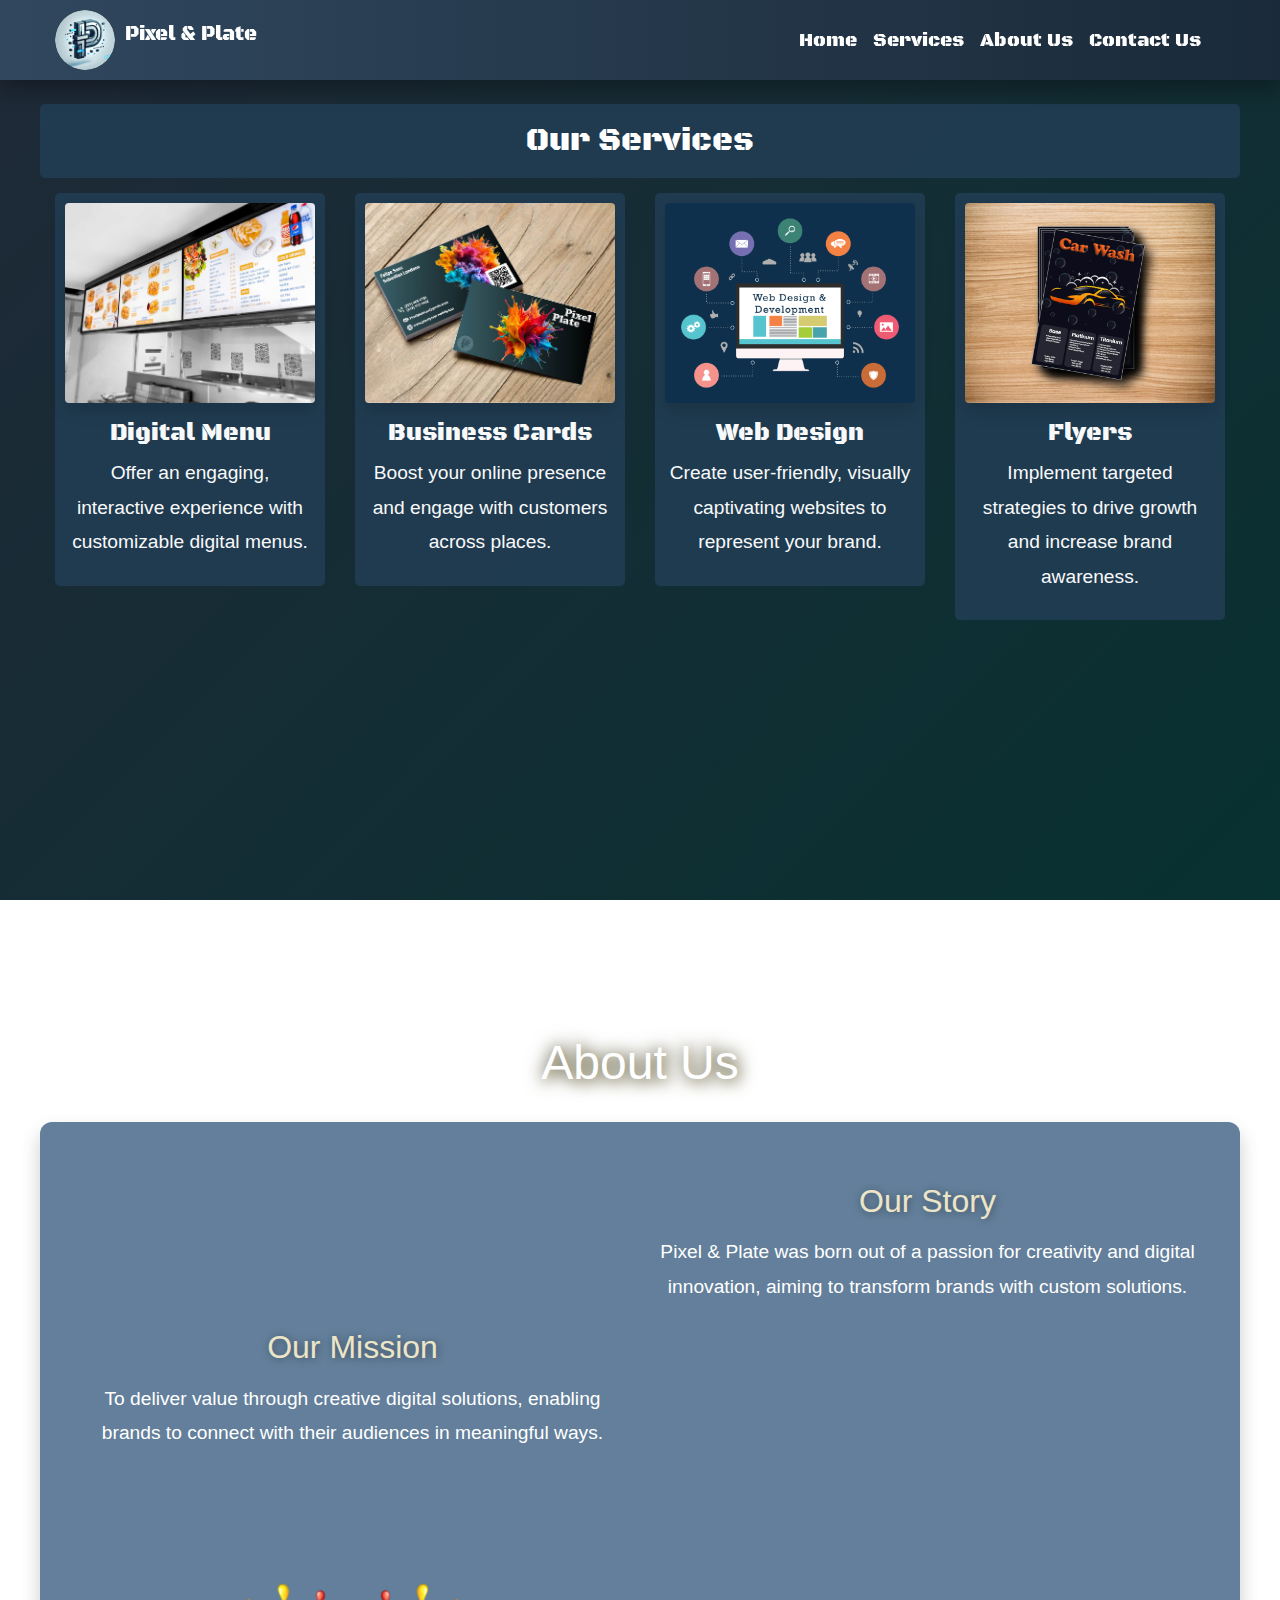
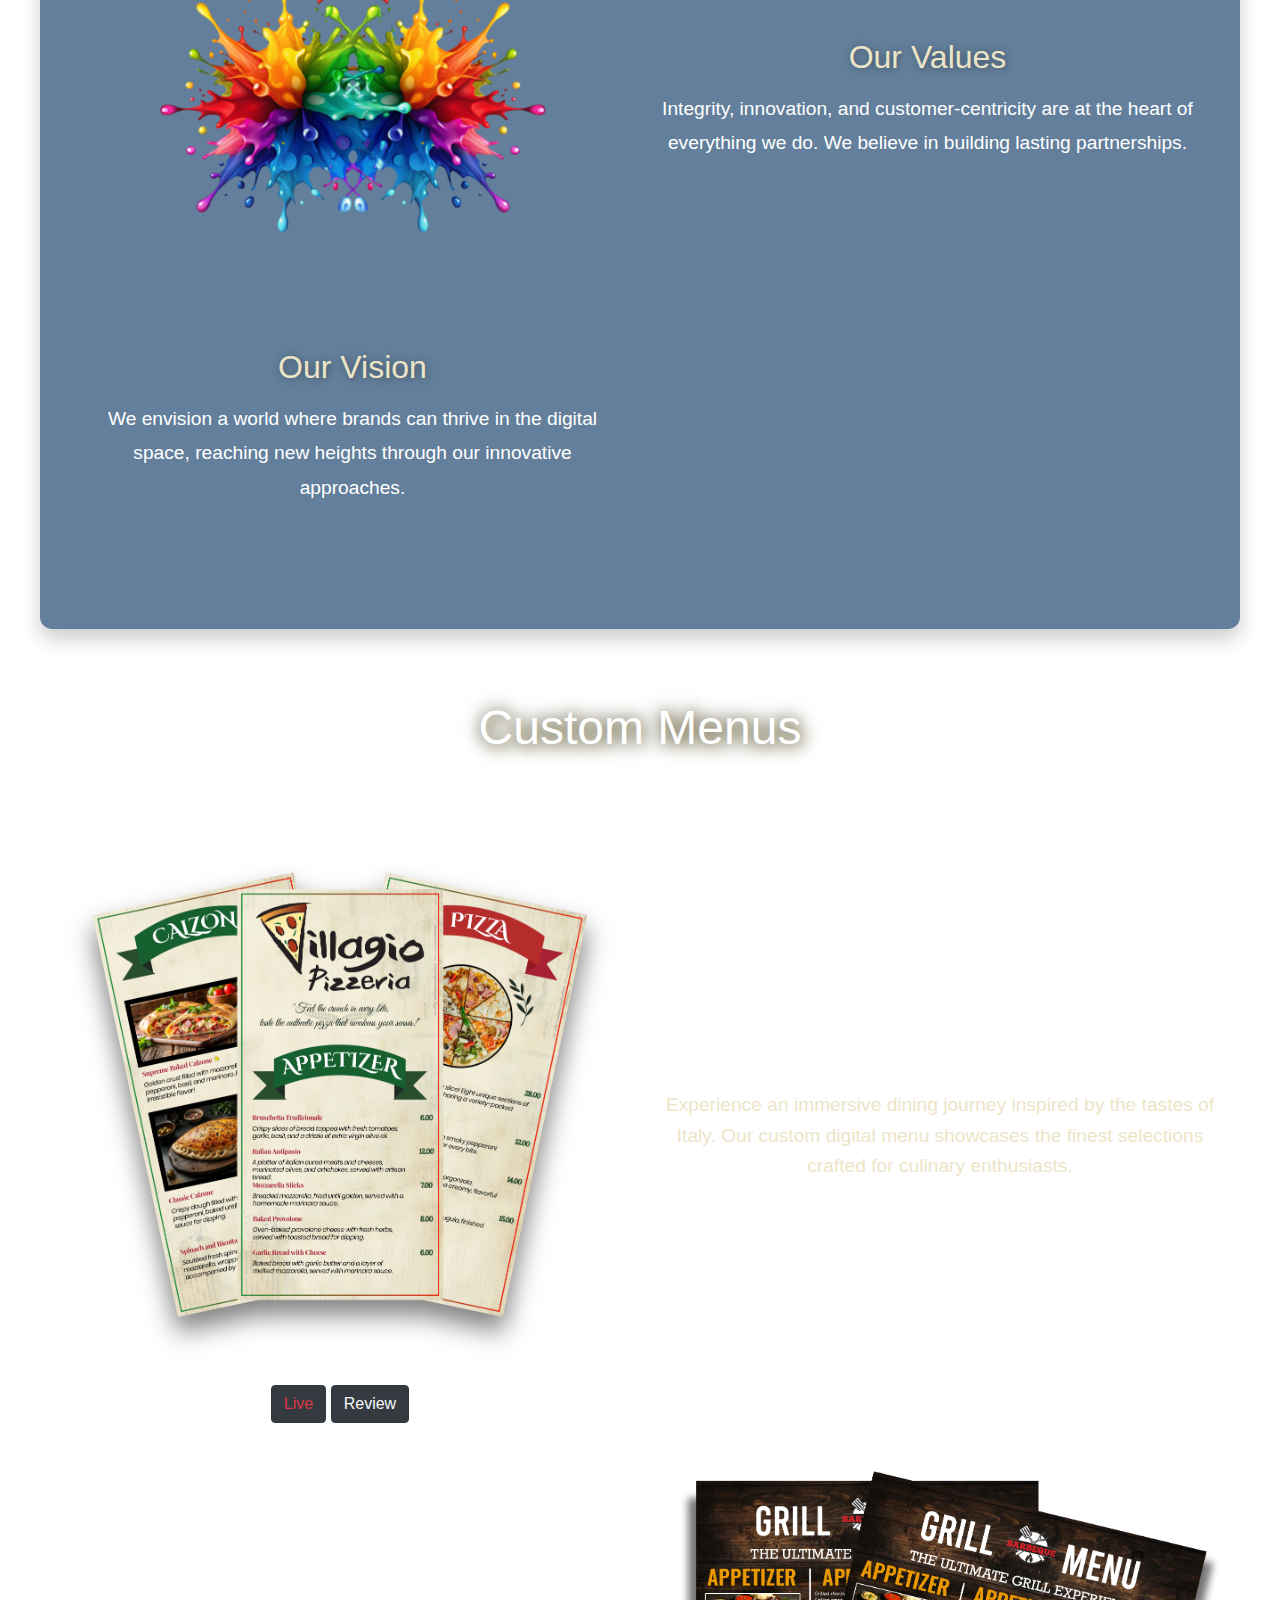
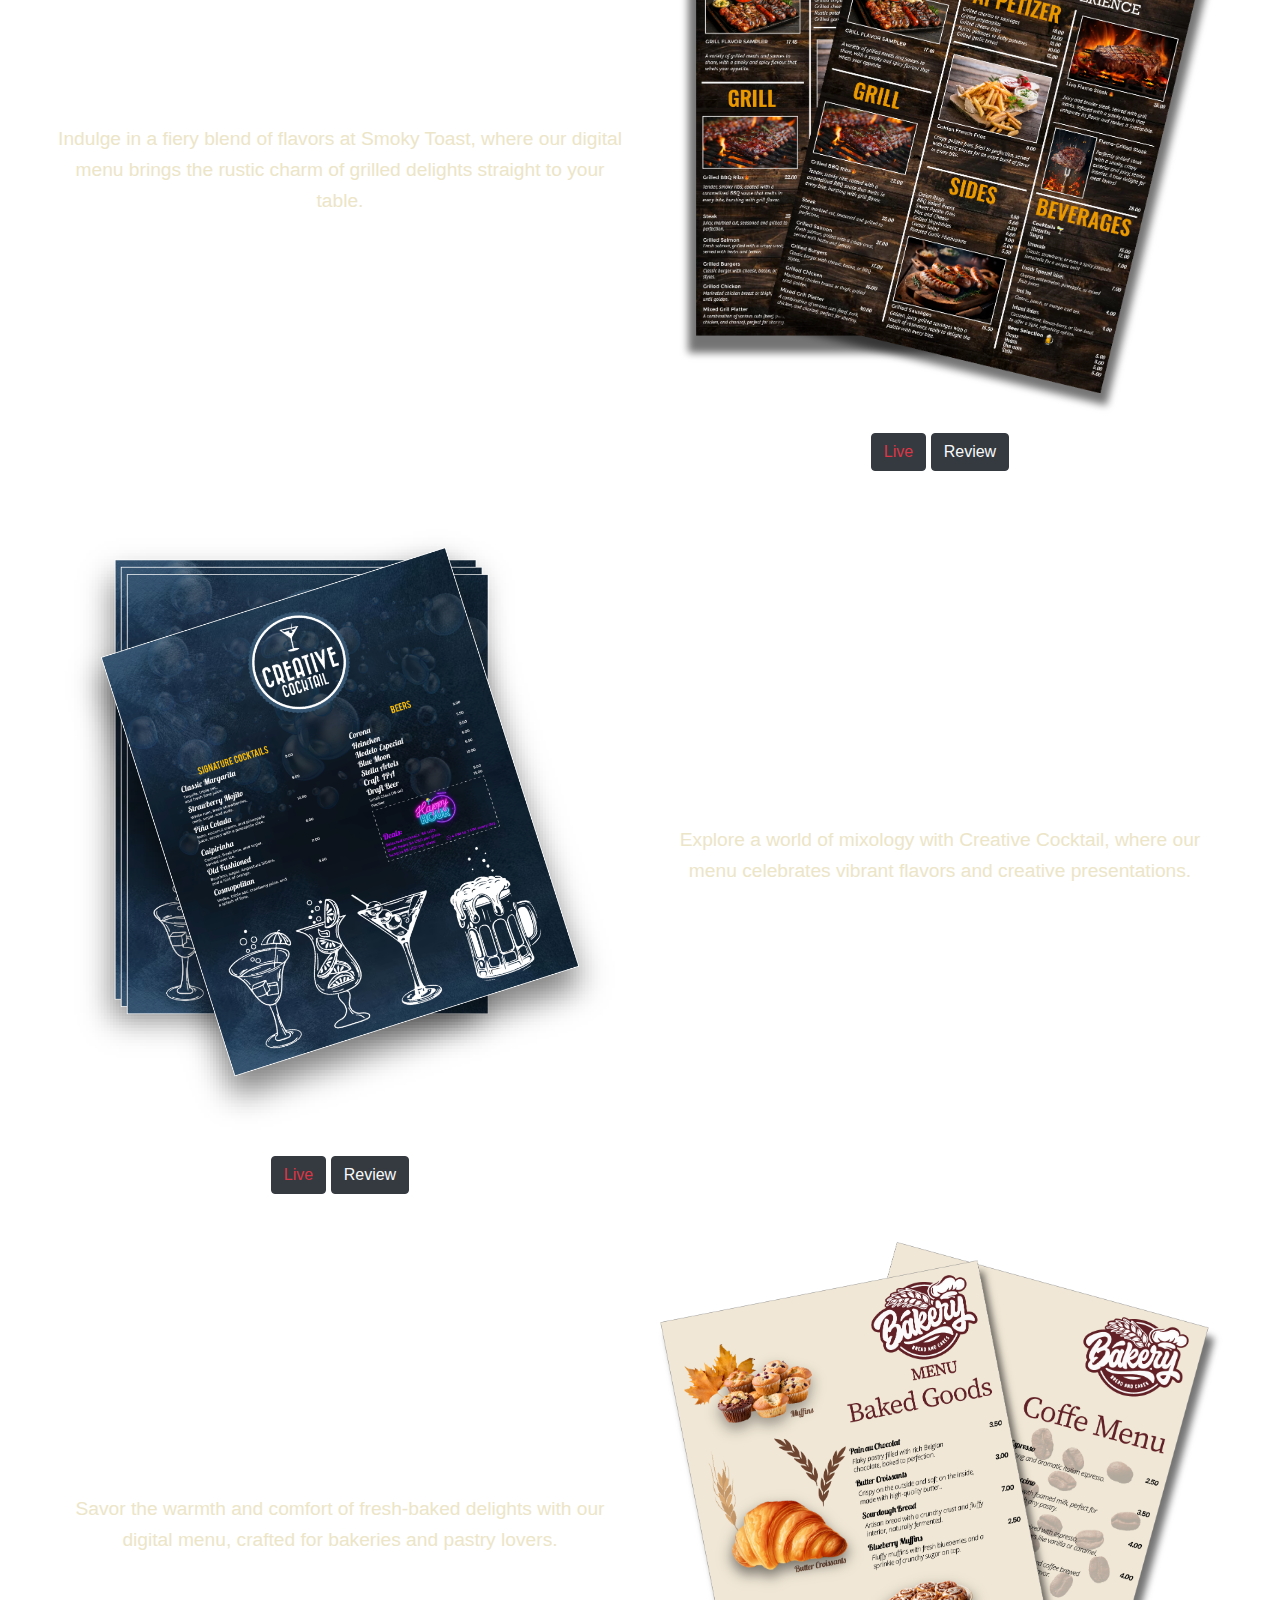
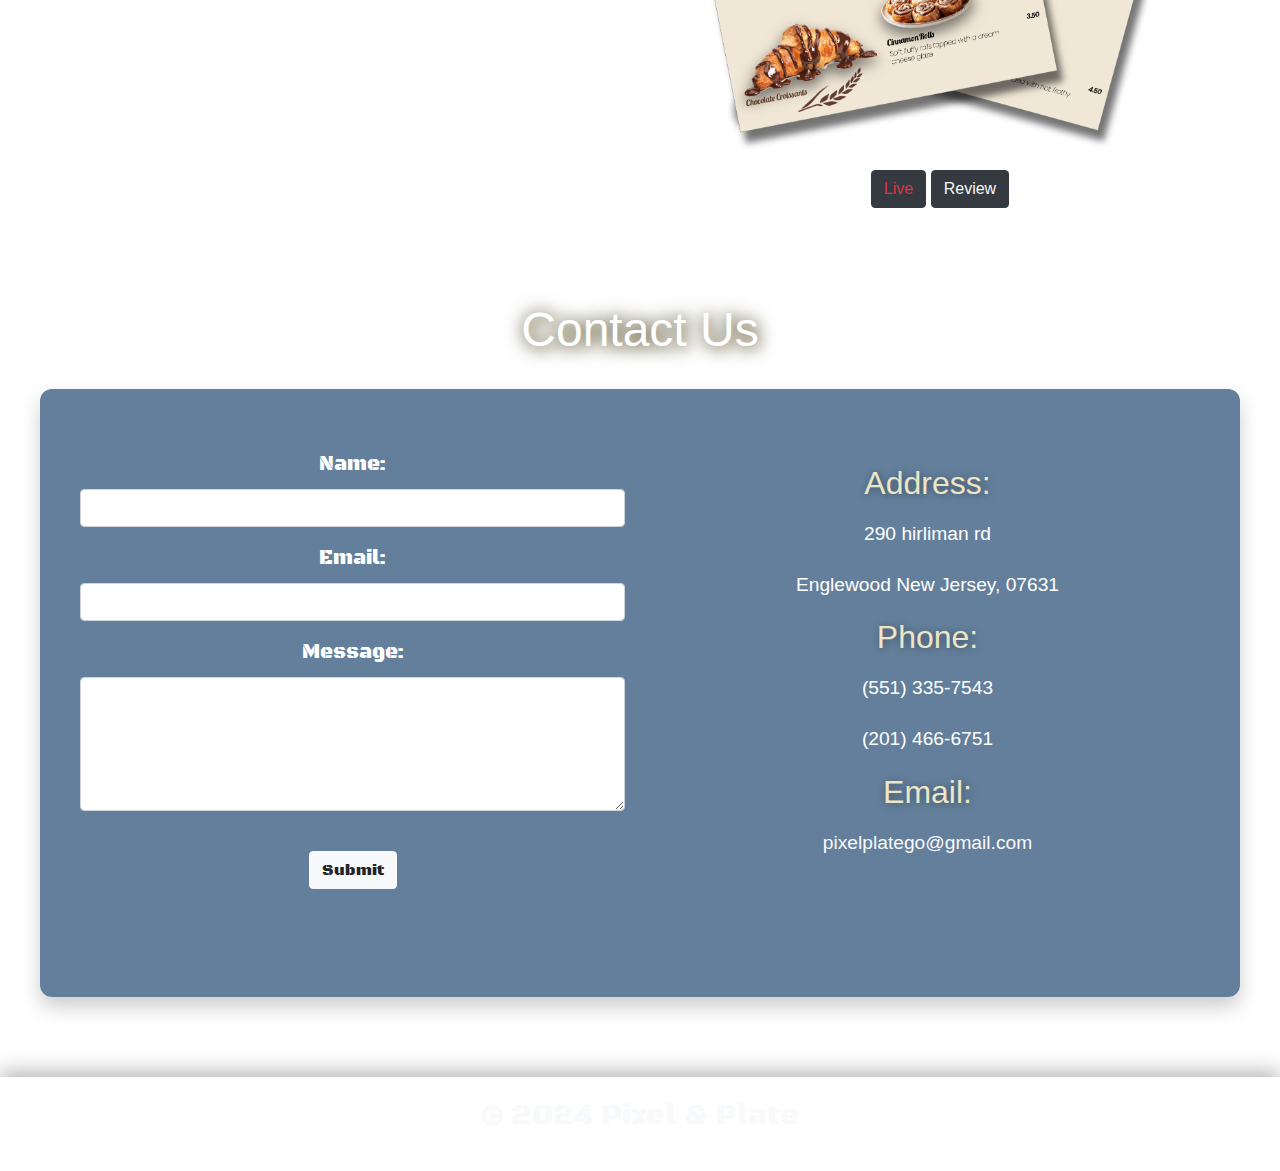
==== commit a56e1c62: "adjust padding for sections" ====
--- a/index.html
+++ b/index.html
@@ -66,14 +66,14 @@
 
 
 <!-- Our Services Section -->
-<section id="services" class="container-fluid text-light" 
+<section id="services" class="container-fluid text-light p-0" 
   style="
     background: url('our-services-images/ink explosion.png') no-repeat center center / cover; 
     min-height: 100vh; 
     position: relative;">
   
   <!-- Section Title -->
-  <div class="container text-center p-4 mt-4" style="background-color: rgba(33, 61, 83, 0.9); border-radius: 5px;">
+  <div class="container text-center p-2 mt-4" style="background-color: rgba(33, 61, 83, 0.9); border-radius: 5px;">
     <h2 class="mb-0" style="font-family: 'Black Ops One', sans-serif;">Our Services</h2>
   </div>
 
@@ -136,7 +136,7 @@
 
 <style>
   #services h2 {
-    padding: 20px;
+    padding: 10px;
     color: #fff;
   }
 
